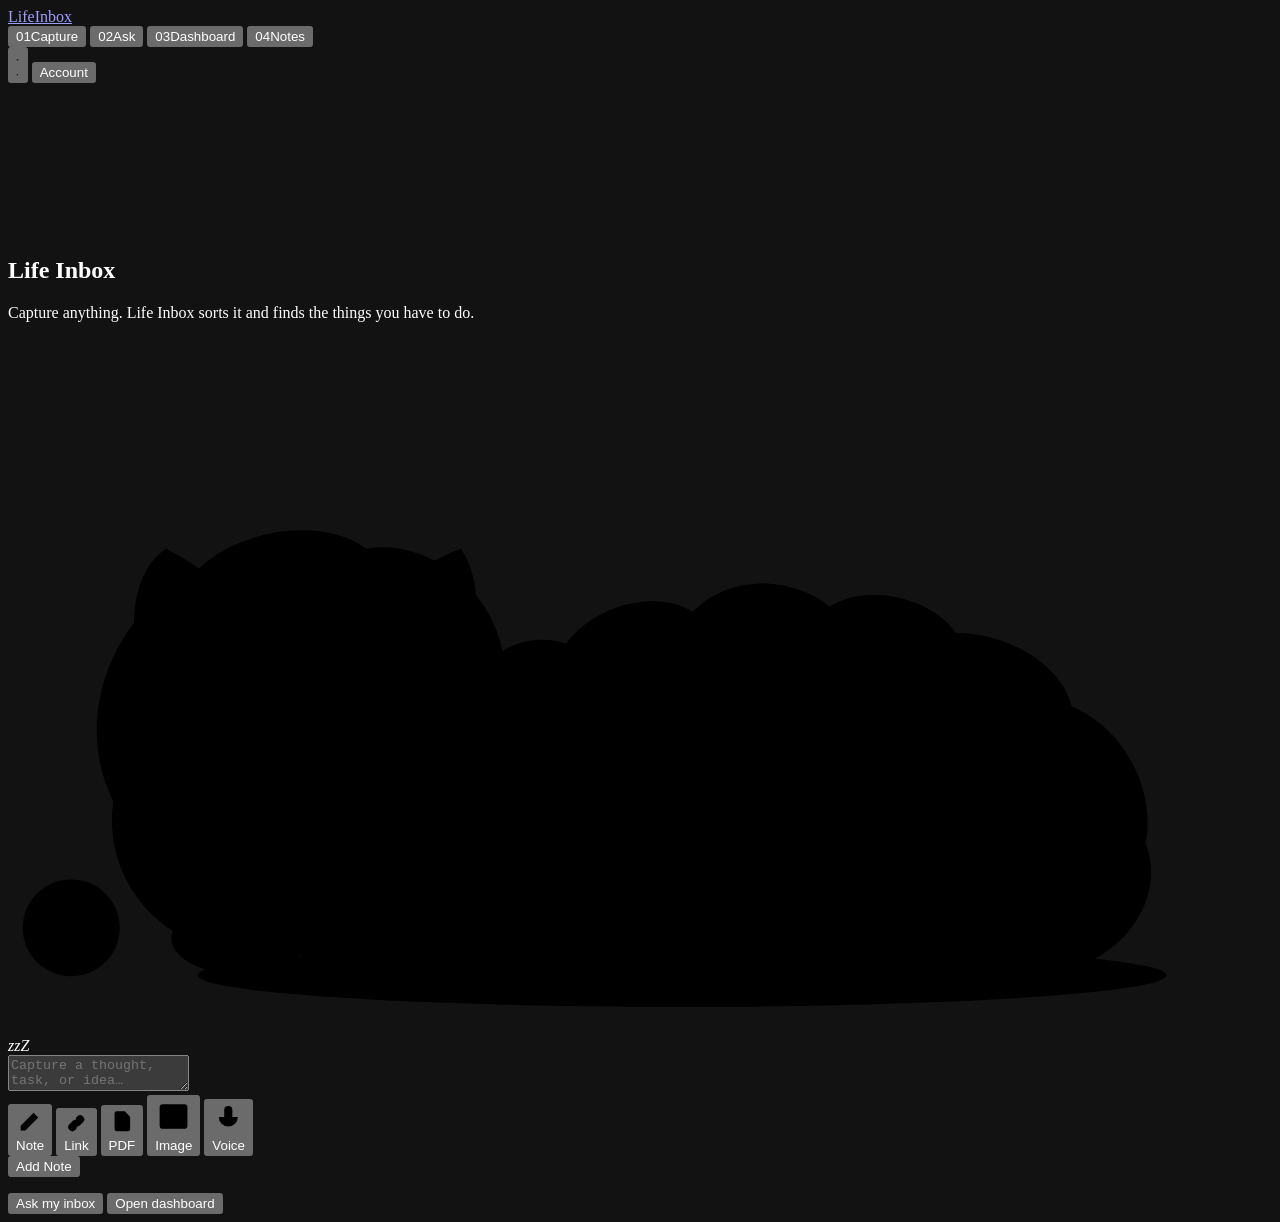
==== app/templates/index.html @ d3708e9e "Redesign Dashboard, Notes and Ask; fix notes list and dashboard bugs - Dashboard: counts, tasks grou" ====
<!doctype html>
<html lang="en">
<head>
  <meta charset="utf-8" />
  <meta name="viewport" content="width=device-width, initial-scale=1" />
  <meta name="color-scheme" content="dark" />
  <meta name="theme-color" content="#0A0A0A" />
  <title>Life Inbox</title>
  <link rel="preconnect" href="https://fonts.googleapis.com" />
  <link rel="preconnect" href="https://fonts.gstatic.com" crossorigin />
  <link rel="preconnect" href="https://api.fontshare.com" />
  <link rel="preconnect" href="https://cdn.fontshare.com" crossorigin />
  <link rel="stylesheet" href="https://fonts.googleapis.com/css2?family=Inter:wght@300;400;500&family=JetBrains+Mono:wght@300;400&display=swap" />
  <!-- Satoshi (Fontshare, ITF Free Font License): the display face for the "Life Inbox" wordmark. -->
  <link rel="stylesheet" href="https://api.fontshare.com/v2/css?f[]=satoshi@700&display=swap" />
  <link rel="stylesheet" href="/static/styles.css" />
  <script>
    // Decide before first paint whether the landing intro plays, so nothing flashes.
    (function () {
      var root = document.documentElement;
      var tab = window.location.hash.replace('#', '');
      root.classList.add('js');
      if ((tab === '' || tab === 'capture') && !window.matchMedia('(prefers-reduced-motion: reduce)').matches) {
        root.classList.add('intro-play');
      }
      // Failsafe: if ui.js never runs, drop the hidden-until-animated states.
      window.setTimeout(function () {
        if (!window.lifeInboxUiReady) root.classList.remove('js', 'intro-play', 'intro-ready');
      }, 4000);
    })();
  </script>
</head>
<body>
  <div class="rail" aria-hidden="true"></div>

  <nav class="topnav" aria-label="Primary">
    <div class="wrap nav-row">
      <a class="brand" href="#" data-goto="capture">Life<span>Inbox</span></a>

      <div class="tabs" role="tablist" aria-label="Life Inbox sections">
        <button type="button" role="tab" class="tab" id="tab-capture" data-tab="capture" aria-controls="panel-capture" aria-selected="true"><span class="tab-no">01</span>Capture<i class="tab-dot" aria-hidden="true"></i></button>
        <button type="button" role="tab" class="tab" id="tab-ask" data-tab="ask" aria-controls="panel-ask" aria-selected="false" tabindex="-1"><span class="tab-no">02</span>Ask<i class="tab-dot" aria-hidden="true"></i></button>
        <button type="button" role="tab" class="tab" id="tab-dashboard" data-tab="dashboard" aria-controls="panel-dashboard" aria-selected="false" tabindex="-1"><span class="tab-no">03</span>Dashboard<i class="tab-dot" aria-hidden="true"></i></button>
        <button type="button" role="tab" class="tab" id="tab-notes" data-tab="notes" aria-controls="panel-notes" aria-selected="false" tabindex="-1"><span class="tab-no">04</span>Notes<i class="tab-dot" aria-hidden="true"></i></button>
        <span class="tab-indicator" aria-hidden="true"></span>
      </div>

      <div class="nav-actions">
        <button type="button" id="soundToggle" class="secondary icon-btn" aria-pressed="true" aria-label="Sound" title="Sound on">
          <svg class="ico-sound-on" viewBox="0 0 24 24" aria-hidden="true"><path d="M4 9.5v5h3.5L12 18.5v-13L7.5 9.5H4z"/><path d="M15.5 9.2a4 4 0 0 1 0 5.6M18.2 6.6a7.6 7.6 0 0 1 0 10.8"/></svg>
          <svg class="ico-sound-off" viewBox="0 0 24 24" aria-hidden="true"><path d="M4 9.5v5h3.5L12 18.5v-13L7.5 9.5H4z"/><path d="M16 9.5l5 5M21 9.5l-5 5"/></svg>
        </button>
        <button type="button" id="accountToggle" class="secondary account-toggle" aria-expanded="false" aria-controls="accountPanel">
          <span class="account-dot" aria-hidden="true"></span>Account
        </button>
        <div id="accountPanel" class="account-panel" hidden>
          <div class="auth-bar">
            <div class="mono eyebrow-sm">Session</div>
            <span id="authUser" class="muted">Checking session…</span>
            <form id="devLoginForm" class="auth-form" onsubmit="devLogin(event)">
              <label>
                Dev login email
                <input id="devLoginEmail" type="email" maxlength="200" placeholder="you@example.com" required />
              </label>
              <div class="auth-actions">
                <button type="submit" class="secondary">Sign in</button>
                <button type="button" class="secondary" onclick="logoutSession()">Sign out</button>
              </div>
            </form>
            <p id="authStatus" class="status muted" role="status" aria-live="polite"></p>
          </div>
        </div>
      </div>
    </div>
  </nav>

  <main class="panels">
    <!-- 01 · Capture (landing) -->
    <section id="panel-capture" class="tab-panel" role="tabpanel" aria-labelledby="tab-capture" data-panel="capture">
      <div class="hero">
        <canvas id="ribbon" class="ribbon" aria-hidden="true"></canvas>
        <div class="hero-veil" aria-hidden="true"></div>
        <div class="wrap hero-inner">
          <h1 class="hero-title" data-split="glyph">Life Inbox</h1>
          <p class="sub hero-tagline" data-rev>Capture anything. Life Inbox sorts it and finds the things you have to do.</p>

          <div class="composer-stage" data-rev>
          <!-- Jin, a grey Persian who naps on the composer (behaviour in playful.js). -->
          <div class="cat-wrap" data-mood="content">
            <div class="cat" role="button" tabindex="0" aria-haspopup="menu" aria-controls="catMenu"
                 aria-label="Jin the cat. Right-click, or press Shift+F10, to pet, feed, play with or rename her.">
              <svg class="cat-svg" viewBox="0 0 120 66" aria-hidden="true">
                <defs>
                  <linearGradient id="jinFur" gradientUnits="userSpaceOnUse" x1="0" y1="20" x2="0" y2="62">
                    <stop offset="0" stop-color="#BCC4D3"/>
                    <stop offset="1" stop-color="#8E97AA"/>
                  </linearGradient>
                  <radialGradient id="jinIris" cx="45%" cy="35%" r="75%">
                    <stop offset="0" stop-color="#C7D2FE"/>
                    <stop offset="0.5" stop-color="#818CF8"/>
                    <stop offset="1" stop-color="#3730A3"/>
                  </radialGradient>
                </defs>
                <ellipse class="cat-shadow" cx="64" cy="60.5" rx="46" ry="3"/>
                <g class="cat-yarn">
                  <circle cx="6" cy="56" r="4.6"/>
                  <path d="M2.4 54 C4.6 56 7.4 56 9.6 54 M1.8 57.4 C4.4 59.4 7.6 59.4 10.2 57.2 M4.2 51.8 C3.2 55 3.6 58.6 6 60.6"/>
                </g>
                <g class="cat-torso">
                  <path class="jin-fur" d="M34 60 C30 52 34 40 44 33 C46 29 50 28 53 29 C56 25 62 24 65 26 C69 22 75 23 78 25.5 C82 23 88 25 90 28 C95 28 100 31 101 35 C106 37 109 43 108 48 C110 53 106 59 100 60 Z"/>
                  <path class="jin-fluff" d="M52 36 q5 -2 9 1 M66 32.5 q5 -2 9 1 M80 34.5 q5 -2 9 1 M93 41 q4 -1 7 2 M60 46 q5 -2 9 1 M76 48 q5 -2 9 1 M90 51 q4 -1 7 2"/>
                  <g class="cat-tail">
                    <path class="jin-tail-outline" d="M102 50 C108 58 96 62.5 78 62 C66 61.6 58 60 54 57"/>
                    <path class="jin-tail" d="M102 50 C108 58 96 62.5 78 62 C66 61.6 58 60 54 57"/>
                    <path class="jin-tail-fluff" d="M92 59.5 q3 -2 6 0 M80 60.5 q3 -2 6 0 M68 59.8 q3 -2 6 0"/>
                  </g>
                </g>
                <g class="cat-head">
                  <path class="jin-ruff" d="M10 44 C6 36 10 26 18 22 C22 18 30 17 34 20 C40 19 46 24 47 30 C51 34 51 42 48 47 C48 53 42 58 36 58 L20 58 C14 57 9 51 10 44 Z"/>
                  <g class="cat-ear cat-ear-l">
                    <path class="jin-fur" d="M13 33 C11 27 12 22 15 20 C19 22 22 25 23 27 Z"/>
                    <path class="cat-ear-in" d="M15 30 C14 27 14.6 24 16 23 C18 24.5 19.6 26 20.2 27.3 Z"/>
                  </g>
                  <g class="cat-ear cat-ear-r">
                    <path class="jin-fur" d="M33 27 C36 24 40 21 43 20 C45 23 45 28 43 33 Z"/>
                    <path class="cat-ear-in" d="M36 27.4 C38 25.8 40 24.5 41.6 23.6 C42.6 25.6 42.6 28 41.6 30.4 Z"/>
                  </g>
                  <path class="jin-fur" d="M28 25 C38 25 45 31 45 39 C45 48 38 54 28 54 C18 54 11 48 11 39 C11 31 18 25 28 25 Z"/>
                  <ellipse class="jin-muzzle" cx="24.6" cy="45.6" rx="5" ry="3.6"/>
                  <ellipse class="jin-muzzle" cx="32.4" cy="45.6" rx="5" ry="3.6"/>
                  <ellipse class="cat-blush" cx="17.5" cy="44.8" rx="3" ry="1.8"/>
                  <ellipse class="cat-blush" cx="39.5" cy="44.8" rx="3" ry="1.8"/>
                  <path class="cat-sleep-eye cat-sleep-eye-l" d="M18.5 39.5 q4 3.2 8 0"/>
                  <path class="cat-sleep-eye cat-sleep-eye-r" d="M30 39.5 q4 3.2 8 0"/>
                  <g class="cat-eyes">
                    <g class="cat-eye cat-eye-l">
                      <ellipse class="cat-iris" cx="22.5" cy="39.5" rx="3.9" ry="4.3"/>
                      <ellipse class="cat-pupil" cx="22.5" cy="40" rx="1.6" ry="3"/>
                      <circle class="cat-glint" cx="23.8" cy="37.9" r="1.1"/>
                    </g>
                    <g class="cat-eye cat-eye-r">
                      <ellipse class="cat-iris" cx="34" cy="39.5" rx="3.9" ry="4.3"/>
                      <ellipse class="cat-pupil" cx="34" cy="40" rx="1.6" ry="3"/>
                      <circle class="cat-glint" cx="35.3" cy="37.9" r="1.1"/>
                    </g>
                    <path class="cat-lid" d="M18.3 35 H26.7 V39.5 Q22.5 37.6 18.3 39.5 Z M29.8 35 H38.2 V39.5 Q34 37.6 29.8 39.5 Z"/>
                  </g>
                  <path class="cat-happy-eye" d="M19 41 q3.5 -4 7 0 M30.5 41 q3.5 -4 7 0"/>
                  <path class="cat-nose" d="M26.9 43.6 h3.2 q-0.4 1.4 -1.6 1.9 q-1.2 -0.5 -1.6 -1.9 Z"/>
                  <path class="cat-mouth" d="M28.5 45.5 q0 1.6 -2 1.6 M28.5 45.5 q0 1.6 2 1.6"/>
                  <ellipse class="cat-mouth-open" cx="28.5" cy="48" rx="2.3" ry="2.8"/>
                  <path class="cat-whisker" d="M21 45.5 L11 44 M21 47 L12 48.5 M36 45.5 L46 44 M36 47 L45 48.5"/>
                </g>
                <g class="cat-paws">
                  <g class="cat-paw-play">
                    <ellipse class="jin-paw" cx="22" cy="57" rx="6.5" ry="3.4"/>
                    <path class="jin-toe" d="M19.6 58.8 v-1.8 M22 59.2 v-1.8 M24.4 58.8 v-1.8"/>
                  </g>
                  <ellipse class="jin-paw" cx="34" cy="57.5" rx="6.5" ry="3.4"/>
                  <path class="jin-toe" d="M31.6 59.3 v-1.8 M34 59.7 v-1.8 M36.4 59.3 v-1.8"/>
                </g>
              </svg>
            </div>
            <span class="cat-zzz" aria-hidden="true"><i>z</i><i>z</i><i>Z</i></span>
            <span class="cat-bubble" role="status" aria-live="polite"></span>
          </div>

          <!-- One composer: the icons switch what is captured; each mode keeps its original input and button. -->
          <div class="composer" data-mode="note">
            <div class="composer-body">
              <div class="mode-pane" data-pane="note">
                <textarea id="noteText" aria-label="Note text" placeholder="Capture a thought, task, or idea…"></textarea>
              </div>
              <div class="mode-pane url-capture" data-pane="url" hidden>
                <label for="urlText" class="pane-label">Capture URL</label>
                <input id="urlText" type="url" maxlength="2000" placeholder="https://example.com/article" />
              </div>
              <div class="mode-pane pdf-capture" data-pane="pdf" hidden>
                <div class="drop">
                  <input id="pdfFile" type="file" accept="application/pdf,.pdf" />
                  <svg class="drop-icon" viewBox="0 0 24 24" aria-hidden="true"><path d="M12 15V4M7 9l5-5 5 5"/><path d="M4 15v4a1 1 0 0 0 1 1h14a1 1 0 0 0 1-1v-4"/></svg>
                  <label for="pdfFile" class="drop-title">Upload PDF</label>
                  <span class="drop-hint">Drop a PDF here, or click to browse</span>
                </div>
              </div>
              <div class="mode-pane image-capture" data-pane="image" hidden>
                <div class="drop">
                  <input id="imageFile" type="file" accept="image/png,image/jpeg,image/webp,image/gif,.png,.jpg,.jpeg,.webp,.gif" />
                  <svg class="drop-icon" viewBox="0 0 24 24" aria-hidden="true"><path d="M12 15V4M7 9l5-5 5 5"/><path d="M4 15v4a1 1 0 0 0 1 1h14a1 1 0 0 0 1-1v-4"/></svg>
                  <label for="imageFile" class="drop-title">Upload image / screenshot</label>
                  <span class="drop-hint">PNG, JPG, WebP or GIF — drop it here, or click to browse</span>
                </div>
              </div>
              <div class="mode-pane voice-capture" data-pane="voice" hidden>
                <div class="voice-row">
                  <button id="recordVoiceButton" type="button" class="secondary record" onclick="toggleVoiceRecording()">Record</button>
                  <div class="drop drop-inline">
                    <input id="voiceFile" type="file" accept="audio/*,video/webm,.webm,.wav,.mp3,.m4a,.ogg" />
                    <label for="voiceFile" class="drop-title">Voice note</label>
                    <span class="drop-hint">or drop an audio file here</span>
                  </div>
                </div>
                <p id="voiceStatus" class="status muted" role="status" aria-live="polite"></p>
              </div>
            </div>

            <div class="composer-bar">
              <div class="modes" role="group" aria-label="What to capture">
                <button type="button" class="mode" data-mode="note" aria-pressed="true" title="Text note">
                  <svg viewBox="0 0 24 24" aria-hidden="true"><path d="M4 20h4L19 9l-4-4L4 16v4z"/><path d="M13.5 6.5l4 4"/></svg><span>Note</span>
                </button>
                <button type="button" class="mode" data-mode="url" aria-pressed="false" title="Capture URL">
                  <svg viewBox="0 0 24 24" aria-hidden="true"><path d="M10 14a4 4 0 0 0 5.66 0l3-3a4 4 0 0 0-5.66-5.66l-1 1"/><path d="M14 10a4 4 0 0 0-5.66 0l-3 3a4 4 0 0 0 5.66 5.66l1-1"/></svg><span>Link</span>
                </button>
                <button type="button" class="mode" data-mode="pdf" aria-pressed="false" title="Upload PDF">
                  <svg viewBox="0 0 24 24" aria-hidden="true"><path d="M14 3H7a2 2 0 0 0-2 2v14a2 2 0 0 0 2 2h10a2 2 0 0 0 2-2V8z"/><path d="M14 3v5h5"/><path d="M9 13h6M9 17h4"/></svg><span>PDF</span>
                </button>
                <button type="button" class="mode" data-mode="image" aria-pressed="false" title="Upload image / screenshot">
                  <svg viewBox="0 0 24 24" aria-hidden="true"><rect x="3" y="4" width="18" height="16" rx="2"/><circle cx="9" cy="10" r="2"/><path d="M21 16l-5-5-9 9"/></svg><span>Image</span>
                </button>
                <button type="button" class="mode" data-mode="voice" aria-pressed="false" title="Voice note">
                  <svg viewBox="0 0 24 24" aria-hidden="true"><rect x="9" y="3" width="6" height="11" rx="3"/><path d="M5 11a7 7 0 0 0 14 0M12 18v3"/></svg><span>Voice</span>
                </button>
              </div>
              <div class="sends">
                <button id="addNoteButton" type="button" class="send magnetic" data-send="note" title="Add Note" onclick="addNote()">Add Note</button>
                <button id="addUrlButton" type="button" class="send magnetic" data-send="url" title="Save URL" onclick="addUrl()" hidden>Save URL</button>
                <button id="addPdfButton" type="button" class="send magnetic" data-send="pdf" title="Upload PDF" onclick="addPdf()" hidden>Upload PDF</button>
                <button id="addImageButton" type="button" class="send magnetic" data-send="image" title="Upload image" onclick="addImage()" hidden>Upload image</button>
                <button id="addVoiceButton" type="button" class="send magnetic" data-send="voice" title="Upload audio" onclick="addVoice()" hidden>Upload audio</button>
              </div>
            </div>
          </div>
          </div>
          <p id="noteStatus" class="status muted composer-status" role="status" aria-live="polite"></p>

          <div class="quick-actions" data-rev>
            <button type="button" class="secondary quick quick-ask" data-goto="ask">Ask my inbox</button>
            <button type="button" class="secondary quick quick-dashboard" data-goto="dashboard">Open dashboard<span id="quickBadge" class="quick-badge" hidden></span></button>
          </div>
        </div>
      </div>
    </section>

    <!-- 02 · Ask -->
    <section id="panel-ask" class="tab-panel" role="tabpanel" aria-labelledby="tab-ask" data-panel="ask" hidden>
      <div class="wrap band">
        <div class="eyebrow" data-rev><span class="mono">02 · Ask</span></div>
        <div class="head">
          <h2 data-split="words">Ask My Inbox</h2>
          <p class="sub lede" data-rev>Ask about your tasks, or anything in your saved notes, links and files.</p>
        </div>
        <form id="askForm" class="ask-form" onsubmit="askInbox(event)" data-rev>
          <label>
            Question
            <input id="askQuestion" type="search" maxlength="500" placeholder="What do I have to do today?" required />
          </label>
          <div class="ask-row">
            <div class="ask-examples" aria-label="Example questions">
              <button type="button" class="secondary chip" onclick="askExample('What do I have to do today?')">Today</button>
              <button type="button" class="secondary chip" onclick="askExample('What is overdue?')">Overdue</button>
              <button type="button" class="secondary chip" onclick="askExample('What is coming up?')">Coming up</button>
              <button type="button" class="secondary chip" onclick="askExample('List my tasks')">All tasks</button>
            </div>
            <button type="submit" id="askButton" class="magnetic">Ask</button>
          </div>
        </form>
        <p id="askStatus" class="status muted" role="status" aria-live="polite"></p>
        <div id="askOutput" class="panel ask-output" data-rev>
          <span class="muted">Answers come only from what you saved, and list the notes they used. If there is not enough to go on, Life Inbox says so instead of guessing.</span>
        </div>
      </div>
    </section>

    <!-- 03 · Dashboard -->
    <section id="panel-dashboard" class="tab-panel" role="tabpanel" aria-labelledby="tab-dashboard" data-panel="dashboard" hidden>
      <div class="wrap band">
        <div class="eyebrow" data-rev><span class="mono">03 · Dashboard</span></div>
        <div class="head">
          <h2 data-split="words">Dashboard</h2>
          <p id="dashboardSummary" class="sub lede" data-rev></p>
        </div>
        <p id="dashboardStatus" class="status muted" role="status" aria-live="polite"></p>
        <div id="dashboard" class="dashboard" data-rev>
          <span class="muted">Loading your dashboard…</span>
        </div>
      </div>

      <div class="wrap band band-follow">
        <div class="eyebrow" data-rev><span class="mono">Topics</span></div>
        <div class="head">
          <h2 data-split="words">Topics</h2>
          <form id="topicForm" class="topic-form" onsubmit="createTopic(event)" data-rev>
            <label>
              New topic
              <input id="topicName" maxlength="80" placeholder="e.g. Home projects" required />
            </label>
            <button type="submit">Add topic</button>
          </form>
        </div>
        <p id="topicStatus" class="status muted" role="status" aria-live="polite"></p>
        <div id="topics" data-rev></div>
      </div>
    </section>

    <!-- 04 · Notes -->
    <section id="panel-notes" class="tab-panel" role="tabpanel" aria-labelledby="tab-notes" data-panel="notes" hidden>
      <div class="wrap band">
        <div class="eyebrow" data-rev><span class="mono">04 · Notes</span></div>
        <div class="head">
          <h2 data-split="words">Notes</h2>
          <p id="notesSummary" class="sub lede" data-rev>Everything you have captured, newest first.</p>
        </div>
        <form id="itemSearchForm" class="search-toolbar" onsubmit="applyItemFilters(event)" data-rev>
          <label class="search-field">
            Search
            <input id="itemSearch" type="search" maxlength="200" placeholder="Search your notes" />
          </label>
          <label>
            Type
            <select id="itemTypeFilter">
              <option value="">All</option>
              <option value="text">Text</option>
              <option value="url">URL</option>
              <option value="pdf">PDF</option>
              <option value="image">Image</option>
              <option value="voice">Voice</option>
            </select>
          </label>
          <label>
            Topic
            <select id="categoryFilter">
              <option value="">All</option>
            </select>
          </label>
          <label>
            Priority
            <select id="priorityFilter">
              <option value="">All</option>
              <option value="High">High</option>
              <option value="Medium">Medium</option>
              <option value="Low">Low</option>
            </select>
          </label>
          <label>
            Status
            <select id="processingStatusFilter">
              <option value="">All</option>
              <option value="ready">Ready</option>
              <option value="processing">Processing</option>
              <option value="failed">Failed</option>
            </select>
          </label>
          <div class="search-actions" hidden>
            <button type="button" id="clearFiltersButton" class="secondary" onclick="clearItemFilters()">Clear filters</button>
          </div>
        </form>
        <p id="searchStatus" class="status muted" role="status" aria-live="polite"></p>
        <p id="notesStatus" class="status muted" role="status" aria-live="polite"></p>
        <div id="notes" class="card-list"></div>
      </div>
    </section>
  </main>

  <div id="toasts" class="toasts" role="status" aria-live="polite"></div>

  <div id="catMenu" class="cat-menu" role="menu" aria-label="Jin" hidden>
    <div class="cat-menu-main">
      <div class="cat-menu-head">
        <span class="cat-menu-name">Jin</span>
        <span class="cat-menu-mood mono" id="catMood">Content</span>
      </div>
      <div class="happy-meter">
        <div class="happy-meter-row"><span>Happiness</span><span id="catHappyValue" class="mono">60%</span></div>
        <div id="catHappyMeter" class="happy-track" role="meter" aria-label="Happiness" aria-valuemin="0" aria-valuemax="100" aria-valuenow="60">
          <span class="happy-fill"></span>
        </div>
      </div>
      <button type="button" role="menuitem" class="cat-menu-item" data-cat-action="pet">
        <svg viewBox="0 0 24 24" aria-hidden="true"><path d="M8 13V5.5a1.5 1.5 0 0 1 3 0V12M11 11.5V4a1.5 1.5 0 0 1 3 0v7.5M14 11.5V5.5a1.5 1.5 0 0 1 3 0v8M8 13l-1.6-1.8a1.6 1.6 0 0 0-2.4 2.1l3.3 4.2A6 6 0 0 0 12 20h1a5 5 0 0 0 5-5v-1.5"/></svg>
        <span data-label="Pet {name}">Pet Jin</span>
      </button>
      <button type="button" role="menuitem" class="cat-menu-item" data-cat-action="feed">
        <svg viewBox="0 0 24 24" aria-hidden="true"><path d="M3 12c3.5-5 9.5-6 14-2l4-3v10l-4-3c-4.5 4-10.5 3-14-2z"/><circle cx="8" cy="11" r="0.9"/></svg>
        <span data-label="Feed {name}">Feed Jin</span>
      </button>
      <button type="button" role="menuitem" class="cat-menu-item" data-cat-action="play">
        <svg viewBox="0 0 24 24" aria-hidden="true"><circle class="icon-outline" cx="12" cy="12" r="8"/><path d="M6 8.5c3 2 9 2 12 0M5.5 14c3.5 2.5 9.5 2.5 13 0M10 4.5c-2 4.5-1.5 10.5 1.5 15"/></svg>
        <span data-label="Play with {name}">Play with Jin</span>
      </button>
      <button type="button" role="menuitem" class="cat-menu-item" data-cat-action="rename">
        <svg viewBox="0 0 24 24" aria-hidden="true"><path d="M4 20h4L19 9l-4-4L4 16v4z"/><path d="M13.5 6.5l4 4"/></svg>
        <span data-label="Rename {name}">Rename Jin</span>
      </button>
    </div>
    <form class="cat-rename" hidden>
      <label for="catNameInput">Name your cat</label>
      <div class="cat-rename-row">
        <input id="catNameInput" type="text" maxlength="20" autocomplete="off" spellcheck="false" />
        <button type="submit">Save</button>
      </div>
    </form>
  </div>

  <script src="/static/pagination_state.js"></script>
  <script src="/static/app.js"></script>
  <script src="/static/ui.js"></script>
  <script src="/static/playful.js"></script>
</body>
</html>
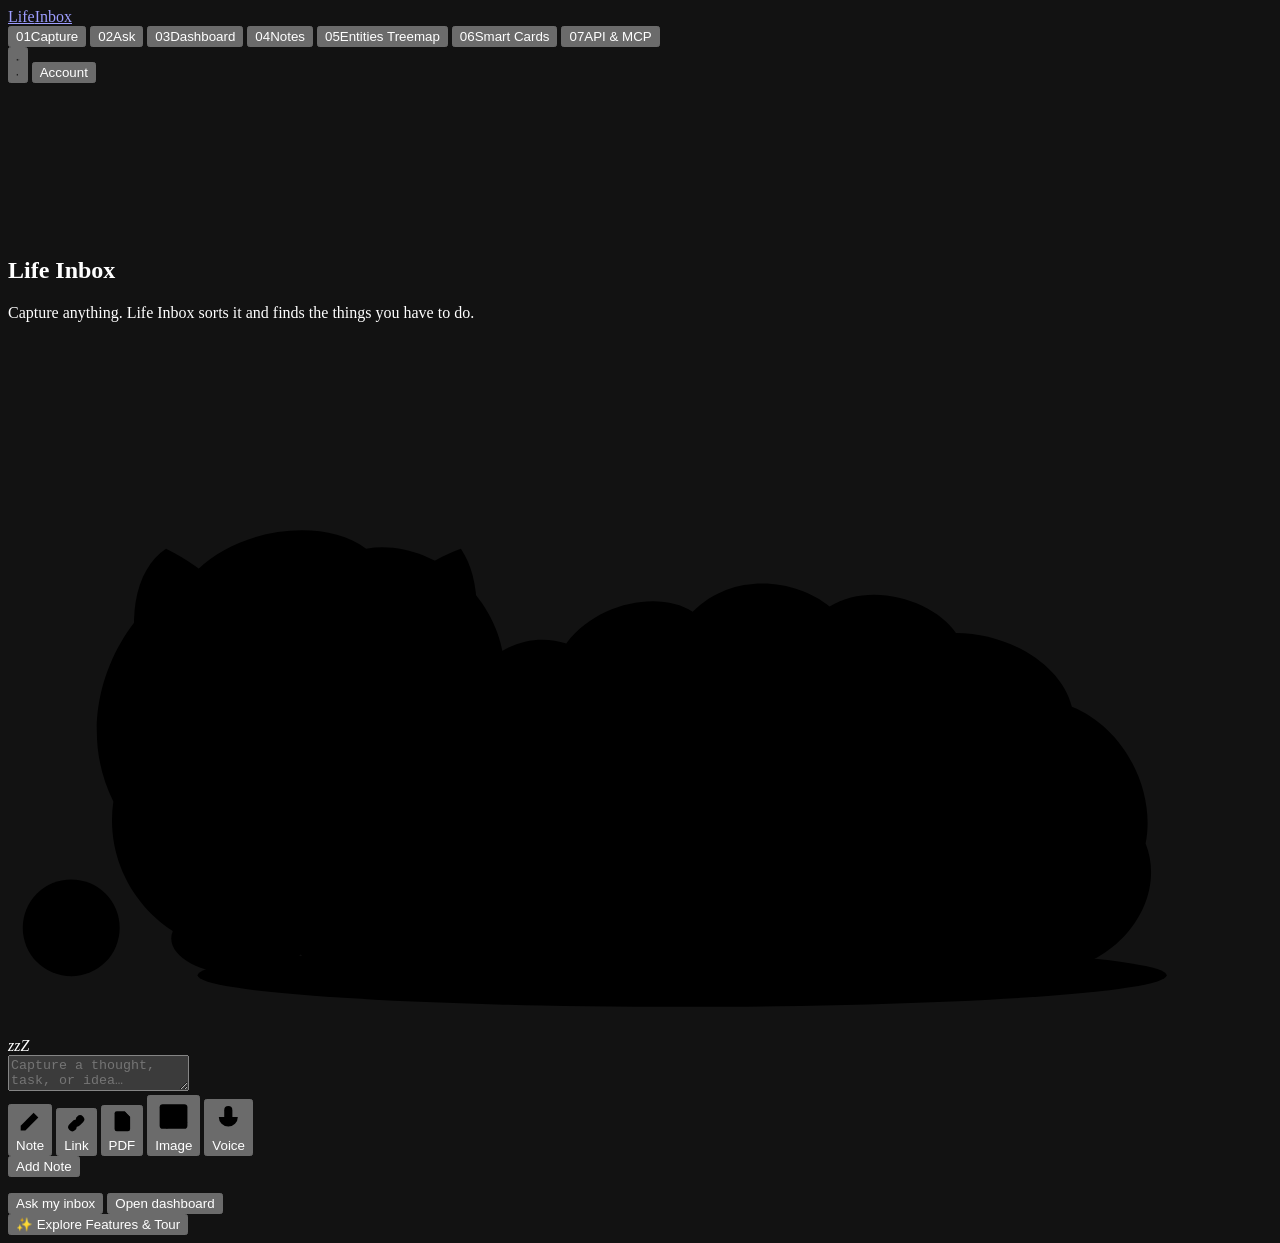
==== commit bbbec770: "Merge origin/main into feature/applied-ai-complete: resolve dashboard & notes conflicts" ====
--- a/app/templates/index.html
+++ b/app/templates/index.html
@@ -42,6 +42,9 @@
         <button type="button" role="tab" class="tab" id="tab-ask" data-tab="ask" aria-controls="panel-ask" aria-selected="false" tabindex="-1"><span class="tab-no">02</span>Ask<i class="tab-dot" aria-hidden="true"></i></button>
         <button type="button" role="tab" class="tab" id="tab-dashboard" data-tab="dashboard" aria-controls="panel-dashboard" aria-selected="false" tabindex="-1"><span class="tab-no">03</span>Dashboard<i class="tab-dot" aria-hidden="true"></i></button>
         <button type="button" role="tab" class="tab" id="tab-notes" data-tab="notes" aria-controls="panel-notes" aria-selected="false" tabindex="-1"><span class="tab-no">04</span>Notes<i class="tab-dot" aria-hidden="true"></i></button>
+        <button type="button" role="tab" class="tab" id="tab-entities" data-tab="entities" aria-controls="panel-entities" aria-selected="false" tabindex="-1"><span class="tab-no">05</span>Entities Treemap<i class="tab-dot" aria-hidden="true"></i></button>
+        <button type="button" role="tab" class="tab" id="tab-cards" data-tab="cards" aria-controls="panel-cards" aria-selected="false" tabindex="-1"><span class="tab-no">06</span>Smart Cards<i class="tab-dot" aria-hidden="true"></i></button>
+        <button type="button" role="tab" class="tab" id="tab-developer" data-tab="developer" aria-controls="panel-developer" aria-selected="false" tabindex="-1"><span class="tab-no">07</span>API & MCP<i class="tab-dot" aria-hidden="true"></i></button>
         <span class="tab-indicator" aria-hidden="true"></span>
       </div>
 
@@ -274,33 +277,199 @@
 
     <!-- 03 · Dashboard -->
     <section id="panel-dashboard" class="tab-panel" role="tabpanel" aria-labelledby="tab-dashboard" data-panel="dashboard" hidden>
-      <div class="wrap band">
-        <div class="eyebrow" data-rev><span class="mono">03 · Dashboard</span></div>
-        <div class="head">
-          <h2 data-split="words">Dashboard</h2>
-          <p id="dashboardSummary" class="sub lede" data-rev></p>
-        </div>
-        <p id="dashboardStatus" class="status muted" role="status" aria-live="polite"></p>
-        <div id="dashboard" class="dashboard" data-rev>
-          <span class="muted">Loading your dashboard…</span>
-        </div>
-      </div>
-
-      <div class="wrap band band-follow">
-        <div class="eyebrow" data-rev><span class="mono">Topics</span></div>
-        <div class="head">
-          <h2 data-split="words">Topics</h2>
-          <form id="topicForm" class="topic-form" onsubmit="createTopic(event)" data-rev>
-            <label>
-              New topic
-              <input id="topicName" maxlength="80" placeholder="e.g. Home projects" required />
-            </label>
-            <button type="submit">Add topic</button>
-          </form>
-        </div>
-        <p id="topicStatus" class="status muted" role="status" aria-live="polite"></p>
-        <div id="topics" data-rev></div>
-      </div>
+      <div class="wrap band cal-dash-wrap">
+        <div class="eyebrow" data-rev><span class="mono">03 · Operations Hub</span></div>
+
+        <!-- Two Column Main Layout: Left Main Area + Right Calendar Sidebar -->
+        <div class="cal-dash-shell" data-rev>
+          
+          <!-- Left Main Area (70%) -->
+          <div class="cal-dash-main">
+            <!-- Header & Composer Zone -->
+            <div class="cal-dash-header-zone">
+              <div class="cal-brand-row">
+                <h2 class="cal-brand-title">Life Inbox</h2>
+                <span class="cal-sync-pill mono"><span class="cal-sync-dot"></span> AI Active</span>
+              </div>
+              
+              <!-- Write a note form -->
+              <form class="cal-note-composer" onsubmit="dashAddNote(event)">
+                <div class="cal-input-wrap">
+                  <span class="cal-input-icon">✍️</span>
+                  <input id="calNoteInput" type="text" placeholder="Write a note..." maxlength="1000" autocomplete="off" required />
+                </div>
+                <button id="calNoteAddBtn" type="submit" class="cal-add-btn">Add</button>
+              </form>
+
+              <!-- Search or ask bar -->
+              <form class="cal-search-composer" onsubmit="dashSearchAsk(event)">
+                <div class="cal-input-wrap">
+                  <span class="cal-input-icon">🔍</span>
+                  <input id="calSearchInput" type="search" placeholder="Search or ask your notes..." maxlength="500" autocomplete="off" required />
+                </div>
+                <button id="calSearchBtn" type="submit" class="cal-search-btn">Ask ↵</button>
+              </form>
+
+              <!-- Search/Ask Result Drawer -->
+              <div id="calAskDrawer" class="cal-ask-drawer" hidden>
+                <div class="cal-ask-head">
+                  <span class="mono">Grounded Answer</span>
+                  <button type="button" class="cal-close-btn" onclick="closeCalAskDrawer()">×</button>
+                </div>
+                <div id="calAskContent" class="cal-ask-body"></div>
+              </div>
+            </div>
+
+            <!-- Status message -->
+            <p id="dashboardStatus" class="status muted" role="status" aria-live="polite"></p>
+
+            <!-- 2x2 Core Cards Grid: Due Today, Overdue, Coming Up, Pinned -->
+            <div class="cal-cards-grid-2x2">
+              
+              <!-- 1. Due Today -->
+              <div class="cal-box cal-box-today">
+                <div class="cal-box-header">
+                  <div class="cal-box-title-group">
+                    <span class="cal-indicator-dot indigo"></span>
+                    <h3>Due today <span id="todayCountBadge" class="cal-count-pill mono">(3)</span></h3>
+                  </div>
+                </div>
+                <div class="cal-box-body">
+                  <ul id="dueTodayList" class="cal-task-checklist">
+                    <!-- Populated dynamically -->
+                  </ul>
+                </div>
+              </div>
+
+              <!-- 2. Overdue -->
+              <div class="cal-box cal-box-overdue">
+                <div class="cal-box-header">
+                  <div class="cal-box-title-group">
+                    <span class="cal-indicator-dot rose"></span>
+                    <h3>Overdue <span id="overdueCountBadge" class="cal-count-pill rose mono">(2)</span></h3>
+                  </div>
+                </div>
+                <div class="cal-box-body">
+                  <ul id="overdueList" class="cal-task-checklist">
+                    <!-- Populated dynamically -->
+                  </ul>
+                </div>
+              </div>
+
+              <!-- 3. Coming up -->
+              <div class="cal-box cal-box-upcoming">
+                <div class="cal-box-header">
+                  <div class="cal-box-title-group">
+                    <span class="cal-indicator-dot violet"></span>
+                    <h3>Coming up</h3>
+                  </div>
+                </div>
+                <div class="cal-box-body">
+                  <ul id="upcomingList" class="cal-upcoming-list">
+                    <!-- Populated dynamically -->
+                  </ul>
+                </div>
+              </div>
+
+              <!-- 4. Pinned -->
+              <div class="cal-box cal-box-pinned">
+                <div class="cal-box-header">
+                  <div class="cal-box-title-group">
+                    <span class="cal-star-icon">★</span>
+                    <h3>Pinned</h3>
+                  </div>
+                  <button type="button" class="cal-pin-add-btn" onclick="promptAddPin()" title="Pin a thought">+</button>
+                </div>
+                <div class="cal-box-body">
+                  <ul id="pinnedList" class="cal-pinned-list">
+                    <!-- Populated dynamically -->
+                  </ul>
+                </div>
+              </div>
+
+            </div>
+
+            <!-- Full-Width Bottom Section: Latest notes -->
+            <div class="cal-latest-notes-box">
+              <div class="cal-latest-head">
+                <div class="cal-latest-title">
+                  <span class="cal-bullet-main">•</span>
+                  <h3>Latest notes</h3>
+                </div>
+                <button type="button" class="cal-see-all-btn mono" data-goto="notes">[See all]</button>
+              </div>
+              <ul id="latestNotesList" class="cal-notes-stream">
+                <!-- Populated dynamically -->
+              </ul>
+            </div>
+
+            <!-- Hidden container for loadDashboard compatibility if needed -->
+            <div id="dashboard" hidden></div>
+          </div>
+
+          <!-- Right Calendar Sidebar (30%) -->
+          <aside class="cal-sidebar" aria-label="Calendar and Day Agenda">
+            <!-- Top calendar bar (Home removed) -->
+            <div class="cal-top-bar">
+              <div class="cal-title-pill">
+                <span class="cal-title-dot" aria-hidden="true"></span>
+                <span class="mono">Calendar</span>
+              </div>
+              <button type="button" class="cal-today-pill mono" onclick="jumpToToday()" title="Jump to today">
+                <span class="cal-today-pill-dot"></span>Today
+              </button>
+            </div>
+
+            <!-- Month Header with navigation -->
+            <div class="cal-month-nav">
+              <button type="button" class="cal-month-arrow" onclick="navMonth(-1)" aria-label="Previous month" title="Previous month">
+                <svg viewBox="0 0 24 24" width="14" height="14" fill="none" stroke="currentColor" stroke-width="2.5" stroke-linecap="round" stroke-linejoin="round"><polyline points="15 18 9 12 15 6"></polyline></svg>
+              </button>
+              <h3 id="calMonthTitle" class="cal-month-name">November 2026</h3>
+              <button type="button" class="cal-month-arrow" onclick="navMonth(1)" aria-label="Next month" title="Next month">
+                <svg viewBox="0 0 24 24" width="14" height="14" fill="none" stroke="currentColor" stroke-width="2.5" stroke-linecap="round" stroke-linejoin="round"><polyline points="9 18 15 12 9 6"></polyline></svg>
+              </button>
+            </div>
+
+            <!-- Weekday Row: M T W T F S S -->
+            <div class="cal-weekdays-row mono">
+              <span>M</span><span>T</span><span>W</span><span>T</span><span>F</span><span>S</span><span>S</span>
+            </div>
+
+            <!-- Month Days Grid -->
+            <div id="calDaysGrid" class="cal-days-grid mono">
+              <!-- Dynamically populated days with sleek interactive cells and count badges -->
+            </div>
+
+            <!-- Divider Line -->
+            <div class="cal-sidebar-divider"></div>
+
+            <!-- Selected Day Agenda / Focus -->
+            <div class="cal-day-agenda">
+              <div class="cal-agenda-head">
+                <div class="cal-day-heading-wrap">
+                  <span id="calSelectedDayTitle" class="cal-day-heading">Thu 12</span>
+                  <span id="calTodayTag" class="cal-today-tag mono">TODAY</span>
+                </div>
+                <span id="calSelectedDayPending" class="cal-day-pending mono">3 pending</span>
+              </div>
+              <ul id="calSelectedDayList" class="cal-agenda-checklist">
+                <!-- Checkable tasks for selected day -->
+              </ul>
+              <form class="cal-agenda-quick-add" onsubmit="addAgendaItem(event)">
+                <input id="calAgendaInput" type="text" placeholder="+ Add task for this date..." maxlength="200" autocomplete="off" />
+              </form>
+            </div>
+          </aside>
+
+        </div>
+      </div>
+
+      <!-- Hidden compatibility stubs for background topic/dashboard sync -->
+      <p id="dashboardSummary" hidden></p>
+      <div id="dashboard" hidden></div>
+      <div id="topics" hidden></div>
+      <form id="topicForm" hidden><input id="topicName" /><p id="topicStatus"></p></form>
     </section>
 
     <!-- 04 · Notes -->
@@ -360,7 +529,405 @@
         <div id="notes" class="card-list"></div>
       </div>
     </section>
+
+    <!-- 05 · Entities Treemap -->
+    <section id="panel-entities" class="tab-panel" role="tabpanel" aria-labelledby="tab-entities" data-panel="entities" hidden>
+      <div class="wrap band">
+        <div class="eyebrow" data-rev><span class="mono">05 · Knowledge Treemap</span></div>
+        <div class="head">
+          <h2 data-split="words">People, Places & Organizations Treemap</h2>
+          <p class="sub lede" data-rev>Interactive proportional treemap scaling entities by note frequency. Click any block to view its connected notes & dossier.</p>
+        </div>
+        <!-- Interactive Controls Bar: Type Filters & Extract Action -->
+        <div class="feature-bar" style="display:flex; flex-wrap:wrap; gap:12px; align-items:center; margin-bottom:12px;">
+          <div style="display:flex; align-items:center; gap:6px;">
+            <span class="mono eyebrow-sm" style="color:var(--text-3)">Type:</span>
+            <button type="button" class="chip active entity-type-chip" onclick="filterEntitiesByType('')">All</button>
+            <button type="button" class="chip entity-type-chip" onclick="filterEntitiesByType('person')">👤 People</button>
+            <button type="button" class="chip entity-type-chip" onclick="filterEntitiesByType('place')">📍 Places</button>
+            <button type="button" class="chip entity-type-chip" onclick="filterEntitiesByType('organization')">🏢 Organizations</button>
+          </div>
+          <button type="button" class="secondary" style="margin-left:auto" onclick="scanAllNotesForEntities()">⚡ Extract Entities</button>
+        </div>
+
+        <!-- Interactive Timeline Scrubber & Dual Range Bar -->
+        <div class="timeline-scrubber-card">
+          <div class="timeline-header">
+            <div class="timeline-label-group">
+              <span class="mono eyebrow-sm" style="color:var(--text-3); display:inline-flex; align-items:center; gap:6px;">
+                <svg width="14" height="14" viewBox="0 0 24 24" fill="none" stroke="currentColor" stroke-width="2"><circle cx="12" cy="12" r="10"/><polyline points="12 6 12 12 16 14"/></svg>
+                Timeline Window:
+              </span>
+              <span id="timelineRangeDisplay" class="timeline-range-badge mono">All Time (Nov 2025 – Nov 2026)</span>
+            </div>
+            <div class="timeline-quick-pills">
+              <button type="button" class="chip active entity-time-chip" onclick="setTimelinePreset('all')">All Time</button>
+              <button type="button" class="chip entity-time-chip" onclick="setTimelinePreset('sep2026')">Sep 2026 (Jaipur Trip)</button>
+              <button type="button" class="chip entity-time-chip" onclick="setTimelinePreset('30d')">Past 30 Days</button>
+              <button type="button" class="chip entity-time-chip" onclick="setTimelinePreset('90d')">Past 90 Days</button>
+              <button type="button" class="chip entity-time-chip" onclick="setTimelinePreset('thisyear')">Year 2026</button>
+            </div>
+          </div>
+
+          <!-- Dual Date Range Slider and Direct Date Selectors -->
+          <div class="timeline-controls-row">
+            <div class="timeline-slider-wrap">
+              <div class="timeline-slider-track">
+                <div class="timeline-track-bg"></div>
+                <div id="timelineSliderHighlight" class="timeline-slider-highlight"></div>
+                <input type="range" id="timelineSliderStart" min="0" max="12" value="0" step="1" aria-label="Start Month" oninput="onTimelineSliderChange()">
+                <input type="range" id="timelineSliderEnd" min="0" max="12" value="12" step="1" aria-label="End Month" oninput="onTimelineSliderChange()">
+              </div>
+              <div class="timeline-ticks">
+                <span>Nov '25</span>
+                <span>Jan '26</span>
+                <span>Mar '26</span>
+                <span>May '26</span>
+                <span>Jul '26</span>
+                <span>Sep '26</span>
+                <span>Nov '26</span>
+              </div>
+            </div>
+
+            <div class="timeline-dates-wrap">
+              <label class="timeline-date-field">
+                <span class="mono eyebrow-xs">Start Date</span>
+                <input type="date" id="timelineDateFrom" value="2025-11-01" min="2025-11-01" max="2026-11-12" onchange="onTimelineDateInputChange()">
+              </label>
+              <span class="timeline-sep">&rarr;</span>
+              <label class="timeline-date-field">
+                <span class="mono eyebrow-xs">End Date</span>
+                <input type="date" id="timelineDateTo" value="2026-11-12" min="2025-11-01" max="2026-11-12" onchange="onTimelineDateInputChange()">
+              </label>
+              <button type="button" class="secondary icon-btn" onclick="setTimelinePreset('all')" title="Reset to All Time">&times;</button>
+            </div>
+          </div>
+        </div>
+        <p id="entitiesStatus" class="status muted" role="status" aria-live="polite"></p>
+
+        <!-- Interactive Entity Treemap -->
+        <div class="treemap-wrapper">
+          <div class="treemap-legend">
+            <span class="legend-pill person">👤 People</span>
+            <span class="legend-pill place">📍 Places</span>
+            <span class="legend-pill organization">🏢 Organizations</span>
+            <span class="legend-hint">Block area proportional to note mentions in selected window · Click any tile to inspect</span>
+          </div>
+          <div id="entityTreemap" class="entity-treemap-container" role="region" aria-label="Entities Treemap"></div>
+        </div>
+
+        <!-- Entity Dossier Modal / View -->
+        <div id="entityDossier" class="dossier-panel" hidden>
+          <div style="display:flex; justify-content:space-between; align-items:flex-start;">
+            <div>
+              <h3 id="dossierTitle" style="font-size:1.35rem; font-weight:600; color:var(--text);"></h3>
+              <div style="display:flex; align-items:center; gap:8px; margin-top:4px;">
+                <div id="dossierType"></div>
+                <div id="dossierTimelineNotice" class="dossier-timeline-notice mono"></div>
+              </div>
+            </div>
+            <button type="button" class="secondary icon-btn" onclick="closeDossier()" title="Close">&times;</button>
+          </div>
+
+          <!-- AI Profile & Timeline Summary Card -->
+          <div class="dossier-ai-card">
+            <div class="dossier-ai-head">
+              <span class="mono eyebrow-sm" style="color:var(--indigo-text); display:flex; align-items:center; gap:6px;">
+                <svg width="14" height="14" viewBox="0 0 24 24" fill="none" stroke="currentColor" stroke-width="2"><path d="M12 2v20M17 5H9.5a3.5 3.5 0 0 0 0 7h5a3.5 3.5 0 0 1 0 7H6"/></svg>
+                AI Profile & Timeline Synthesis
+              </span>
+              <button type="button" class="secondary" id="refreshSummaryBtn" onclick="refreshDossierSummary()" style="font-size:11px; padding:2px 8px;">✨ Refresh Summary</button>
+            </div>
+            <div id="dossierSummaryText" class="dossier-summary-body">
+              Synthesizing profile summary from connected notes…
+            </div>
+          </div>
+
+          <div class="mono" style="font-size:12px; color:var(--muted); margin-top:16px;">Connected Notes in Selected Timeframe:</div>
+          <div id="dossierItems" class="dossier-items-list"></div>
+        </div>
+
+        <!-- Entity Cards Grid -->
+        <div id="entitiesList" class="entity-grid" style="margin-top:24px;"></div>
+      </div>
+    </section>
+
+    <!-- 06 · Smart Cards & Expense Tracker -->
+    <section id="panel-cards" class="tab-panel" role="tabpanel" aria-labelledby="tab-cards" data-panel="cards" hidden>
+      <div class="wrap band">
+        <div class="eyebrow" data-rev><span class="mono">06 · Smart Templates</span></div>
+        <div class="head">
+          <h2 data-split="words">Structured Cards & Expenses</h2>
+          <p class="sub lede" data-rev>Typed cards for recipes, books, contacts, and an automated expense tracker for receipts.</p>
+        </div>
+
+        <!-- Expense Tracker Hero Summary -->
+        <div class="expense-hero-card">
+          <div class="expense-metric">
+            <span class="mono eyebrow-sm" style="color:var(--text-3)">Total Tracked Expenses</span>
+            <div id="expenseTotalAmount" class="expense-amount">₹0.00</div>
+            <div id="expenseMonthLabel" class="muted" style="font-size:13px; margin-top:2px;">All-time receipts</div>
+            <button type="button" class="secondary" style="font-size:12px; padding:4px 10px; margin-top:8px; display:inline-flex; align-items:center; gap:6px;" onclick="exportExpensesToCsv()">
+              <span>📥</span> Export Expense CSV
+            </button>
+          </div>
+          <div style="flex:2 1 300px;">
+            <div class="mono" style="font-size:11px; color:var(--muted); margin-bottom:6px; text-transform:uppercase;">Click a category to filter receipts:</div>
+            <div id="expenseCategoryBreakdown" style="display:flex; flex-wrap:wrap; gap:8px; align-items:center;"></div>
+          </div>
+        </div>
+
+        <!-- Smart Cards Toolbar -->
+        <div class="cards-toolbar">
+          <div class="cards-search-wrap">
+            <input type="search" id="cardsSearchInput" class="cards-search-input" placeholder="🔍 Search cards by vendor, ingredient, book, contact, title…" oninput="onCardsSearchInput(this.value)">
+          </div>
+          <div class="cards-sort-wrap">
+            <label for="cardsSortSelect" class="cards-sort-label">Sort:</label>
+            <select id="cardsSortSelect" class="cards-sort-select" onchange="onCardsSortChange(this.value)">
+              <option value="newest">Newest First</option>
+              <option value="oldest">Oldest First</option>
+              <option value="amount-high">Amount: High → Low</option>
+              <option value="amount-low">Amount: Low → High</option>
+              <option value="alpha">Alphabetical (A–Z)</option>
+            </select>
+          </div>
+          <button type="button" class="secondary" onclick="openNewCardModal()">+ New Smart Card</button>
+        </div>
+
+        <div class="feature-bar">
+          <button type="button" class="chip active" id="chip-cards-all" onclick="filterCardsByKind('')">All <span id="count-cards-all" class="mono" style="font-size:11px; opacity:0.8;"></span></button>
+          <button type="button" class="chip" id="chip-cards-receipt" onclick="filterCardsByKind('receipt')">🧾 Receipts & Bills <span id="count-cards-receipt" class="mono" style="font-size:11px; opacity:0.8;"></span></button>
+          <button type="button" class="chip" id="chip-cards-recipe" onclick="filterCardsByKind('recipe')">🍳 Recipes <span id="count-cards-recipe" class="mono" style="font-size:11px; opacity:0.8;"></span></button>
+          <button type="button" class="chip" id="chip-cards-book" onclick="filterCardsByKind('book')">📚 Books <span id="count-cards-book" class="mono" style="font-size:11px; opacity:0.8;"></span></button>
+          <button type="button" class="chip" id="chip-cards-contact" onclick="filterCardsByKind('contact')">📇 Contacts <span id="count-cards-contact" class="mono" style="font-size:11px; opacity:0.8;"></span></button>
+          <button type="button" class="chip" id="chip-cards-event" onclick="filterCardsByKind('event')">📅 Events <span id="count-cards-event" class="mono" style="font-size:11px; opacity:0.8;"></span></button>
+          <button type="button" class="secondary" style="margin-left:auto" onclick="convertAllNotesToCards()">✨ Auto-Format Notes into Cards</button>
+        </div>
+        <p id="cardsStatus" class="status muted" role="status" aria-live="polite"></p>
+
+        <div id="cardsList" class="smart-cards-grid"></div>
+      </div>
+    </section>
+
+    <!-- 07 · API & MCP Connector -->
+    <section id="panel-developer" class="tab-panel" role="tabpanel" aria-labelledby="tab-developer" data-panel="developer" hidden>
+      <div class="wrap band">
+        <div class="eyebrow" data-rev><span class="mono">07 · Developer & Integrations</span></div>
+        <div class="head">
+          <h2 data-split="words">Public API, Webhooks & MCP Server</h2>
+          <p class="sub lede" data-rev>Connect external AI agents (Claude Desktop, Cursor, Gemini) and automate inbox workflows.</p>
+        </div>
+
+        <div class="dev-grid">
+          <!-- API Tokens Card -->
+          <div class="dev-card">
+            <h3 style="font-size:1.1rem; color:var(--text); margin-bottom:8px;">🔑 API Bearer Tokens</h3>
+            <p class="muted" style="font-size:13.5px; margin-bottom:16px;">Generate scoped Bearer tokens (<code>li_...</code>) for scripts and external apps.</p>
+            <form onsubmit="createApiToken(event)" style="display:flex; gap:8px; margin-bottom:14px;">
+              <input id="tokenNameInput" placeholder="Token name (e.g. My Script)" required style="flex:1" />
+              <button type="submit">Generate</button>
+            </form>
+            <div id="newTokenDisplay" class="code-block" hidden></div>
+            <div id="tokensList" style="display:flex; flex-direction:column; gap:8px; margin-top:12px;"></div>
+          </div>
+
+          <!-- MCP Server Connector Card -->
+          <div class="dev-card">
+            <h3 style="font-size:1.1rem; color:var(--text); margin-bottom:8px;">🤖 Model Context Protocol (MCP)</h3>
+            <p class="muted" style="font-size:13.5px;">Add this configuration to Claude Desktop (<code>claude_desktop_config.json</code>) or Cursor to let AI agents query your inbox directly.</p>
+            <div class="code-block" style="position:relative;">
+              <button type="button" class="secondary copy-pill" onclick="copyMcpConfig()">Copy</button>
+              <pre id="mcpConfigSnippet" style="margin:0; font-family:var(--mono);">{
+  "mcpServers": {
+    "life-inbox": {
+      "command": "python",
+      "args": ["-m", "mcp_server.server"],
+      "env": {
+        "DATABASE_URL": "sqlite:////Users/ishaanwadhwa/Projects/Life-Inbox/data/life_inbox.db",
+        "LIFE_INBOX_API_TOKEN": "li_YOUR_TOKEN_HERE"
+      }
+    }
+  }
+}</pre>
+            </div>
+            <div class="muted" style="font-size:12px;">Supports: <code>search_inbox</code>, <code>add_inbox_item</code>, <code>list_inbox_items</code>.</div>
+          </div>
+
+          <!-- Webhooks Card -->
+          <div class="dev-card">
+            <h3 style="font-size:1.1rem; color:var(--text); margin-bottom:8px;">⚡ Outbound Webhooks</h3>
+            <p class="muted" style="font-size:13.5px; margin-bottom:14px;">Receive real-time HTTP POST notifications when new notes or media are captured.</p>
+            <form onsubmit="createWebhook(event)" style="display:flex; gap:8px; margin-bottom:14px;">
+              <input id="webhookUrlInput" type="url" placeholder="https://example.com/webhook" required style="flex:1" />
+              <button type="submit">Add Webhook</button>
+            </form>
+            <div id="webhooksList" style="display:flex; flex-direction:column; gap:8px;"></div>
+          </div>
+
+          <!-- Privacy & AI Call Audit Log -->
+          <div class="dev-card">
+            <h3 style="font-size:1.1rem; color:var(--text); margin-bottom:8px;">🔒 Privacy & AI Call Audit Log</h3>
+            <p class="muted" style="font-size:13.5px; margin-bottom:12px;">All outgoing prompts have PII (phones, cards, emails, Aadhaar/PAN) masked. Verify recent calls below:</p>
+            <div id="aiCallLogList" style="display:flex; flex-direction:column; gap:8px; max-height:260px; overflow-y:auto;"></div>
+          </div>
+        </div>
+      </div>
+    </section>
   </main>
+
+  <!-- Modal: Create New Smart Card -->
+  <div id="newCardModal" class="tour-modal-backdrop" hidden>
+    <div class="tour-modal app-form-modal">
+      <div style="display:flex; justify-content:space-between; align-items:center; margin-bottom:16px;">
+        <div>
+          <h3 style="font-size:1.3rem; color:var(--text);">✨ Create Smart Card</h3>
+          <p class="muted" style="font-size:13px; margin-top:2px;">Add a new typed card with structured fields.</p>
+        </div>
+        <button type="button" class="secondary icon-btn" onclick="closeNewCardModal()" title="Close">&times;</button>
+      </div>
+
+      <form id="newCardForm" onsubmit="submitNewSmartCard(event)" style="display:flex; flex-direction:column; gap:14px;">
+        <div style="display:flex; gap:12px; flex-wrap:wrap;">
+          <label style="flex:1 1 180px;">
+            Card Type
+            <select id="newCardKindSelect" onchange="onNewCardKindChange(this.value)" style="width:100%; margin-top:4px;">
+              <option value="receipt">🧾 Receipt / Bill</option>
+              <option value="recipe">🍳 Recipe</option>
+              <option value="contact">📇 Contact</option>
+              <option value="book">📚 Book</option>
+              <option value="event">📅 Event</option>
+            </select>
+          </label>
+          <label style="flex:2 1 240px;">
+            Title / Name
+            <input type="text" id="newCardTitleInput" required placeholder="e.g. Apollo Pharmacy, Paneer Tikka, Dr. Mehta..." style="width:100%; margin-top:4px;">
+          </label>
+        </div>
+
+        <!-- Dynamic Fields Container -->
+        <div id="newCardDynamicFields" style="display:flex; flex-direction:column; gap:12px;"></div>
+
+        <div style="display:flex; justify-content:flex-end; gap:10px; margin-top:12px;">
+          <button type="button" class="secondary" onclick="closeNewCardModal()">Cancel</button>
+          <button type="submit" class="primary">Save Smart Card</button>
+        </div>
+      </form>
+    </div>
+  </div>
+
+  <!-- Modal: Recipe Cook Mode -->
+  <div id="recipeCookModal" class="tour-modal-backdrop" hidden>
+    <div class="tour-modal recipe-cook-modal">
+      <div style="display:flex; justify-content:space-between; align-items:center; border-bottom:1px solid var(--line); padding-bottom:14px; margin-bottom:16px;">
+        <div>
+          <div class="feature-badge recipe" style="display:inline-block; margin-bottom:4px;">🍳 COOK MODE</div>
+          <h2 id="cookRecipeTitle" style="font-size:1.45rem; color:var(--text); margin:0;">Recipe Title</h2>
+          <div id="cookRecipeMeta" class="muted mono" style="font-size:12.5px; margin-top:4px;">Prep: 30 mins · 4 servings</div>
+        </div>
+        <button type="button" class="secondary icon-btn" onclick="closeRecipeCookMode()" title="Exit Cook Mode">&times;</button>
+      </div>
+
+      <!-- Kitchen Timer Widget -->
+      <div class="cook-timer-widget">
+        <div style="display:flex; align-items:center; gap:10px;">
+          <span style="font-size:1.4rem;">⏱️</span>
+          <div>
+            <div class="mono" style="font-size:11px; color:var(--indigo-text); text-transform:uppercase;">Kitchen Timer</div>
+            <div id="cookTimerDisplay" class="mono" style="font-size:1.8rem; font-weight:700; color:var(--text);">00:00</div>
+          </div>
+        </div>
+        <div style="display:flex; gap:6px; align-items:center; flex-wrap:wrap;">
+          <button type="button" class="chip" onclick="setCookTimer(180)">3 min</button>
+          <button type="button" class="chip" onclick="setCookTimer(300)">5 min</button>
+          <button type="button" class="chip" onclick="setCookTimer(900)">15 min</button>
+          <button type="button" class="chip" onclick="setCookTimer(1800)">30 min</button>
+          <button type="button" id="cookTimerToggleBtn" class="secondary" onclick="toggleCookTimer()">Start</button>
+          <button type="button" class="secondary" onclick="resetCookTimer()">Reset</button>
+        </div>
+      </div>
+
+      <div class="cook-grid">
+        <!-- Ingredients Checklist -->
+        <div class="cook-col">
+          <h4 style="font-size:13px; text-transform:uppercase; color:var(--muted); margin-bottom:10px;">Ingredients Checklist</h4>
+          <div id="cookIngredientsList" class="cook-checklist"></div>
+        </div>
+        <!-- Steps / Method -->
+        <div class="cook-col">
+          <h4 style="font-size:13px; text-transform:uppercase; color:var(--muted); margin-bottom:10px;">Cooking Instructions</h4>
+          <div id="cookStepsList" class="cook-steps"></div>
+        </div>
+      </div>
+
+      <div style="text-align:right; margin-top:20px;">
+        <button type="button" class="magnetic" onclick="closeRecipeCookMode()">Done Cooking</button>
+      </div>
+    </div>
+  </div>
+
+  <!-- Floating Onboarding Tour & Feature Discovery -->
+  <button type="button" id="tourFab" class="tour-floater-btn" onclick="openOnboardingTour()">
+    <span>✨</span> Explore Features & Tour
+  </button>
+
+  <div id="tourModal" class="tour-modal-backdrop" hidden>
+    <div class="tour-modal">
+      <div style="display:flex; justify-content:space-between; align-items:center;">
+        <div>
+          <h3 style="font-size:1.35rem; color:var(--text);">✨ Life Inbox Feature Guide</h3>
+          <p class="muted" style="font-size:13.5px; margin-top:2px;">Discover what your intelligent second-brain copilot can do:</p>
+        </div>
+        <button type="button" class="secondary icon-btn" onclick="closeOnboardingTour()" title="Close">&times;</button>
+      </div>
+
+      <div class="tour-card-list">
+        <div class="tour-item">
+          <div class="tour-item-info">
+            <strong>🍳 Smart Cards & Receipts</strong>
+            <span>Turns unstructured notes into typed recipe, book, contact cards, and tracks monthly expenses from bills.</span>
+          </div>
+          <button type="button" class="secondary" onclick="closeOnboardingTour(); document.getElementById('tab-cards').click()">View Cards</button>
+        </div>
+
+        <div class="tour-item">
+          <div class="tour-item-info">
+            <strong>👤 People & Entities Treemap</strong>
+            <span>Visual treemap scaling entities by note frequency. Click any block to view its connected notes & dossier.</span>
+          </div>
+          <button type="button" class="secondary" onclick="closeOnboardingTour(); document.getElementById('tab-entities').click()">View Treemap</button>
+        </div>
+
+        <div class="tour-item">
+          <div class="tour-item-info">
+            <strong>🧠 Meaning-Based Semantic Search</strong>
+            <span>Search with completely different words (e.g. "teeth checkup" finds dentist notes) via local embeddings.</span>
+          </div>
+          <button type="button" class="secondary" onclick="closeOnboardingTour(); document.getElementById('tab-ask').click()">Try Ask</button>
+        </div>
+
+        <div class="tour-item">
+          <div class="tour-item-info">
+            <strong>🔒 Privacy Shield & Redaction</strong>
+            <span>Automatically redacts phone numbers, card numbers, and PII before sending prompts to external AI.</span>
+          </div>
+          <button type="button" class="secondary" onclick="closeOnboardingTour(); document.getElementById('tab-developer').click()">Audit Log</button>
+        </div>
+
+        <div class="tour-item">
+          <div class="tour-item-info">
+            <strong>🤖 MCP Server & Public API</strong>
+            <span>Connect Claude Desktop, Cursor, or custom automations directly into your personal inbox.</span>
+          </div>
+          <button type="button" class="secondary" onclick="closeOnboardingTour(); document.getElementById('tab-developer').click()">Get MCP Config</button>
+        </div>
+      </div>
+
+      <div style="text-align:right;">
+        <button type="button" class="magnetic" onclick="closeOnboardingTour()">Got it, let's explore!</button>
+      </div>
+    </div>
+  </div>
 
   <div id="toasts" class="toasts" role="status" aria-live="polite"></div>
 
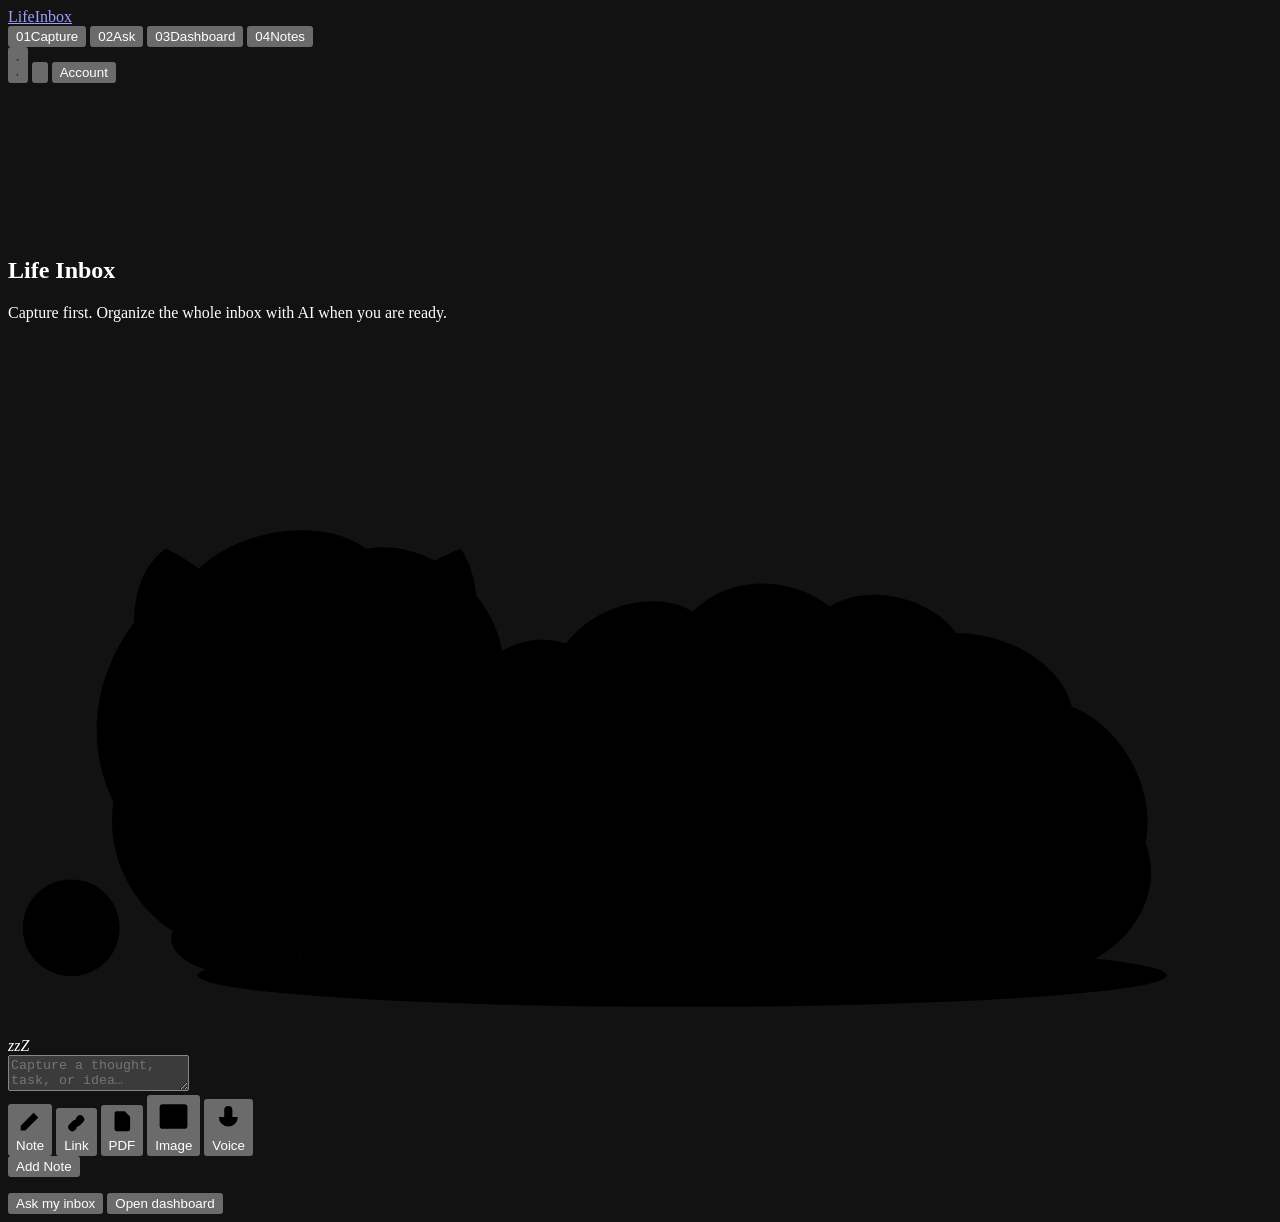
==== commit ffdc2eec: "Add profile, settings, notification bell, Google Calendar sync and IST deadlines Builds on the Googl" ====
--- a/app/templates/index.html
+++ b/app/templates/index.html
@@ -5,6 +5,7 @@
   <meta name="viewport" content="width=device-width, initial-scale=1" />
   <meta name="color-scheme" content="dark" />
   <meta name="theme-color" content="#0A0A0A" />
+  <script src="/static/theme.js"></script>
   <title>Life Inbox</title>
   <link rel="preconnect" href="https://fonts.googleapis.com" />
   <link rel="preconnect" href="https://fonts.gstatic.com" crossorigin />
@@ -42,9 +43,6 @@
         <button type="button" role="tab" class="tab" id="tab-ask" data-tab="ask" aria-controls="panel-ask" aria-selected="false" tabindex="-1"><span class="tab-no">02</span>Ask<i class="tab-dot" aria-hidden="true"></i></button>
         <button type="button" role="tab" class="tab" id="tab-dashboard" data-tab="dashboard" aria-controls="panel-dashboard" aria-selected="false" tabindex="-1"><span class="tab-no">03</span>Dashboard<i class="tab-dot" aria-hidden="true"></i></button>
         <button type="button" role="tab" class="tab" id="tab-notes" data-tab="notes" aria-controls="panel-notes" aria-selected="false" tabindex="-1"><span class="tab-no">04</span>Notes<i class="tab-dot" aria-hidden="true"></i></button>
-        <button type="button" role="tab" class="tab" id="tab-entities" data-tab="entities" aria-controls="panel-entities" aria-selected="false" tabindex="-1"><span class="tab-no">05</span>Entities Treemap<i class="tab-dot" aria-hidden="true"></i></button>
-        <button type="button" role="tab" class="tab" id="tab-cards" data-tab="cards" aria-controls="panel-cards" aria-selected="false" tabindex="-1"><span class="tab-no">06</span>Smart Cards<i class="tab-dot" aria-hidden="true"></i></button>
-        <button type="button" role="tab" class="tab" id="tab-developer" data-tab="developer" aria-controls="panel-developer" aria-selected="false" tabindex="-1"><span class="tab-no">07</span>API & MCP<i class="tab-dot" aria-hidden="true"></i></button>
         <span class="tab-indicator" aria-hidden="true"></span>
       </div>
 
@@ -53,21 +51,49 @@
           <svg class="ico-sound-on" viewBox="0 0 24 24" aria-hidden="true"><path d="M4 9.5v5h3.5L12 18.5v-13L7.5 9.5H4z"/><path d="M15.5 9.2a4 4 0 0 1 0 5.6M18.2 6.6a7.6 7.6 0 0 1 0 10.8"/></svg>
           <svg class="ico-sound-off" viewBox="0 0 24 24" aria-hidden="true"><path d="M4 9.5v5h3.5L12 18.5v-13L7.5 9.5H4z"/><path d="M16 9.5l5 5M21 9.5l-5 5"/></svg>
         </button>
+        <button type="button" id="bellToggle" class="secondary icon-btn bell-toggle" aria-expanded="false" aria-controls="bellPanel" aria-label="Pending tasks" title="Pending tasks">
+          <svg viewBox="0 0 24 24" aria-hidden="true"><path d="M6 16.5V11a6 6 0 0 1 12 0v5.5l1.6 2.1H4.4z"/><path d="M10 20.6a2.1 2.1 0 0 0 4 0"/></svg>
+          <span id="bellCount" class="bell-count" aria-hidden="true" hidden></span>
+        </button>
+        <div id="bellPanel" class="account-panel bell-panel" hidden>
+          <div class="bell-head">
+            <div class="mono eyebrow-sm">Pending tasks</div>
+            <span id="bellSummary" class="bell-summary"></span>
+          </div>
+          <div id="bellList" class="bell-list"></div>
+          <p id="bellEmpty" class="bell-empty" hidden>You're all caught up. No pending tasks.</p>
+          <p id="bellStatus" class="status" role="status" aria-live="polite"></p>
+        </div>
         <button type="button" id="accountToggle" class="secondary account-toggle" aria-expanded="false" aria-controls="accountPanel">
-          <span class="account-dot" aria-hidden="true"></span>Account
+          <span id="accountAvatarWrap" class="account-avatar-wrap" aria-hidden="true"><img id="accountAvatar" class="account-avatar" alt="" referrerpolicy="no-referrer" hidden><span class="account-dot"></span></span><span id="accountName" class="account-name">Account</span>
         </button>
         <div id="accountPanel" class="account-panel" hidden>
           <div class="auth-bar">
             <div class="mono eyebrow-sm">Session</div>
-            <span id="authUser" class="muted">Checking session…</span>
-            <form id="devLoginForm" class="auth-form" onsubmit="devLogin(event)">
+            <div class="profile-row">
+              <div class="profile-photo" aria-hidden="true">
+                <img id="profileAvatar" alt="" referrerpolicy="no-referrer" hidden>
+                <span id="profileInitials" class="profile-initials"></span>
+              </div>
+              <div class="profile-text">
+                <span id="authUser" class="muted">Checking session…</span>
+                <div id="photoActions" class="photo-actions" hidden>
+                  <button type="button" class="secondary photo-btn" onclick="window.location.assign('/profile')">Edit profile</button>
+                  <button type="button" class="secondary photo-btn" onclick="window.location.assign('/settings')">Settings</button>
+                </div>
+              </div>
+            </div>
+            <div id="authActions" class="auth-actions" hidden>
+              <button type="button" class="secondary" onclick="logoutSession()">Sign out</button>
+              <button type="button" class="secondary" onclick="switchAccount()">Sign in from another account</button>
+            </div>
+            <form id="devLoginForm" class="auth-form" onsubmit="devLogin(event)" hidden>
               <label>
-                Dev login email
+                Dev login email (local only)
                 <input id="devLoginEmail" type="email" maxlength="200" placeholder="you@example.com" required />
               </label>
               <div class="auth-actions">
                 <button type="submit" class="secondary">Sign in</button>
-                <button type="button" class="secondary" onclick="logoutSession()">Sign out</button>
               </div>
             </form>
             <p id="authStatus" class="status muted" role="status" aria-live="polite"></p>
@@ -85,7 +111,7 @@
         <div class="hero-veil" aria-hidden="true"></div>
         <div class="wrap hero-inner">
           <h1 class="hero-title" data-split="glyph">Life Inbox</h1>
-          <p class="sub hero-tagline" data-rev>Capture anything. Life Inbox sorts it and finds the things you have to do.</p>
+          <p class="sub hero-tagline" data-rev>Capture first. Organize the whole inbox with AI when you are ready.</p>
 
           <div class="composer-stage" data-rev>
           <!-- Jin, a grey Persian who naps on the composer (behaviour in playful.js). -->
@@ -239,7 +265,7 @@
 
           <div class="quick-actions" data-rev>
             <button type="button" class="secondary quick quick-ask" data-goto="ask">Ask my inbox</button>
-            <button type="button" class="secondary quick quick-dashboard" data-goto="dashboard">Open dashboard<span id="quickBadge" class="quick-badge" hidden></span></button>
+            <button type="button" class="secondary quick quick-dashboard" data-goto="dashboard">Open dashboard</button>
           </div>
         </div>
       </div>
@@ -251,225 +277,57 @@
         <div class="eyebrow" data-rev><span class="mono">02 · Ask</span></div>
         <div class="head">
           <h2 data-split="words">Ask My Inbox</h2>
-          <p class="sub lede" data-rev>Ask about your tasks, or anything in your saved notes, links and files.</p>
+          <p class="sub lede" data-rev>Search and ask questions grounded in your saved notes, URLs, and PDFs.</p>
         </div>
         <form id="askForm" class="ask-form" onsubmit="askInbox(event)" data-rev>
           <label>
             Question
-            <input id="askQuestion" type="search" maxlength="500" placeholder="What do I have to do today?" required />
+            <input id="askQuestion" type="search" maxlength="500" placeholder="What did I plan about car insurance?" required />
           </label>
           <div class="ask-row">
-            <div class="ask-examples" aria-label="Example questions">
-              <button type="button" class="secondary chip" onclick="askExample('What do I have to do today?')">Today</button>
-              <button type="button" class="secondary chip" onclick="askExample('What is overdue?')">Overdue</button>
-              <button type="button" class="secondary chip" onclick="askExample('What is coming up?')">Coming up</button>
-              <button type="button" class="secondary chip" onclick="askExample('List my tasks')">All tasks</button>
+            <div class="ask-examples">
+              <button type="button" class="secondary chip" onclick="fillAskExample('What deadlines or renewals did I mention?')">Renewals</button>
+              <button type="button" class="secondary chip" onclick="fillAskExample('What books or articles should I read?')">Reading list</button>
+              <button type="button" class="secondary chip" onclick="fillAskExample('What restaurant recommendations do I have?')">Restaurants</button>
             </div>
             <button type="submit" id="askButton" class="magnetic">Ask</button>
           </div>
         </form>
         <p id="askStatus" class="status muted" role="status" aria-live="polite"></p>
         <div id="askOutput" class="panel ask-output" data-rev>
-          <span class="muted">Answers come only from what you saved, and list the notes they used. If there is not enough to go on, Life Inbox says so instead of guessing.</span>
+          <span class="muted">Answers cite inbox items. If evidence is weak, Life Inbox says so instead of guessing.</span>
         </div>
       </div>
     </section>
 
     <!-- 03 · Dashboard -->
     <section id="panel-dashboard" class="tab-panel" role="tabpanel" aria-labelledby="tab-dashboard" data-panel="dashboard" hidden>
-      <div class="wrap band cal-dash-wrap">
-        <div class="eyebrow" data-rev><span class="mono">03 · Operations Hub</span></div>
-
-        <!-- Two Column Main Layout: Left Main Area + Right Calendar Sidebar -->
-        <div class="cal-dash-shell" data-rev>
-          
-          <!-- Left Main Area (70%) -->
-          <div class="cal-dash-main">
-            <!-- Header & Composer Zone -->
-            <div class="cal-dash-header-zone">
-              <div class="cal-brand-row">
-                <h2 class="cal-brand-title">Life Inbox</h2>
-                <span class="cal-sync-pill mono"><span class="cal-sync-dot"></span> AI Active</span>
-              </div>
-              
-              <!-- Write a note form -->
-              <form class="cal-note-composer" onsubmit="dashAddNote(event)">
-                <div class="cal-input-wrap">
-                  <span class="cal-input-icon">✍️</span>
-                  <input id="calNoteInput" type="text" placeholder="Write a note..." maxlength="1000" autocomplete="off" required />
-                </div>
-                <button id="calNoteAddBtn" type="submit" class="cal-add-btn">Add</button>
-              </form>
-
-              <!-- Search or ask bar -->
-              <form class="cal-search-composer" onsubmit="dashSearchAsk(event)">
-                <div class="cal-input-wrap">
-                  <span class="cal-input-icon">🔍</span>
-                  <input id="calSearchInput" type="search" placeholder="Search or ask your notes..." maxlength="500" autocomplete="off" required />
-                </div>
-                <button id="calSearchBtn" type="submit" class="cal-search-btn">Ask ↵</button>
-              </form>
-
-              <!-- Search/Ask Result Drawer -->
-              <div id="calAskDrawer" class="cal-ask-drawer" hidden>
-                <div class="cal-ask-head">
-                  <span class="mono">Grounded Answer</span>
-                  <button type="button" class="cal-close-btn" onclick="closeCalAskDrawer()">×</button>
-                </div>
-                <div id="calAskContent" class="cal-ask-body"></div>
-              </div>
-            </div>
-
-            <!-- Status message -->
-            <p id="dashboardStatus" class="status muted" role="status" aria-live="polite"></p>
-
-            <!-- 2x2 Core Cards Grid: Due Today, Overdue, Coming Up, Pinned -->
-            <div class="cal-cards-grid-2x2">
-              
-              <!-- 1. Due Today -->
-              <div class="cal-box cal-box-today">
-                <div class="cal-box-header">
-                  <div class="cal-box-title-group">
-                    <span class="cal-indicator-dot indigo"></span>
-                    <h3>Due today <span id="todayCountBadge" class="cal-count-pill mono">(3)</span></h3>
-                  </div>
-                </div>
-                <div class="cal-box-body">
-                  <ul id="dueTodayList" class="cal-task-checklist">
-                    <!-- Populated dynamically -->
-                  </ul>
-                </div>
-              </div>
-
-              <!-- 2. Overdue -->
-              <div class="cal-box cal-box-overdue">
-                <div class="cal-box-header">
-                  <div class="cal-box-title-group">
-                    <span class="cal-indicator-dot rose"></span>
-                    <h3>Overdue <span id="overdueCountBadge" class="cal-count-pill rose mono">(2)</span></h3>
-                  </div>
-                </div>
-                <div class="cal-box-body">
-                  <ul id="overdueList" class="cal-task-checklist">
-                    <!-- Populated dynamically -->
-                  </ul>
-                </div>
-              </div>
-
-              <!-- 3. Coming up -->
-              <div class="cal-box cal-box-upcoming">
-                <div class="cal-box-header">
-                  <div class="cal-box-title-group">
-                    <span class="cal-indicator-dot violet"></span>
-                    <h3>Coming up</h3>
-                  </div>
-                </div>
-                <div class="cal-box-body">
-                  <ul id="upcomingList" class="cal-upcoming-list">
-                    <!-- Populated dynamically -->
-                  </ul>
-                </div>
-              </div>
-
-              <!-- 4. Pinned -->
-              <div class="cal-box cal-box-pinned">
-                <div class="cal-box-header">
-                  <div class="cal-box-title-group">
-                    <span class="cal-star-icon">★</span>
-                    <h3>Pinned</h3>
-                  </div>
-                  <button type="button" class="cal-pin-add-btn" onclick="promptAddPin()" title="Pin a thought">+</button>
-                </div>
-                <div class="cal-box-body">
-                  <ul id="pinnedList" class="cal-pinned-list">
-                    <!-- Populated dynamically -->
-                  </ul>
-                </div>
-              </div>
-
-            </div>
-
-            <!-- Full-Width Bottom Section: Latest notes -->
-            <div class="cal-latest-notes-box">
-              <div class="cal-latest-head">
-                <div class="cal-latest-title">
-                  <span class="cal-bullet-main">•</span>
-                  <h3>Latest notes</h3>
-                </div>
-                <button type="button" class="cal-see-all-btn mono" data-goto="notes">[See all]</button>
-              </div>
-              <ul id="latestNotesList" class="cal-notes-stream">
-                <!-- Populated dynamically -->
-              </ul>
-            </div>
-
-            <!-- Hidden container for loadDashboard compatibility if needed -->
-            <div id="dashboard" hidden></div>
-          </div>
-
-          <!-- Right Calendar Sidebar (30%) -->
-          <aside class="cal-sidebar" aria-label="Calendar and Day Agenda">
-            <!-- Top calendar bar (Home removed) -->
-            <div class="cal-top-bar">
-              <div class="cal-title-pill">
-                <span class="cal-title-dot" aria-hidden="true"></span>
-                <span class="mono">Calendar</span>
-              </div>
-              <button type="button" class="cal-today-pill mono" onclick="jumpToToday()" title="Jump to today">
-                <span class="cal-today-pill-dot"></span>Today
-              </button>
-            </div>
-
-            <!-- Month Header with navigation -->
-            <div class="cal-month-nav">
-              <button type="button" class="cal-month-arrow" onclick="navMonth(-1)" aria-label="Previous month" title="Previous month">
-                <svg viewBox="0 0 24 24" width="14" height="14" fill="none" stroke="currentColor" stroke-width="2.5" stroke-linecap="round" stroke-linejoin="round"><polyline points="15 18 9 12 15 6"></polyline></svg>
-              </button>
-              <h3 id="calMonthTitle" class="cal-month-name">November 2026</h3>
-              <button type="button" class="cal-month-arrow" onclick="navMonth(1)" aria-label="Next month" title="Next month">
-                <svg viewBox="0 0 24 24" width="14" height="14" fill="none" stroke="currentColor" stroke-width="2.5" stroke-linecap="round" stroke-linejoin="round"><polyline points="9 18 15 12 9 6"></polyline></svg>
-              </button>
-            </div>
-
-            <!-- Weekday Row: M T W T F S S -->
-            <div class="cal-weekdays-row mono">
-              <span>M</span><span>T</span><span>W</span><span>T</span><span>F</span><span>S</span><span>S</span>
-            </div>
-
-            <!-- Month Days Grid -->
-            <div id="calDaysGrid" class="cal-days-grid mono">
-              <!-- Dynamically populated days with sleek interactive cells and count badges -->
-            </div>
-
-            <!-- Divider Line -->
-            <div class="cal-sidebar-divider"></div>
-
-            <!-- Selected Day Agenda / Focus -->
-            <div class="cal-day-agenda">
-              <div class="cal-agenda-head">
-                <div class="cal-day-heading-wrap">
-                  <span id="calSelectedDayTitle" class="cal-day-heading">Thu 12</span>
-                  <span id="calTodayTag" class="cal-today-tag mono">TODAY</span>
-                </div>
-                <span id="calSelectedDayPending" class="cal-day-pending mono">3 pending</span>
-              </div>
-              <ul id="calSelectedDayList" class="cal-agenda-checklist">
-                <!-- Checkable tasks for selected day -->
-              </ul>
-              <form class="cal-agenda-quick-add" onsubmit="addAgendaItem(event)">
-                <input id="calAgendaInput" type="text" placeholder="+ Add task for this date..." maxlength="200" autocomplete="off" />
-              </form>
-            </div>
-          </aside>
-
-        </div>
-      </div>
-
-      <!-- Hidden compatibility stubs for background topic/dashboard sync -->
-      <p id="dashboardSummary" hidden></p>
-      <div id="dashboard" hidden></div>
-      <div id="topics" hidden></div>
-      <form id="topicForm" hidden><input id="topicName" /><p id="topicStatus"></p></form>
+      <div class="wrap band">
+        <div class="eyebrow" data-rev><span class="mono">03 · Dashboard</span></div>
+        <div class="head">
+          <h2 data-split="words">Organized dashboard</h2>
+          <p id="dashboardStatus" class="status muted lede" role="status" aria-live="polite"></p>
+        </div>
+        <div id="dashboard" class="dashboard" data-rev>
+          <span class="muted">Analyze your inbox to populate topics, priorities, and related items.</span>
+        </div>
+      </div>
+
+      <div class="wrap band band-follow">
+        <div class="eyebrow" data-rev><span class="mono">Spaces</span></div>
+        <div class="head">
+          <h2 data-split="words">Topics / spaces</h2>
+          <form id="topicForm" class="topic-form" onsubmit="createTopic(event)" data-rev>
+            <label>
+              New topic
+              <input id="topicName" maxlength="80" placeholder="e.g. Home projects" required />
+            </label>
+            <button type="submit">Add topic</button>
+          </form>
+        </div>
+        <p id="topicStatus" class="status muted" role="status" aria-live="polite"></p>
+        <div id="topics" data-rev></div>
+      </div>
     </section>
 
     <!-- 04 · Notes -->
@@ -477,13 +335,12 @@
       <div class="wrap band">
         <div class="eyebrow" data-rev><span class="mono">04 · Notes</span></div>
         <div class="head">
-          <h2 data-split="words">Notes</h2>
-          <p id="notesSummary" class="sub lede" data-rev>Everything you have captured, newest first.</p>
+          <h2 data-split="words">Raw saved notes</h2>
         </div>
         <form id="itemSearchForm" class="search-toolbar" onsubmit="applyItemFilters(event)" data-rev>
           <label class="search-field">
             Search
-            <input id="itemSearch" type="search" maxlength="200" placeholder="Search your notes" />
+            <input id="itemSearch" type="search" maxlength="200" placeholder="Text or title" />
           </label>
           <label>
             Type
@@ -497,7 +354,7 @@
             </select>
           </label>
           <label>
-            Topic
+            Category
             <select id="categoryFilter">
               <option value="">All</option>
             </select>
@@ -512,7 +369,7 @@
             </select>
           </label>
           <label>
-            Status
+            Processing
             <select id="processingStatusFilter">
               <option value="">All</option>
               <option value="ready">Ready</option>
@@ -520,414 +377,16 @@
               <option value="failed">Failed</option>
             </select>
           </label>
-          <div class="search-actions" hidden>
-            <button type="button" id="clearFiltersButton" class="secondary" onclick="clearItemFilters()">Clear filters</button>
+          <div class="search-actions">
+            <button type="submit">Search</button>
+            <button type="button" class="secondary" onclick="clearItemFilters()">Clear</button>
           </div>
         </form>
         <p id="searchStatus" class="status muted" role="status" aria-live="polite"></p>
-        <p id="notesStatus" class="status muted" role="status" aria-live="polite"></p>
         <div id="notes" class="card-list"></div>
-      </div>
-    </section>
-
-    <!-- 05 · Entities Treemap -->
-    <section id="panel-entities" class="tab-panel" role="tabpanel" aria-labelledby="tab-entities" data-panel="entities" hidden>
-      <div class="wrap band">
-        <div class="eyebrow" data-rev><span class="mono">05 · Knowledge Treemap</span></div>
-        <div class="head">
-          <h2 data-split="words">People, Places & Organizations Treemap</h2>
-          <p class="sub lede" data-rev>Interactive proportional treemap scaling entities by note frequency. Click any block to view its connected notes & dossier.</p>
-        </div>
-        <!-- Interactive Controls Bar: Type Filters & Extract Action -->
-        <div class="feature-bar" style="display:flex; flex-wrap:wrap; gap:12px; align-items:center; margin-bottom:12px;">
-          <div style="display:flex; align-items:center; gap:6px;">
-            <span class="mono eyebrow-sm" style="color:var(--text-3)">Type:</span>
-            <button type="button" class="chip active entity-type-chip" onclick="filterEntitiesByType('')">All</button>
-            <button type="button" class="chip entity-type-chip" onclick="filterEntitiesByType('person')">👤 People</button>
-            <button type="button" class="chip entity-type-chip" onclick="filterEntitiesByType('place')">📍 Places</button>
-            <button type="button" class="chip entity-type-chip" onclick="filterEntitiesByType('organization')">🏢 Organizations</button>
-          </div>
-          <button type="button" class="secondary" style="margin-left:auto" onclick="scanAllNotesForEntities()">⚡ Extract Entities</button>
-        </div>
-
-        <!-- Interactive Timeline Scrubber & Dual Range Bar -->
-        <div class="timeline-scrubber-card">
-          <div class="timeline-header">
-            <div class="timeline-label-group">
-              <span class="mono eyebrow-sm" style="color:var(--text-3); display:inline-flex; align-items:center; gap:6px;">
-                <svg width="14" height="14" viewBox="0 0 24 24" fill="none" stroke="currentColor" stroke-width="2"><circle cx="12" cy="12" r="10"/><polyline points="12 6 12 12 16 14"/></svg>
-                Timeline Window:
-              </span>
-              <span id="timelineRangeDisplay" class="timeline-range-badge mono">All Time (Nov 2025 – Nov 2026)</span>
-            </div>
-            <div class="timeline-quick-pills">
-              <button type="button" class="chip active entity-time-chip" onclick="setTimelinePreset('all')">All Time</button>
-              <button type="button" class="chip entity-time-chip" onclick="setTimelinePreset('sep2026')">Sep 2026 (Jaipur Trip)</button>
-              <button type="button" class="chip entity-time-chip" onclick="setTimelinePreset('30d')">Past 30 Days</button>
-              <button type="button" class="chip entity-time-chip" onclick="setTimelinePreset('90d')">Past 90 Days</button>
-              <button type="button" class="chip entity-time-chip" onclick="setTimelinePreset('thisyear')">Year 2026</button>
-            </div>
-          </div>
-
-          <!-- Dual Date Range Slider and Direct Date Selectors -->
-          <div class="timeline-controls-row">
-            <div class="timeline-slider-wrap">
-              <div class="timeline-slider-track">
-                <div class="timeline-track-bg"></div>
-                <div id="timelineSliderHighlight" class="timeline-slider-highlight"></div>
-                <input type="range" id="timelineSliderStart" min="0" max="12" value="0" step="1" aria-label="Start Month" oninput="onTimelineSliderChange()">
-                <input type="range" id="timelineSliderEnd" min="0" max="12" value="12" step="1" aria-label="End Month" oninput="onTimelineSliderChange()">
-              </div>
-              <div class="timeline-ticks">
-                <span>Nov '25</span>
-                <span>Jan '26</span>
-                <span>Mar '26</span>
-                <span>May '26</span>
-                <span>Jul '26</span>
-                <span>Sep '26</span>
-                <span>Nov '26</span>
-              </div>
-            </div>
-
-            <div class="timeline-dates-wrap">
-              <label class="timeline-date-field">
-                <span class="mono eyebrow-xs">Start Date</span>
-                <input type="date" id="timelineDateFrom" value="2025-11-01" min="2025-11-01" max="2026-11-12" onchange="onTimelineDateInputChange()">
-              </label>
-              <span class="timeline-sep">&rarr;</span>
-              <label class="timeline-date-field">
-                <span class="mono eyebrow-xs">End Date</span>
-                <input type="date" id="timelineDateTo" value="2026-11-12" min="2025-11-01" max="2026-11-12" onchange="onTimelineDateInputChange()">
-              </label>
-              <button type="button" class="secondary icon-btn" onclick="setTimelinePreset('all')" title="Reset to All Time">&times;</button>
-            </div>
-          </div>
-        </div>
-        <p id="entitiesStatus" class="status muted" role="status" aria-live="polite"></p>
-
-        <!-- Interactive Entity Treemap -->
-        <div class="treemap-wrapper">
-          <div class="treemap-legend">
-            <span class="legend-pill person">👤 People</span>
-            <span class="legend-pill place">📍 Places</span>
-            <span class="legend-pill organization">🏢 Organizations</span>
-            <span class="legend-hint">Block area proportional to note mentions in selected window · Click any tile to inspect</span>
-          </div>
-          <div id="entityTreemap" class="entity-treemap-container" role="region" aria-label="Entities Treemap"></div>
-        </div>
-
-        <!-- Entity Dossier Modal / View -->
-        <div id="entityDossier" class="dossier-panel" hidden>
-          <div style="display:flex; justify-content:space-between; align-items:flex-start;">
-            <div>
-              <h3 id="dossierTitle" style="font-size:1.35rem; font-weight:600; color:var(--text);"></h3>
-              <div style="display:flex; align-items:center; gap:8px; margin-top:4px;">
-                <div id="dossierType"></div>
-                <div id="dossierTimelineNotice" class="dossier-timeline-notice mono"></div>
-              </div>
-            </div>
-            <button type="button" class="secondary icon-btn" onclick="closeDossier()" title="Close">&times;</button>
-          </div>
-
-          <!-- AI Profile & Timeline Summary Card -->
-          <div class="dossier-ai-card">
-            <div class="dossier-ai-head">
-              <span class="mono eyebrow-sm" style="color:var(--indigo-text); display:flex; align-items:center; gap:6px;">
-                <svg width="14" height="14" viewBox="0 0 24 24" fill="none" stroke="currentColor" stroke-width="2"><path d="M12 2v20M17 5H9.5a3.5 3.5 0 0 0 0 7h5a3.5 3.5 0 0 1 0 7H6"/></svg>
-                AI Profile & Timeline Synthesis
-              </span>
-              <button type="button" class="secondary" id="refreshSummaryBtn" onclick="refreshDossierSummary()" style="font-size:11px; padding:2px 8px;">✨ Refresh Summary</button>
-            </div>
-            <div id="dossierSummaryText" class="dossier-summary-body">
-              Synthesizing profile summary from connected notes…
-            </div>
-          </div>
-
-          <div class="mono" style="font-size:12px; color:var(--muted); margin-top:16px;">Connected Notes in Selected Timeframe:</div>
-          <div id="dossierItems" class="dossier-items-list"></div>
-        </div>
-
-        <!-- Entity Cards Grid -->
-        <div id="entitiesList" class="entity-grid" style="margin-top:24px;"></div>
-      </div>
-    </section>
-
-    <!-- 06 · Smart Cards & Expense Tracker -->
-    <section id="panel-cards" class="tab-panel" role="tabpanel" aria-labelledby="tab-cards" data-panel="cards" hidden>
-      <div class="wrap band">
-        <div class="eyebrow" data-rev><span class="mono">06 · Smart Templates</span></div>
-        <div class="head">
-          <h2 data-split="words">Structured Cards & Expenses</h2>
-          <p class="sub lede" data-rev>Typed cards for recipes, books, contacts, and an automated expense tracker for receipts.</p>
-        </div>
-
-        <!-- Expense Tracker Hero Summary -->
-        <div class="expense-hero-card">
-          <div class="expense-metric">
-            <span class="mono eyebrow-sm" style="color:var(--text-3)">Total Tracked Expenses</span>
-            <div id="expenseTotalAmount" class="expense-amount">₹0.00</div>
-            <div id="expenseMonthLabel" class="muted" style="font-size:13px; margin-top:2px;">All-time receipts</div>
-            <button type="button" class="secondary" style="font-size:12px; padding:4px 10px; margin-top:8px; display:inline-flex; align-items:center; gap:6px;" onclick="exportExpensesToCsv()">
-              <span>📥</span> Export Expense CSV
-            </button>
-          </div>
-          <div style="flex:2 1 300px;">
-            <div class="mono" style="font-size:11px; color:var(--muted); margin-bottom:6px; text-transform:uppercase;">Click a category to filter receipts:</div>
-            <div id="expenseCategoryBreakdown" style="display:flex; flex-wrap:wrap; gap:8px; align-items:center;"></div>
-          </div>
-        </div>
-
-        <!-- Smart Cards Toolbar -->
-        <div class="cards-toolbar">
-          <div class="cards-search-wrap">
-            <input type="search" id="cardsSearchInput" class="cards-search-input" placeholder="🔍 Search cards by vendor, ingredient, book, contact, title…" oninput="onCardsSearchInput(this.value)">
-          </div>
-          <div class="cards-sort-wrap">
-            <label for="cardsSortSelect" class="cards-sort-label">Sort:</label>
-            <select id="cardsSortSelect" class="cards-sort-select" onchange="onCardsSortChange(this.value)">
-              <option value="newest">Newest First</option>
-              <option value="oldest">Oldest First</option>
-              <option value="amount-high">Amount: High → Low</option>
-              <option value="amount-low">Amount: Low → High</option>
-              <option value="alpha">Alphabetical (A–Z)</option>
-            </select>
-          </div>
-          <button type="button" class="secondary" onclick="openNewCardModal()">+ New Smart Card</button>
-        </div>
-
-        <div class="feature-bar">
-          <button type="button" class="chip active" id="chip-cards-all" onclick="filterCardsByKind('')">All <span id="count-cards-all" class="mono" style="font-size:11px; opacity:0.8;"></span></button>
-          <button type="button" class="chip" id="chip-cards-receipt" onclick="filterCardsByKind('receipt')">🧾 Receipts & Bills <span id="count-cards-receipt" class="mono" style="font-size:11px; opacity:0.8;"></span></button>
-          <button type="button" class="chip" id="chip-cards-recipe" onclick="filterCardsByKind('recipe')">🍳 Recipes <span id="count-cards-recipe" class="mono" style="font-size:11px; opacity:0.8;"></span></button>
-          <button type="button" class="chip" id="chip-cards-book" onclick="filterCardsByKind('book')">📚 Books <span id="count-cards-book" class="mono" style="font-size:11px; opacity:0.8;"></span></button>
-          <button type="button" class="chip" id="chip-cards-contact" onclick="filterCardsByKind('contact')">📇 Contacts <span id="count-cards-contact" class="mono" style="font-size:11px; opacity:0.8;"></span></button>
-          <button type="button" class="chip" id="chip-cards-event" onclick="filterCardsByKind('event')">📅 Events <span id="count-cards-event" class="mono" style="font-size:11px; opacity:0.8;"></span></button>
-          <button type="button" class="secondary" style="margin-left:auto" onclick="convertAllNotesToCards()">✨ Auto-Format Notes into Cards</button>
-        </div>
-        <p id="cardsStatus" class="status muted" role="status" aria-live="polite"></p>
-
-        <div id="cardsList" class="smart-cards-grid"></div>
-      </div>
-    </section>
-
-    <!-- 07 · API & MCP Connector -->
-    <section id="panel-developer" class="tab-panel" role="tabpanel" aria-labelledby="tab-developer" data-panel="developer" hidden>
-      <div class="wrap band">
-        <div class="eyebrow" data-rev><span class="mono">07 · Developer & Integrations</span></div>
-        <div class="head">
-          <h2 data-split="words">Public API, Webhooks & MCP Server</h2>
-          <p class="sub lede" data-rev>Connect external AI agents (Claude Desktop, Cursor, Gemini) and automate inbox workflows.</p>
-        </div>
-
-        <div class="dev-grid">
-          <!-- API Tokens Card -->
-          <div class="dev-card">
-            <h3 style="font-size:1.1rem; color:var(--text); margin-bottom:8px;">🔑 API Bearer Tokens</h3>
-            <p class="muted" style="font-size:13.5px; margin-bottom:16px;">Generate scoped Bearer tokens (<code>li_...</code>) for scripts and external apps.</p>
-            <form onsubmit="createApiToken(event)" style="display:flex; gap:8px; margin-bottom:14px;">
-              <input id="tokenNameInput" placeholder="Token name (e.g. My Script)" required style="flex:1" />
-              <button type="submit">Generate</button>
-            </form>
-            <div id="newTokenDisplay" class="code-block" hidden></div>
-            <div id="tokensList" style="display:flex; flex-direction:column; gap:8px; margin-top:12px;"></div>
-          </div>
-
-          <!-- MCP Server Connector Card -->
-          <div class="dev-card">
-            <h3 style="font-size:1.1rem; color:var(--text); margin-bottom:8px;">🤖 Model Context Protocol (MCP)</h3>
-            <p class="muted" style="font-size:13.5px;">Add this configuration to Claude Desktop (<code>claude_desktop_config.json</code>) or Cursor to let AI agents query your inbox directly.</p>
-            <div class="code-block" style="position:relative;">
-              <button type="button" class="secondary copy-pill" onclick="copyMcpConfig()">Copy</button>
-              <pre id="mcpConfigSnippet" style="margin:0; font-family:var(--mono);">{
-  "mcpServers": {
-    "life-inbox": {
-      "command": "python",
-      "args": ["-m", "mcp_server.server"],
-      "env": {
-        "DATABASE_URL": "sqlite:////Users/ishaanwadhwa/Projects/Life-Inbox/data/life_inbox.db",
-        "LIFE_INBOX_API_TOKEN": "li_YOUR_TOKEN_HERE"
-      }
-    }
-  }
-}</pre>
-            </div>
-            <div class="muted" style="font-size:12px;">Supports: <code>search_inbox</code>, <code>add_inbox_item</code>, <code>list_inbox_items</code>.</div>
-          </div>
-
-          <!-- Webhooks Card -->
-          <div class="dev-card">
-            <h3 style="font-size:1.1rem; color:var(--text); margin-bottom:8px;">⚡ Outbound Webhooks</h3>
-            <p class="muted" style="font-size:13.5px; margin-bottom:14px;">Receive real-time HTTP POST notifications when new notes or media are captured.</p>
-            <form onsubmit="createWebhook(event)" style="display:flex; gap:8px; margin-bottom:14px;">
-              <input id="webhookUrlInput" type="url" placeholder="https://example.com/webhook" required style="flex:1" />
-              <button type="submit">Add Webhook</button>
-            </form>
-            <div id="webhooksList" style="display:flex; flex-direction:column; gap:8px;"></div>
-          </div>
-
-          <!-- Privacy & AI Call Audit Log -->
-          <div class="dev-card">
-            <h3 style="font-size:1.1rem; color:var(--text); margin-bottom:8px;">🔒 Privacy & AI Call Audit Log</h3>
-            <p class="muted" style="font-size:13.5px; margin-bottom:12px;">All outgoing prompts have PII (phones, cards, emails, Aadhaar/PAN) masked. Verify recent calls below:</p>
-            <div id="aiCallLogList" style="display:flex; flex-direction:column; gap:8px; max-height:260px; overflow-y:auto;"></div>
-          </div>
-        </div>
       </div>
     </section>
   </main>
-
-  <!-- Modal: Create New Smart Card -->
-  <div id="newCardModal" class="tour-modal-backdrop" hidden>
-    <div class="tour-modal app-form-modal">
-      <div style="display:flex; justify-content:space-between; align-items:center; margin-bottom:16px;">
-        <div>
-          <h3 style="font-size:1.3rem; color:var(--text);">✨ Create Smart Card</h3>
-          <p class="muted" style="font-size:13px; margin-top:2px;">Add a new typed card with structured fields.</p>
-        </div>
-        <button type="button" class="secondary icon-btn" onclick="closeNewCardModal()" title="Close">&times;</button>
-      </div>
-
-      <form id="newCardForm" onsubmit="submitNewSmartCard(event)" style="display:flex; flex-direction:column; gap:14px;">
-        <div style="display:flex; gap:12px; flex-wrap:wrap;">
-          <label style="flex:1 1 180px;">
-            Card Type
-            <select id="newCardKindSelect" onchange="onNewCardKindChange(this.value)" style="width:100%; margin-top:4px;">
-              <option value="receipt">🧾 Receipt / Bill</option>
-              <option value="recipe">🍳 Recipe</option>
-              <option value="contact">📇 Contact</option>
-              <option value="book">📚 Book</option>
-              <option value="event">📅 Event</option>
-            </select>
-          </label>
-          <label style="flex:2 1 240px;">
-            Title / Name
-            <input type="text" id="newCardTitleInput" required placeholder="e.g. Apollo Pharmacy, Paneer Tikka, Dr. Mehta..." style="width:100%; margin-top:4px;">
-          </label>
-        </div>
-
-        <!-- Dynamic Fields Container -->
-        <div id="newCardDynamicFields" style="display:flex; flex-direction:column; gap:12px;"></div>
-
-        <div style="display:flex; justify-content:flex-end; gap:10px; margin-top:12px;">
-          <button type="button" class="secondary" onclick="closeNewCardModal()">Cancel</button>
-          <button type="submit" class="primary">Save Smart Card</button>
-        </div>
-      </form>
-    </div>
-  </div>
-
-  <!-- Modal: Recipe Cook Mode -->
-  <div id="recipeCookModal" class="tour-modal-backdrop" hidden>
-    <div class="tour-modal recipe-cook-modal">
-      <div style="display:flex; justify-content:space-between; align-items:center; border-bottom:1px solid var(--line); padding-bottom:14px; margin-bottom:16px;">
-        <div>
-          <div class="feature-badge recipe" style="display:inline-block; margin-bottom:4px;">🍳 COOK MODE</div>
-          <h2 id="cookRecipeTitle" style="font-size:1.45rem; color:var(--text); margin:0;">Recipe Title</h2>
-          <div id="cookRecipeMeta" class="muted mono" style="font-size:12.5px; margin-top:4px;">Prep: 30 mins · 4 servings</div>
-        </div>
-        <button type="button" class="secondary icon-btn" onclick="closeRecipeCookMode()" title="Exit Cook Mode">&times;</button>
-      </div>
-
-      <!-- Kitchen Timer Widget -->
-      <div class="cook-timer-widget">
-        <div style="display:flex; align-items:center; gap:10px;">
-          <span style="font-size:1.4rem;">⏱️</span>
-          <div>
-            <div class="mono" style="font-size:11px; color:var(--indigo-text); text-transform:uppercase;">Kitchen Timer</div>
-            <div id="cookTimerDisplay" class="mono" style="font-size:1.8rem; font-weight:700; color:var(--text);">00:00</div>
-          </div>
-        </div>
-        <div style="display:flex; gap:6px; align-items:center; flex-wrap:wrap;">
-          <button type="button" class="chip" onclick="setCookTimer(180)">3 min</button>
-          <button type="button" class="chip" onclick="setCookTimer(300)">5 min</button>
-          <button type="button" class="chip" onclick="setCookTimer(900)">15 min</button>
-          <button type="button" class="chip" onclick="setCookTimer(1800)">30 min</button>
-          <button type="button" id="cookTimerToggleBtn" class="secondary" onclick="toggleCookTimer()">Start</button>
-          <button type="button" class="secondary" onclick="resetCookTimer()">Reset</button>
-        </div>
-      </div>
-
-      <div class="cook-grid">
-        <!-- Ingredients Checklist -->
-        <div class="cook-col">
-          <h4 style="font-size:13px; text-transform:uppercase; color:var(--muted); margin-bottom:10px;">Ingredients Checklist</h4>
-          <div id="cookIngredientsList" class="cook-checklist"></div>
-        </div>
-        <!-- Steps / Method -->
-        <div class="cook-col">
-          <h4 style="font-size:13px; text-transform:uppercase; color:var(--muted); margin-bottom:10px;">Cooking Instructions</h4>
-          <div id="cookStepsList" class="cook-steps"></div>
-        </div>
-      </div>
-
-      <div style="text-align:right; margin-top:20px;">
-        <button type="button" class="magnetic" onclick="closeRecipeCookMode()">Done Cooking</button>
-      </div>
-    </div>
-  </div>
-
-  <!-- Floating Onboarding Tour & Feature Discovery -->
-  <button type="button" id="tourFab" class="tour-floater-btn" onclick="openOnboardingTour()">
-    <span>✨</span> Explore Features & Tour
-  </button>
-
-  <div id="tourModal" class="tour-modal-backdrop" hidden>
-    <div class="tour-modal">
-      <div style="display:flex; justify-content:space-between; align-items:center;">
-        <div>
-          <h3 style="font-size:1.35rem; color:var(--text);">✨ Life Inbox Feature Guide</h3>
-          <p class="muted" style="font-size:13.5px; margin-top:2px;">Discover what your intelligent second-brain copilot can do:</p>
-        </div>
-        <button type="button" class="secondary icon-btn" onclick="closeOnboardingTour()" title="Close">&times;</button>
-      </div>
-
-      <div class="tour-card-list">
-        <div class="tour-item">
-          <div class="tour-item-info">
-            <strong>🍳 Smart Cards & Receipts</strong>
-            <span>Turns unstructured notes into typed recipe, book, contact cards, and tracks monthly expenses from bills.</span>
-          </div>
-          <button type="button" class="secondary" onclick="closeOnboardingTour(); document.getElementById('tab-cards').click()">View Cards</button>
-        </div>
-
-        <div class="tour-item">
-          <div class="tour-item-info">
-            <strong>👤 People & Entities Treemap</strong>
-            <span>Visual treemap scaling entities by note frequency. Click any block to view its connected notes & dossier.</span>
-          </div>
-          <button type="button" class="secondary" onclick="closeOnboardingTour(); document.getElementById('tab-entities').click()">View Treemap</button>
-        </div>
-
-        <div class="tour-item">
-          <div class="tour-item-info">
-            <strong>🧠 Meaning-Based Semantic Search</strong>
-            <span>Search with completely different words (e.g. "teeth checkup" finds dentist notes) via local embeddings.</span>
-          </div>
-          <button type="button" class="secondary" onclick="closeOnboardingTour(); document.getElementById('tab-ask').click()">Try Ask</button>
-        </div>
-
-        <div class="tour-item">
-          <div class="tour-item-info">
-            <strong>🔒 Privacy Shield & Redaction</strong>
-            <span>Automatically redacts phone numbers, card numbers, and PII before sending prompts to external AI.</span>
-          </div>
-          <button type="button" class="secondary" onclick="closeOnboardingTour(); document.getElementById('tab-developer').click()">Audit Log</button>
-        </div>
-
-        <div class="tour-item">
-          <div class="tour-item-info">
-            <strong>🤖 MCP Server & Public API</strong>
-            <span>Connect Claude Desktop, Cursor, or custom automations directly into your personal inbox.</span>
-          </div>
-          <button type="button" class="secondary" onclick="closeOnboardingTour(); document.getElementById('tab-developer').click()">Get MCP Config</button>
-        </div>
-      </div>
-
-      <div style="text-align:right;">
-        <button type="button" class="magnetic" onclick="closeOnboardingTour()">Got it, let's explore!</button>
-      </div>
-    </div>
-  </div>
 
   <div id="toasts" class="toasts" role="status" aria-live="polite"></div>
 
@@ -971,6 +430,7 @@
 
   <script src="/static/pagination_state.js"></script>
   <script src="/static/app.js"></script>
+  <script src="/static/ribbon.js"></script>
   <script src="/static/ui.js"></script>
   <script src="/static/playful.js"></script>
 </body>
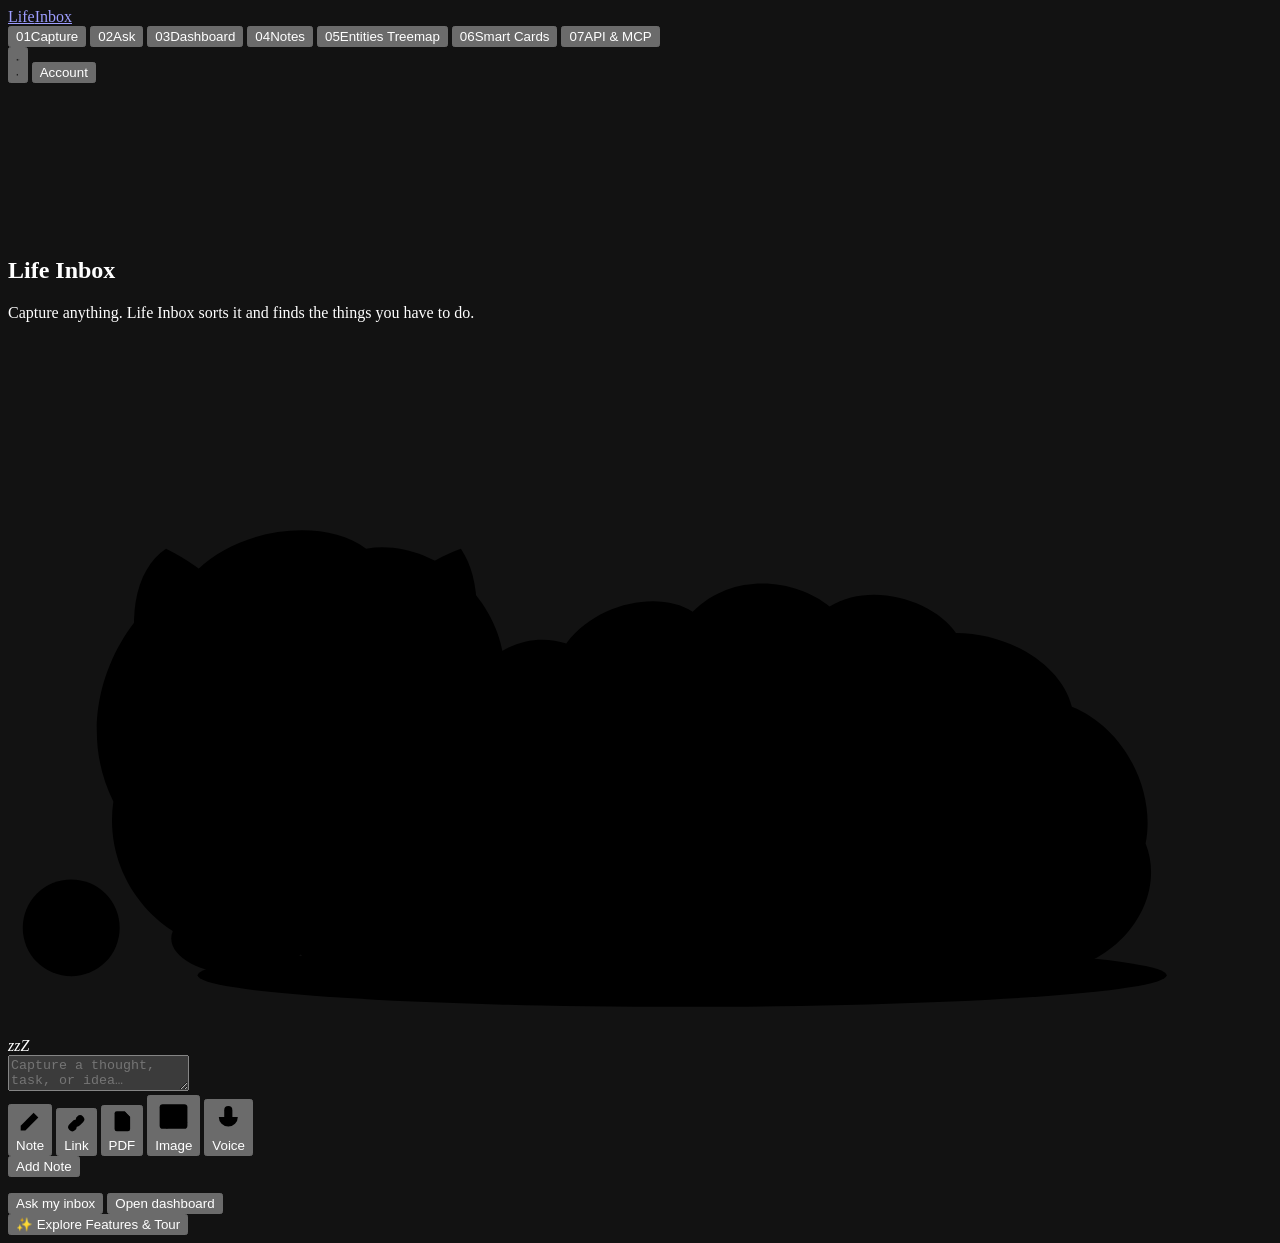
==== commit cb8b91dc: "Merge origin/main into feature/voice-assistant Co-Authored-By: Claude Sonnet 5.5 <noreply@anthropic." ====
--- a/app/templates/index.html
+++ b/app/templates/index.html
@@ -5,7 +5,6 @@
   <meta name="viewport" content="width=device-width, initial-scale=1" />
   <meta name="color-scheme" content="dark" />
   <meta name="theme-color" content="#0A0A0A" />
-  <script src="/static/theme.js"></script>
   <title>Life Inbox</title>
   <link rel="preconnect" href="https://fonts.googleapis.com" />
   <link rel="preconnect" href="https://fonts.gstatic.com" crossorigin />
@@ -43,6 +42,9 @@
         <button type="button" role="tab" class="tab" id="tab-ask" data-tab="ask" aria-controls="panel-ask" aria-selected="false" tabindex="-1"><span class="tab-no">02</span>Ask<i class="tab-dot" aria-hidden="true"></i></button>
         <button type="button" role="tab" class="tab" id="tab-dashboard" data-tab="dashboard" aria-controls="panel-dashboard" aria-selected="false" tabindex="-1"><span class="tab-no">03</span>Dashboard<i class="tab-dot" aria-hidden="true"></i></button>
         <button type="button" role="tab" class="tab" id="tab-notes" data-tab="notes" aria-controls="panel-notes" aria-selected="false" tabindex="-1"><span class="tab-no">04</span>Notes<i class="tab-dot" aria-hidden="true"></i></button>
+        <button type="button" role="tab" class="tab" id="tab-entities" data-tab="entities" aria-controls="panel-entities" aria-selected="false" tabindex="-1"><span class="tab-no">05</span>Entities Treemap<i class="tab-dot" aria-hidden="true"></i></button>
+        <button type="button" role="tab" class="tab" id="tab-cards" data-tab="cards" aria-controls="panel-cards" aria-selected="false" tabindex="-1"><span class="tab-no">06</span>Smart Cards<i class="tab-dot" aria-hidden="true"></i></button>
+        <button type="button" role="tab" class="tab" id="tab-developer" data-tab="developer" aria-controls="panel-developer" aria-selected="false" tabindex="-1"><span class="tab-no">07</span>API & MCP<i class="tab-dot" aria-hidden="true"></i></button>
         <span class="tab-indicator" aria-hidden="true"></span>
       </div>
 
@@ -51,49 +53,21 @@
           <svg class="ico-sound-on" viewBox="0 0 24 24" aria-hidden="true"><path d="M4 9.5v5h3.5L12 18.5v-13L7.5 9.5H4z"/><path d="M15.5 9.2a4 4 0 0 1 0 5.6M18.2 6.6a7.6 7.6 0 0 1 0 10.8"/></svg>
           <svg class="ico-sound-off" viewBox="0 0 24 24" aria-hidden="true"><path d="M4 9.5v5h3.5L12 18.5v-13L7.5 9.5H4z"/><path d="M16 9.5l5 5M21 9.5l-5 5"/></svg>
         </button>
-        <button type="button" id="bellToggle" class="secondary icon-btn bell-toggle" aria-expanded="false" aria-controls="bellPanel" aria-label="Pending tasks" title="Pending tasks">
-          <svg viewBox="0 0 24 24" aria-hidden="true"><path d="M6 16.5V11a6 6 0 0 1 12 0v5.5l1.6 2.1H4.4z"/><path d="M10 20.6a2.1 2.1 0 0 0 4 0"/></svg>
-          <span id="bellCount" class="bell-count" aria-hidden="true" hidden></span>
-        </button>
-        <div id="bellPanel" class="account-panel bell-panel" hidden>
-          <div class="bell-head">
-            <div class="mono eyebrow-sm">Pending tasks</div>
-            <span id="bellSummary" class="bell-summary"></span>
-          </div>
-          <div id="bellList" class="bell-list"></div>
-          <p id="bellEmpty" class="bell-empty" hidden>You're all caught up. No pending tasks.</p>
-          <p id="bellStatus" class="status" role="status" aria-live="polite"></p>
-        </div>
         <button type="button" id="accountToggle" class="secondary account-toggle" aria-expanded="false" aria-controls="accountPanel">
-          <span id="accountAvatarWrap" class="account-avatar-wrap" aria-hidden="true"><img id="accountAvatar" class="account-avatar" alt="" referrerpolicy="no-referrer" hidden><span class="account-dot"></span></span><span id="accountName" class="account-name">Account</span>
+          <span class="account-dot" aria-hidden="true"></span>Account
         </button>
         <div id="accountPanel" class="account-panel" hidden>
           <div class="auth-bar">
             <div class="mono eyebrow-sm">Session</div>
-            <div class="profile-row">
-              <div class="profile-photo" aria-hidden="true">
-                <img id="profileAvatar" alt="" referrerpolicy="no-referrer" hidden>
-                <span id="profileInitials" class="profile-initials"></span>
-              </div>
-              <div class="profile-text">
-                <span id="authUser" class="muted">Checking session…</span>
-                <div id="photoActions" class="photo-actions" hidden>
-                  <button type="button" class="secondary photo-btn" onclick="window.location.assign('/profile')">Edit profile</button>
-                  <button type="button" class="secondary photo-btn" onclick="window.location.assign('/settings')">Settings</button>
-                </div>
-              </div>
-            </div>
-            <div id="authActions" class="auth-actions" hidden>
-              <button type="button" class="secondary" onclick="logoutSession()">Sign out</button>
-              <button type="button" class="secondary" onclick="switchAccount()">Sign in from another account</button>
-            </div>
-            <form id="devLoginForm" class="auth-form" onsubmit="devLogin(event)" hidden>
+            <span id="authUser" class="muted">Checking session…</span>
+            <form id="devLoginForm" class="auth-form" onsubmit="devLogin(event)">
               <label>
-                Dev login email (local only)
+                Dev login email
                 <input id="devLoginEmail" type="email" maxlength="200" placeholder="you@example.com" required />
               </label>
               <div class="auth-actions">
                 <button type="submit" class="secondary">Sign in</button>
+                <button type="button" class="secondary" onclick="logoutSession()">Sign out</button>
               </div>
             </form>
             <p id="authStatus" class="status muted" role="status" aria-live="polite"></p>
@@ -111,7 +85,7 @@
         <div class="hero-veil" aria-hidden="true"></div>
         <div class="wrap hero-inner">
           <h1 class="hero-title" data-split="glyph">Life Inbox</h1>
-          <p class="sub hero-tagline" data-rev>Capture first. Organize the whole inbox with AI when you are ready.</p>
+          <p class="sub hero-tagline" data-rev>Capture anything. Life Inbox sorts it and finds the things you have to do.</p>
 
           <div class="composer-stage" data-rev>
           <!-- Jin, a grey Persian who naps on the composer (behaviour in playful.js). -->
@@ -265,7 +239,7 @@
 
           <div class="quick-actions" data-rev>
             <button type="button" class="secondary quick quick-ask" data-goto="ask">Ask my inbox</button>
-            <button type="button" class="secondary quick quick-dashboard" data-goto="dashboard">Open dashboard</button>
+            <button type="button" class="secondary quick quick-dashboard" data-goto="dashboard">Open dashboard<span id="quickBadge" class="quick-badge" hidden></span></button>
           </div>
         </div>
       </div>
@@ -277,57 +251,225 @@
         <div class="eyebrow" data-rev><span class="mono">02 · Ask</span></div>
         <div class="head">
           <h2 data-split="words">Ask My Inbox</h2>
-          <p class="sub lede" data-rev>Search and ask questions grounded in your saved notes, URLs, and PDFs.</p>
+          <p class="sub lede" data-rev>Ask about your tasks, or anything in your saved notes, links and files.</p>
         </div>
         <form id="askForm" class="ask-form" onsubmit="askInbox(event)" data-rev>
           <label>
             Question
-            <input id="askQuestion" type="search" maxlength="500" placeholder="What did I plan about car insurance?" required />
+            <input id="askQuestion" type="search" maxlength="500" placeholder="What do I have to do today?" required />
           </label>
           <div class="ask-row">
-            <div class="ask-examples">
-              <button type="button" class="secondary chip" onclick="fillAskExample('What deadlines or renewals did I mention?')">Renewals</button>
-              <button type="button" class="secondary chip" onclick="fillAskExample('What books or articles should I read?')">Reading list</button>
-              <button type="button" class="secondary chip" onclick="fillAskExample('What restaurant recommendations do I have?')">Restaurants</button>
+            <div class="ask-examples" aria-label="Example questions">
+              <button type="button" class="secondary chip" onclick="askExample('What do I have to do today?')">Today</button>
+              <button type="button" class="secondary chip" onclick="askExample('What is overdue?')">Overdue</button>
+              <button type="button" class="secondary chip" onclick="askExample('What is coming up?')">Coming up</button>
+              <button type="button" class="secondary chip" onclick="askExample('List my tasks')">All tasks</button>
             </div>
             <button type="submit" id="askButton" class="magnetic">Ask</button>
           </div>
         </form>
         <p id="askStatus" class="status muted" role="status" aria-live="polite"></p>
         <div id="askOutput" class="panel ask-output" data-rev>
-          <span class="muted">Answers cite inbox items. If evidence is weak, Life Inbox says so instead of guessing.</span>
+          <span class="muted">Answers come only from what you saved, and list the notes they used. If there is not enough to go on, Life Inbox says so instead of guessing.</span>
         </div>
       </div>
     </section>
 
     <!-- 03 · Dashboard -->
     <section id="panel-dashboard" class="tab-panel" role="tabpanel" aria-labelledby="tab-dashboard" data-panel="dashboard" hidden>
-      <div class="wrap band">
-        <div class="eyebrow" data-rev><span class="mono">03 · Dashboard</span></div>
-        <div class="head">
-          <h2 data-split="words">Organized dashboard</h2>
-          <p id="dashboardStatus" class="status muted lede" role="status" aria-live="polite"></p>
-        </div>
-        <div id="dashboard" class="dashboard" data-rev>
-          <span class="muted">Analyze your inbox to populate topics, priorities, and related items.</span>
-        </div>
-      </div>
-
-      <div class="wrap band band-follow">
-        <div class="eyebrow" data-rev><span class="mono">Spaces</span></div>
-        <div class="head">
-          <h2 data-split="words">Topics / spaces</h2>
-          <form id="topicForm" class="topic-form" onsubmit="createTopic(event)" data-rev>
-            <label>
-              New topic
-              <input id="topicName" maxlength="80" placeholder="e.g. Home projects" required />
-            </label>
-            <button type="submit">Add topic</button>
-          </form>
-        </div>
-        <p id="topicStatus" class="status muted" role="status" aria-live="polite"></p>
-        <div id="topics" data-rev></div>
-      </div>
+      <div class="wrap band cal-dash-wrap">
+        <div class="eyebrow" data-rev><span class="mono">03 · Operations Hub</span></div>
+
+        <!-- Two Column Main Layout: Left Main Area + Right Calendar Sidebar -->
+        <div class="cal-dash-shell" data-rev>
+          
+          <!-- Left Main Area (70%) -->
+          <div class="cal-dash-main">
+            <!-- Header & Composer Zone -->
+            <div class="cal-dash-header-zone">
+              <div class="cal-brand-row">
+                <h2 class="cal-brand-title">Life Inbox</h2>
+                <span class="cal-sync-pill mono"><span class="cal-sync-dot"></span> AI Active</span>
+              </div>
+              
+              <!-- Write a note form -->
+              <form class="cal-note-composer" onsubmit="dashAddNote(event)">
+                <div class="cal-input-wrap">
+                  <span class="cal-input-icon">✍️</span>
+                  <input id="calNoteInput" type="text" placeholder="Write a note..." maxlength="1000" autocomplete="off" required />
+                </div>
+                <button id="calNoteAddBtn" type="submit" class="cal-add-btn">Add</button>
+              </form>
+
+              <!-- Search or ask bar -->
+              <form class="cal-search-composer" onsubmit="dashSearchAsk(event)">
+                <div class="cal-input-wrap">
+                  <span class="cal-input-icon">🔍</span>
+                  <input id="calSearchInput" type="search" placeholder="Search or ask your notes..." maxlength="500" autocomplete="off" required />
+                </div>
+                <button id="calSearchBtn" type="submit" class="cal-search-btn">Ask ↵</button>
+              </form>
+
+              <!-- Search/Ask Result Drawer -->
+              <div id="calAskDrawer" class="cal-ask-drawer" hidden>
+                <div class="cal-ask-head">
+                  <span class="mono">Grounded Answer</span>
+                  <button type="button" class="cal-close-btn" onclick="closeCalAskDrawer()">×</button>
+                </div>
+                <div id="calAskContent" class="cal-ask-body"></div>
+              </div>
+            </div>
+
+            <!-- Status message -->
+            <p id="dashboardStatus" class="status muted" role="status" aria-live="polite"></p>
+
+            <!-- 2x2 Core Cards Grid: Due Today, Overdue, Coming Up, Pinned -->
+            <div class="cal-cards-grid-2x2">
+              
+              <!-- 1. Due Today -->
+              <div class="cal-box cal-box-today">
+                <div class="cal-box-header">
+                  <div class="cal-box-title-group">
+                    <span class="cal-indicator-dot indigo"></span>
+                    <h3>Due today <span id="todayCountBadge" class="cal-count-pill mono">(3)</span></h3>
+                  </div>
+                </div>
+                <div class="cal-box-body">
+                  <ul id="dueTodayList" class="cal-task-checklist">
+                    <!-- Populated dynamically -->
+                  </ul>
+                </div>
+              </div>
+
+              <!-- 2. Overdue -->
+              <div class="cal-box cal-box-overdue">
+                <div class="cal-box-header">
+                  <div class="cal-box-title-group">
+                    <span class="cal-indicator-dot rose"></span>
+                    <h3>Overdue <span id="overdueCountBadge" class="cal-count-pill rose mono">(2)</span></h3>
+                  </div>
+                </div>
+                <div class="cal-box-body">
+                  <ul id="overdueList" class="cal-task-checklist">
+                    <!-- Populated dynamically -->
+                  </ul>
+                </div>
+              </div>
+
+              <!-- 3. Coming up -->
+              <div class="cal-box cal-box-upcoming">
+                <div class="cal-box-header">
+                  <div class="cal-box-title-group">
+                    <span class="cal-indicator-dot violet"></span>
+                    <h3>Coming up</h3>
+                  </div>
+                </div>
+                <div class="cal-box-body">
+                  <ul id="upcomingList" class="cal-upcoming-list">
+                    <!-- Populated dynamically -->
+                  </ul>
+                </div>
+              </div>
+
+              <!-- 4. Pinned -->
+              <div class="cal-box cal-box-pinned">
+                <div class="cal-box-header">
+                  <div class="cal-box-title-group">
+                    <span class="cal-star-icon">★</span>
+                    <h3>Pinned</h3>
+                  </div>
+                  <button type="button" class="cal-pin-add-btn" onclick="promptAddPin()" title="Pin a thought">+</button>
+                </div>
+                <div class="cal-box-body">
+                  <ul id="pinnedList" class="cal-pinned-list">
+                    <!-- Populated dynamically -->
+                  </ul>
+                </div>
+              </div>
+
+            </div>
+
+            <!-- Full-Width Bottom Section: Latest notes -->
+            <div class="cal-latest-notes-box">
+              <div class="cal-latest-head">
+                <div class="cal-latest-title">
+                  <span class="cal-bullet-main">•</span>
+                  <h3>Latest notes</h3>
+                </div>
+                <button type="button" class="cal-see-all-btn mono" data-goto="notes">[See all]</button>
+              </div>
+              <ul id="latestNotesList" class="cal-notes-stream">
+                <!-- Populated dynamically -->
+              </ul>
+            </div>
+
+            <!-- Hidden container for loadDashboard compatibility if needed -->
+            <div id="dashboard" hidden></div>
+          </div>
+
+          <!-- Right Calendar Sidebar (30%) -->
+          <aside class="cal-sidebar" aria-label="Calendar and Day Agenda">
+            <!-- Top calendar bar (Home removed) -->
+            <div class="cal-top-bar">
+              <div class="cal-title-pill">
+                <span class="cal-title-dot" aria-hidden="true"></span>
+                <span class="mono">Calendar</span>
+              </div>
+              <button type="button" class="cal-today-pill mono" onclick="jumpToToday()" title="Jump to today">
+                <span class="cal-today-pill-dot"></span>Today
+              </button>
+            </div>
+
+            <!-- Month Header with navigation -->
+            <div class="cal-month-nav">
+              <button type="button" class="cal-month-arrow" onclick="navMonth(-1)" aria-label="Previous month" title="Previous month">
+                <svg viewBox="0 0 24 24" width="14" height="14" fill="none" stroke="currentColor" stroke-width="2.5" stroke-linecap="round" stroke-linejoin="round"><polyline points="15 18 9 12 15 6"></polyline></svg>
+              </button>
+              <h3 id="calMonthTitle" class="cal-month-name">November 2026</h3>
+              <button type="button" class="cal-month-arrow" onclick="navMonth(1)" aria-label="Next month" title="Next month">
+                <svg viewBox="0 0 24 24" width="14" height="14" fill="none" stroke="currentColor" stroke-width="2.5" stroke-linecap="round" stroke-linejoin="round"><polyline points="9 18 15 12 9 6"></polyline></svg>
+              </button>
+            </div>
+
+            <!-- Weekday Row: M T W T F S S -->
+            <div class="cal-weekdays-row mono">
+              <span>M</span><span>T</span><span>W</span><span>T</span><span>F</span><span>S</span><span>S</span>
+            </div>
+
+            <!-- Month Days Grid -->
+            <div id="calDaysGrid" class="cal-days-grid mono">
+              <!-- Dynamically populated days with sleek interactive cells and count badges -->
+            </div>
+
+            <!-- Divider Line -->
+            <div class="cal-sidebar-divider"></div>
+
+            <!-- Selected Day Agenda / Focus -->
+            <div class="cal-day-agenda">
+              <div class="cal-agenda-head">
+                <div class="cal-day-heading-wrap">
+                  <span id="calSelectedDayTitle" class="cal-day-heading">Thu 12</span>
+                  <span id="calTodayTag" class="cal-today-tag mono">TODAY</span>
+                </div>
+                <span id="calSelectedDayPending" class="cal-day-pending mono">3 pending</span>
+              </div>
+              <ul id="calSelectedDayList" class="cal-agenda-checklist">
+                <!-- Checkable tasks for selected day -->
+              </ul>
+              <form class="cal-agenda-quick-add" onsubmit="addAgendaItem(event)">
+                <input id="calAgendaInput" type="text" placeholder="+ Add task for this date..." maxlength="200" autocomplete="off" />
+              </form>
+            </div>
+          </aside>
+
+        </div>
+      </div>
+
+      <!-- Hidden compatibility stubs for background topic/dashboard sync -->
+      <p id="dashboardSummary" hidden></p>
+      <div id="dashboard" hidden></div>
+      <div id="topics" hidden></div>
+      <form id="topicForm" hidden><input id="topicName" /><p id="topicStatus"></p></form>
     </section>
 
     <!-- 04 · Notes -->
@@ -335,12 +477,13 @@
       <div class="wrap band">
         <div class="eyebrow" data-rev><span class="mono">04 · Notes</span></div>
         <div class="head">
-          <h2 data-split="words">Raw saved notes</h2>
+          <h2 data-split="words">Notes</h2>
+          <p id="notesSummary" class="sub lede" data-rev>Everything you have captured, newest first.</p>
         </div>
         <form id="itemSearchForm" class="search-toolbar" onsubmit="applyItemFilters(event)" data-rev>
           <label class="search-field">
             Search
-            <input id="itemSearch" type="search" maxlength="200" placeholder="Text or title" />
+            <input id="itemSearch" type="search" maxlength="200" placeholder="Search your notes" />
           </label>
           <label>
             Type
@@ -354,7 +497,7 @@
             </select>
           </label>
           <label>
-            Category
+            Topic
             <select id="categoryFilter">
               <option value="">All</option>
             </select>
@@ -369,7 +512,7 @@
             </select>
           </label>
           <label>
-            Processing
+            Status
             <select id="processingStatusFilter">
               <option value="">All</option>
               <option value="ready">Ready</option>
@@ -377,16 +520,414 @@
               <option value="failed">Failed</option>
             </select>
           </label>
-          <div class="search-actions">
-            <button type="submit">Search</button>
-            <button type="button" class="secondary" onclick="clearItemFilters()">Clear</button>
+          <div class="search-actions" hidden>
+            <button type="button" id="clearFiltersButton" class="secondary" onclick="clearItemFilters()">Clear filters</button>
           </div>
         </form>
         <p id="searchStatus" class="status muted" role="status" aria-live="polite"></p>
+        <p id="notesStatus" class="status muted" role="status" aria-live="polite"></p>
         <div id="notes" class="card-list"></div>
+      </div>
+    </section>
+
+    <!-- 05 · Entities Treemap -->
+    <section id="panel-entities" class="tab-panel" role="tabpanel" aria-labelledby="tab-entities" data-panel="entities" hidden>
+      <div class="wrap band">
+        <div class="eyebrow" data-rev><span class="mono">05 · Knowledge Treemap</span></div>
+        <div class="head">
+          <h2 data-split="words">People, Places & Organizations Treemap</h2>
+          <p class="sub lede" data-rev>Interactive proportional treemap scaling entities by note frequency. Click any block to view its connected notes & dossier.</p>
+        </div>
+        <!-- Interactive Controls Bar: Type Filters & Extract Action -->
+        <div class="feature-bar" style="display:flex; flex-wrap:wrap; gap:12px; align-items:center; margin-bottom:12px;">
+          <div style="display:flex; align-items:center; gap:6px;">
+            <span class="mono eyebrow-sm" style="color:var(--text-3)">Type:</span>
+            <button type="button" class="chip active entity-type-chip" onclick="filterEntitiesByType('')">All</button>
+            <button type="button" class="chip entity-type-chip" onclick="filterEntitiesByType('person')">👤 People</button>
+            <button type="button" class="chip entity-type-chip" onclick="filterEntitiesByType('place')">📍 Places</button>
+            <button type="button" class="chip entity-type-chip" onclick="filterEntitiesByType('organization')">🏢 Organizations</button>
+          </div>
+          <button type="button" class="secondary" style="margin-left:auto" onclick="scanAllNotesForEntities()">⚡ Extract Entities</button>
+        </div>
+
+        <!-- Interactive Timeline Scrubber & Dual Range Bar -->
+        <div class="timeline-scrubber-card">
+          <div class="timeline-header">
+            <div class="timeline-label-group">
+              <span class="mono eyebrow-sm" style="color:var(--text-3); display:inline-flex; align-items:center; gap:6px;">
+                <svg width="14" height="14" viewBox="0 0 24 24" fill="none" stroke="currentColor" stroke-width="2"><circle cx="12" cy="12" r="10"/><polyline points="12 6 12 12 16 14"/></svg>
+                Timeline Window:
+              </span>
+              <span id="timelineRangeDisplay" class="timeline-range-badge mono">All Time (Nov 2025 – Nov 2026)</span>
+            </div>
+            <div class="timeline-quick-pills">
+              <button type="button" class="chip active entity-time-chip" onclick="setTimelinePreset('all')">All Time</button>
+              <button type="button" class="chip entity-time-chip" onclick="setTimelinePreset('sep2026')">Sep 2026 (Jaipur Trip)</button>
+              <button type="button" class="chip entity-time-chip" onclick="setTimelinePreset('30d')">Past 30 Days</button>
+              <button type="button" class="chip entity-time-chip" onclick="setTimelinePreset('90d')">Past 90 Days</button>
+              <button type="button" class="chip entity-time-chip" onclick="setTimelinePreset('thisyear')">Year 2026</button>
+            </div>
+          </div>
+
+          <!-- Dual Date Range Slider and Direct Date Selectors -->
+          <div class="timeline-controls-row">
+            <div class="timeline-slider-wrap">
+              <div class="timeline-slider-track">
+                <div class="timeline-track-bg"></div>
+                <div id="timelineSliderHighlight" class="timeline-slider-highlight"></div>
+                <input type="range" id="timelineSliderStart" min="0" max="12" value="0" step="1" aria-label="Start Month" oninput="onTimelineSliderChange()">
+                <input type="range" id="timelineSliderEnd" min="0" max="12" value="12" step="1" aria-label="End Month" oninput="onTimelineSliderChange()">
+              </div>
+              <div class="timeline-ticks">
+                <span>Nov '25</span>
+                <span>Jan '26</span>
+                <span>Mar '26</span>
+                <span>May '26</span>
+                <span>Jul '26</span>
+                <span>Sep '26</span>
+                <span>Nov '26</span>
+              </div>
+            </div>
+
+            <div class="timeline-dates-wrap">
+              <label class="timeline-date-field">
+                <span class="mono eyebrow-xs">Start Date</span>
+                <input type="date" id="timelineDateFrom" value="2025-11-01" min="2025-11-01" max="2026-11-12" onchange="onTimelineDateInputChange()">
+              </label>
+              <span class="timeline-sep">&rarr;</span>
+              <label class="timeline-date-field">
+                <span class="mono eyebrow-xs">End Date</span>
+                <input type="date" id="timelineDateTo" value="2026-11-12" min="2025-11-01" max="2026-11-12" onchange="onTimelineDateInputChange()">
+              </label>
+              <button type="button" class="secondary icon-btn" onclick="setTimelinePreset('all')" title="Reset to All Time">&times;</button>
+            </div>
+          </div>
+        </div>
+        <p id="entitiesStatus" class="status muted" role="status" aria-live="polite"></p>
+
+        <!-- Interactive Entity Treemap -->
+        <div class="treemap-wrapper">
+          <div class="treemap-legend">
+            <span class="legend-pill person">👤 People</span>
+            <span class="legend-pill place">📍 Places</span>
+            <span class="legend-pill organization">🏢 Organizations</span>
+            <span class="legend-hint">Block area proportional to note mentions in selected window · Click any tile to inspect</span>
+          </div>
+          <div id="entityTreemap" class="entity-treemap-container" role="region" aria-label="Entities Treemap"></div>
+        </div>
+
+        <!-- Entity Dossier Modal / View -->
+        <div id="entityDossier" class="dossier-panel" hidden>
+          <div style="display:flex; justify-content:space-between; align-items:flex-start;">
+            <div>
+              <h3 id="dossierTitle" style="font-size:1.35rem; font-weight:600; color:var(--text);"></h3>
+              <div style="display:flex; align-items:center; gap:8px; margin-top:4px;">
+                <div id="dossierType"></div>
+                <div id="dossierTimelineNotice" class="dossier-timeline-notice mono"></div>
+              </div>
+            </div>
+            <button type="button" class="secondary icon-btn" onclick="closeDossier()" title="Close">&times;</button>
+          </div>
+
+          <!-- AI Profile & Timeline Summary Card -->
+          <div class="dossier-ai-card">
+            <div class="dossier-ai-head">
+              <span class="mono eyebrow-sm" style="color:var(--indigo-text); display:flex; align-items:center; gap:6px;">
+                <svg width="14" height="14" viewBox="0 0 24 24" fill="none" stroke="currentColor" stroke-width="2"><path d="M12 2v20M17 5H9.5a3.5 3.5 0 0 0 0 7h5a3.5 3.5 0 0 1 0 7H6"/></svg>
+                AI Profile & Timeline Synthesis
+              </span>
+              <button type="button" class="secondary" id="refreshSummaryBtn" onclick="refreshDossierSummary()" style="font-size:11px; padding:2px 8px;">✨ Refresh Summary</button>
+            </div>
+            <div id="dossierSummaryText" class="dossier-summary-body">
+              Synthesizing profile summary from connected notes…
+            </div>
+          </div>
+
+          <div class="mono" style="font-size:12px; color:var(--muted); margin-top:16px;">Connected Notes in Selected Timeframe:</div>
+          <div id="dossierItems" class="dossier-items-list"></div>
+        </div>
+
+        <!-- Entity Cards Grid -->
+        <div id="entitiesList" class="entity-grid" style="margin-top:24px;"></div>
+      </div>
+    </section>
+
+    <!-- 06 · Smart Cards & Expense Tracker -->
+    <section id="panel-cards" class="tab-panel" role="tabpanel" aria-labelledby="tab-cards" data-panel="cards" hidden>
+      <div class="wrap band">
+        <div class="eyebrow" data-rev><span class="mono">06 · Smart Templates</span></div>
+        <div class="head">
+          <h2 data-split="words">Structured Cards & Expenses</h2>
+          <p class="sub lede" data-rev>Typed cards for recipes, books, contacts, and an automated expense tracker for receipts.</p>
+        </div>
+
+        <!-- Expense Tracker Hero Summary -->
+        <div class="expense-hero-card">
+          <div class="expense-metric">
+            <span class="mono eyebrow-sm" style="color:var(--text-3)">Total Tracked Expenses</span>
+            <div id="expenseTotalAmount" class="expense-amount">₹0.00</div>
+            <div id="expenseMonthLabel" class="muted" style="font-size:13px; margin-top:2px;">All-time receipts</div>
+            <button type="button" class="secondary" style="font-size:12px; padding:4px 10px; margin-top:8px; display:inline-flex; align-items:center; gap:6px;" onclick="exportExpensesToCsv()">
+              <span>📥</span> Export Expense CSV
+            </button>
+          </div>
+          <div style="flex:2 1 300px;">
+            <div class="mono" style="font-size:11px; color:var(--muted); margin-bottom:6px; text-transform:uppercase;">Click a category to filter receipts:</div>
+            <div id="expenseCategoryBreakdown" style="display:flex; flex-wrap:wrap; gap:8px; align-items:center;"></div>
+          </div>
+        </div>
+
+        <!-- Smart Cards Toolbar -->
+        <div class="cards-toolbar">
+          <div class="cards-search-wrap">
+            <input type="search" id="cardsSearchInput" class="cards-search-input" placeholder="🔍 Search cards by vendor, ingredient, book, contact, title…" oninput="onCardsSearchInput(this.value)">
+          </div>
+          <div class="cards-sort-wrap">
+            <label for="cardsSortSelect" class="cards-sort-label">Sort:</label>
+            <select id="cardsSortSelect" class="cards-sort-select" onchange="onCardsSortChange(this.value)">
+              <option value="newest">Newest First</option>
+              <option value="oldest">Oldest First</option>
+              <option value="amount-high">Amount: High → Low</option>
+              <option value="amount-low">Amount: Low → High</option>
+              <option value="alpha">Alphabetical (A–Z)</option>
+            </select>
+          </div>
+          <button type="button" class="secondary" onclick="openNewCardModal()">+ New Smart Card</button>
+        </div>
+
+        <div class="feature-bar">
+          <button type="button" class="chip active" id="chip-cards-all" onclick="filterCardsByKind('')">All <span id="count-cards-all" class="mono" style="font-size:11px; opacity:0.8;"></span></button>
+          <button type="button" class="chip" id="chip-cards-receipt" onclick="filterCardsByKind('receipt')">🧾 Receipts & Bills <span id="count-cards-receipt" class="mono" style="font-size:11px; opacity:0.8;"></span></button>
+          <button type="button" class="chip" id="chip-cards-recipe" onclick="filterCardsByKind('recipe')">🍳 Recipes <span id="count-cards-recipe" class="mono" style="font-size:11px; opacity:0.8;"></span></button>
+          <button type="button" class="chip" id="chip-cards-book" onclick="filterCardsByKind('book')">📚 Books <span id="count-cards-book" class="mono" style="font-size:11px; opacity:0.8;"></span></button>
+          <button type="button" class="chip" id="chip-cards-contact" onclick="filterCardsByKind('contact')">📇 Contacts <span id="count-cards-contact" class="mono" style="font-size:11px; opacity:0.8;"></span></button>
+          <button type="button" class="chip" id="chip-cards-event" onclick="filterCardsByKind('event')">📅 Events <span id="count-cards-event" class="mono" style="font-size:11px; opacity:0.8;"></span></button>
+          <button type="button" class="secondary" style="margin-left:auto" onclick="convertAllNotesToCards()">✨ Auto-Format Notes into Cards</button>
+        </div>
+        <p id="cardsStatus" class="status muted" role="status" aria-live="polite"></p>
+
+        <div id="cardsList" class="smart-cards-grid"></div>
+      </div>
+    </section>
+
+    <!-- 07 · API & MCP Connector -->
+    <section id="panel-developer" class="tab-panel" role="tabpanel" aria-labelledby="tab-developer" data-panel="developer" hidden>
+      <div class="wrap band">
+        <div class="eyebrow" data-rev><span class="mono">07 · Developer & Integrations</span></div>
+        <div class="head">
+          <h2 data-split="words">Public API, Webhooks & MCP Server</h2>
+          <p class="sub lede" data-rev>Connect external AI agents (Claude Desktop, Cursor, Gemini) and automate inbox workflows.</p>
+        </div>
+
+        <div class="dev-grid">
+          <!-- API Tokens Card -->
+          <div class="dev-card">
+            <h3 style="font-size:1.1rem; color:var(--text); margin-bottom:8px;">🔑 API Bearer Tokens</h3>
+            <p class="muted" style="font-size:13.5px; margin-bottom:16px;">Generate scoped Bearer tokens (<code>li_...</code>) for scripts and external apps.</p>
+            <form onsubmit="createApiToken(event)" style="display:flex; gap:8px; margin-bottom:14px;">
+              <input id="tokenNameInput" placeholder="Token name (e.g. My Script)" required style="flex:1" />
+              <button type="submit">Generate</button>
+            </form>
+            <div id="newTokenDisplay" class="code-block" hidden></div>
+            <div id="tokensList" style="display:flex; flex-direction:column; gap:8px; margin-top:12px;"></div>
+          </div>
+
+          <!-- MCP Server Connector Card -->
+          <div class="dev-card">
+            <h3 style="font-size:1.1rem; color:var(--text); margin-bottom:8px;">🤖 Model Context Protocol (MCP)</h3>
+            <p class="muted" style="font-size:13.5px;">Add this configuration to Claude Desktop (<code>claude_desktop_config.json</code>) or Cursor to let AI agents query your inbox directly.</p>
+            <div class="code-block" style="position:relative;">
+              <button type="button" class="secondary copy-pill" onclick="copyMcpConfig()">Copy</button>
+              <pre id="mcpConfigSnippet" style="margin:0; font-family:var(--mono);">{
+  "mcpServers": {
+    "life-inbox": {
+      "command": "python",
+      "args": ["-m", "mcp_server.server"],
+      "env": {
+        "DATABASE_URL": "sqlite:////Users/ishaanwadhwa/Projects/Life-Inbox/data/life_inbox.db",
+        "LIFE_INBOX_API_TOKEN": "li_YOUR_TOKEN_HERE"
+      }
+    }
+  }
+}</pre>
+            </div>
+            <div class="muted" style="font-size:12px;">Supports: <code>search_inbox</code>, <code>add_inbox_item</code>, <code>list_inbox_items</code>.</div>
+          </div>
+
+          <!-- Webhooks Card -->
+          <div class="dev-card">
+            <h3 style="font-size:1.1rem; color:var(--text); margin-bottom:8px;">⚡ Outbound Webhooks</h3>
+            <p class="muted" style="font-size:13.5px; margin-bottom:14px;">Receive real-time HTTP POST notifications when new notes or media are captured.</p>
+            <form onsubmit="createWebhook(event)" style="display:flex; gap:8px; margin-bottom:14px;">
+              <input id="webhookUrlInput" type="url" placeholder="https://example.com/webhook" required style="flex:1" />
+              <button type="submit">Add Webhook</button>
+            </form>
+            <div id="webhooksList" style="display:flex; flex-direction:column; gap:8px;"></div>
+          </div>
+
+          <!-- Privacy & AI Call Audit Log -->
+          <div class="dev-card">
+            <h3 style="font-size:1.1rem; color:var(--text); margin-bottom:8px;">🔒 Privacy & AI Call Audit Log</h3>
+            <p class="muted" style="font-size:13.5px; margin-bottom:12px;">All outgoing prompts have PII (phones, cards, emails, Aadhaar/PAN) masked. Verify recent calls below:</p>
+            <div id="aiCallLogList" style="display:flex; flex-direction:column; gap:8px; max-height:260px; overflow-y:auto;"></div>
+          </div>
+        </div>
       </div>
     </section>
   </main>
+
+  <!-- Modal: Create New Smart Card -->
+  <div id="newCardModal" class="tour-modal-backdrop" hidden>
+    <div class="tour-modal app-form-modal">
+      <div style="display:flex; justify-content:space-between; align-items:center; margin-bottom:16px;">
+        <div>
+          <h3 style="font-size:1.3rem; color:var(--text);">✨ Create Smart Card</h3>
+          <p class="muted" style="font-size:13px; margin-top:2px;">Add a new typed card with structured fields.</p>
+        </div>
+        <button type="button" class="secondary icon-btn" onclick="closeNewCardModal()" title="Close">&times;</button>
+      </div>
+
+      <form id="newCardForm" onsubmit="submitNewSmartCard(event)" style="display:flex; flex-direction:column; gap:14px;">
+        <div style="display:flex; gap:12px; flex-wrap:wrap;">
+          <label style="flex:1 1 180px;">
+            Card Type
+            <select id="newCardKindSelect" onchange="onNewCardKindChange(this.value)" style="width:100%; margin-top:4px;">
+              <option value="receipt">🧾 Receipt / Bill</option>
+              <option value="recipe">🍳 Recipe</option>
+              <option value="contact">📇 Contact</option>
+              <option value="book">📚 Book</option>
+              <option value="event">📅 Event</option>
+            </select>
+          </label>
+          <label style="flex:2 1 240px;">
+            Title / Name
+            <input type="text" id="newCardTitleInput" required placeholder="e.g. Apollo Pharmacy, Paneer Tikka, Dr. Mehta..." style="width:100%; margin-top:4px;">
+          </label>
+        </div>
+
+        <!-- Dynamic Fields Container -->
+        <div id="newCardDynamicFields" style="display:flex; flex-direction:column; gap:12px;"></div>
+
+        <div style="display:flex; justify-content:flex-end; gap:10px; margin-top:12px;">
+          <button type="button" class="secondary" onclick="closeNewCardModal()">Cancel</button>
+          <button type="submit" class="primary">Save Smart Card</button>
+        </div>
+      </form>
+    </div>
+  </div>
+
+  <!-- Modal: Recipe Cook Mode -->
+  <div id="recipeCookModal" class="tour-modal-backdrop" hidden>
+    <div class="tour-modal recipe-cook-modal">
+      <div style="display:flex; justify-content:space-between; align-items:center; border-bottom:1px solid var(--line); padding-bottom:14px; margin-bottom:16px;">
+        <div>
+          <div class="feature-badge recipe" style="display:inline-block; margin-bottom:4px;">🍳 COOK MODE</div>
+          <h2 id="cookRecipeTitle" style="font-size:1.45rem; color:var(--text); margin:0;">Recipe Title</h2>
+          <div id="cookRecipeMeta" class="muted mono" style="font-size:12.5px; margin-top:4px;">Prep: 30 mins · 4 servings</div>
+        </div>
+        <button type="button" class="secondary icon-btn" onclick="closeRecipeCookMode()" title="Exit Cook Mode">&times;</button>
+      </div>
+
+      <!-- Kitchen Timer Widget -->
+      <div class="cook-timer-widget">
+        <div style="display:flex; align-items:center; gap:10px;">
+          <span style="font-size:1.4rem;">⏱️</span>
+          <div>
+            <div class="mono" style="font-size:11px; color:var(--indigo-text); text-transform:uppercase;">Kitchen Timer</div>
+            <div id="cookTimerDisplay" class="mono" style="font-size:1.8rem; font-weight:700; color:var(--text);">00:00</div>
+          </div>
+        </div>
+        <div style="display:flex; gap:6px; align-items:center; flex-wrap:wrap;">
+          <button type="button" class="chip" onclick="setCookTimer(180)">3 min</button>
+          <button type="button" class="chip" onclick="setCookTimer(300)">5 min</button>
+          <button type="button" class="chip" onclick="setCookTimer(900)">15 min</button>
+          <button type="button" class="chip" onclick="setCookTimer(1800)">30 min</button>
+          <button type="button" id="cookTimerToggleBtn" class="secondary" onclick="toggleCookTimer()">Start</button>
+          <button type="button" class="secondary" onclick="resetCookTimer()">Reset</button>
+        </div>
+      </div>
+
+      <div class="cook-grid">
+        <!-- Ingredients Checklist -->
+        <div class="cook-col">
+          <h4 style="font-size:13px; text-transform:uppercase; color:var(--muted); margin-bottom:10px;">Ingredients Checklist</h4>
+          <div id="cookIngredientsList" class="cook-checklist"></div>
+        </div>
+        <!-- Steps / Method -->
+        <div class="cook-col">
+          <h4 style="font-size:13px; text-transform:uppercase; color:var(--muted); margin-bottom:10px;">Cooking Instructions</h4>
+          <div id="cookStepsList" class="cook-steps"></div>
+        </div>
+      </div>
+
+      <div style="text-align:right; margin-top:20px;">
+        <button type="button" class="magnetic" onclick="closeRecipeCookMode()">Done Cooking</button>
+      </div>
+    </div>
+  </div>
+
+  <!-- Floating Onboarding Tour & Feature Discovery -->
+  <button type="button" id="tourFab" class="tour-floater-btn" onclick="openOnboardingTour()">
+    <span>✨</span> Explore Features & Tour
+  </button>
+
+  <div id="tourModal" class="tour-modal-backdrop" hidden>
+    <div class="tour-modal">
+      <div style="display:flex; justify-content:space-between; align-items:center;">
+        <div>
+          <h3 style="font-size:1.35rem; color:var(--text);">✨ Life Inbox Feature Guide</h3>
+          <p class="muted" style="font-size:13.5px; margin-top:2px;">Discover what your intelligent second-brain copilot can do:</p>
+        </div>
+        <button type="button" class="secondary icon-btn" onclick="closeOnboardingTour()" title="Close">&times;</button>
+      </div>
+
+      <div class="tour-card-list">
+        <div class="tour-item">
+          <div class="tour-item-info">
+            <strong>🍳 Smart Cards & Receipts</strong>
+            <span>Turns unstructured notes into typed recipe, book, contact cards, and tracks monthly expenses from bills.</span>
+          </div>
+          <button type="button" class="secondary" onclick="closeOnboardingTour(); document.getElementById('tab-cards').click()">View Cards</button>
+        </div>
+
+        <div class="tour-item">
+          <div class="tour-item-info">
+            <strong>👤 People & Entities Treemap</strong>
+            <span>Visual treemap scaling entities by note frequency. Click any block to view its connected notes & dossier.</span>
+          </div>
+          <button type="button" class="secondary" onclick="closeOnboardingTour(); document.getElementById('tab-entities').click()">View Treemap</button>
+        </div>
+
+        <div class="tour-item">
+          <div class="tour-item-info">
+            <strong>🧠 Meaning-Based Semantic Search</strong>
+            <span>Search with completely different words (e.g. "teeth checkup" finds dentist notes) via local embeddings.</span>
+          </div>
+          <button type="button" class="secondary" onclick="closeOnboardingTour(); document.getElementById('tab-ask').click()">Try Ask</button>
+        </div>
+
+        <div class="tour-item">
+          <div class="tour-item-info">
+            <strong>🔒 Privacy Shield & Redaction</strong>
+            <span>Automatically redacts phone numbers, card numbers, and PII before sending prompts to external AI.</span>
+          </div>
+          <button type="button" class="secondary" onclick="closeOnboardingTour(); document.getElementById('tab-developer').click()">Audit Log</button>
+        </div>
+
+        <div class="tour-item">
+          <div class="tour-item-info">
+            <strong>🤖 MCP Server & Public API</strong>
+            <span>Connect Claude Desktop, Cursor, or custom automations directly into your personal inbox.</span>
+          </div>
+          <button type="button" class="secondary" onclick="closeOnboardingTour(); document.getElementById('tab-developer').click()">Get MCP Config</button>
+        </div>
+      </div>
+
+      <div style="text-align:right;">
+        <button type="button" class="magnetic" onclick="closeOnboardingTour()">Got it, let's explore!</button>
+      </div>
+    </div>
+  </div>
 
   <div id="toasts" class="toasts" role="status" aria-live="polite"></div>
 
@@ -430,8 +971,8 @@
 
   <script src="/static/pagination_state.js"></script>
   <script src="/static/app.js"></script>
-  <script src="/static/ribbon.js"></script>
   <script src="/static/ui.js"></script>
   <script src="/static/playful.js"></script>
+  <script src="/static/cat_voice.js"></script>
 </body>
 </html>
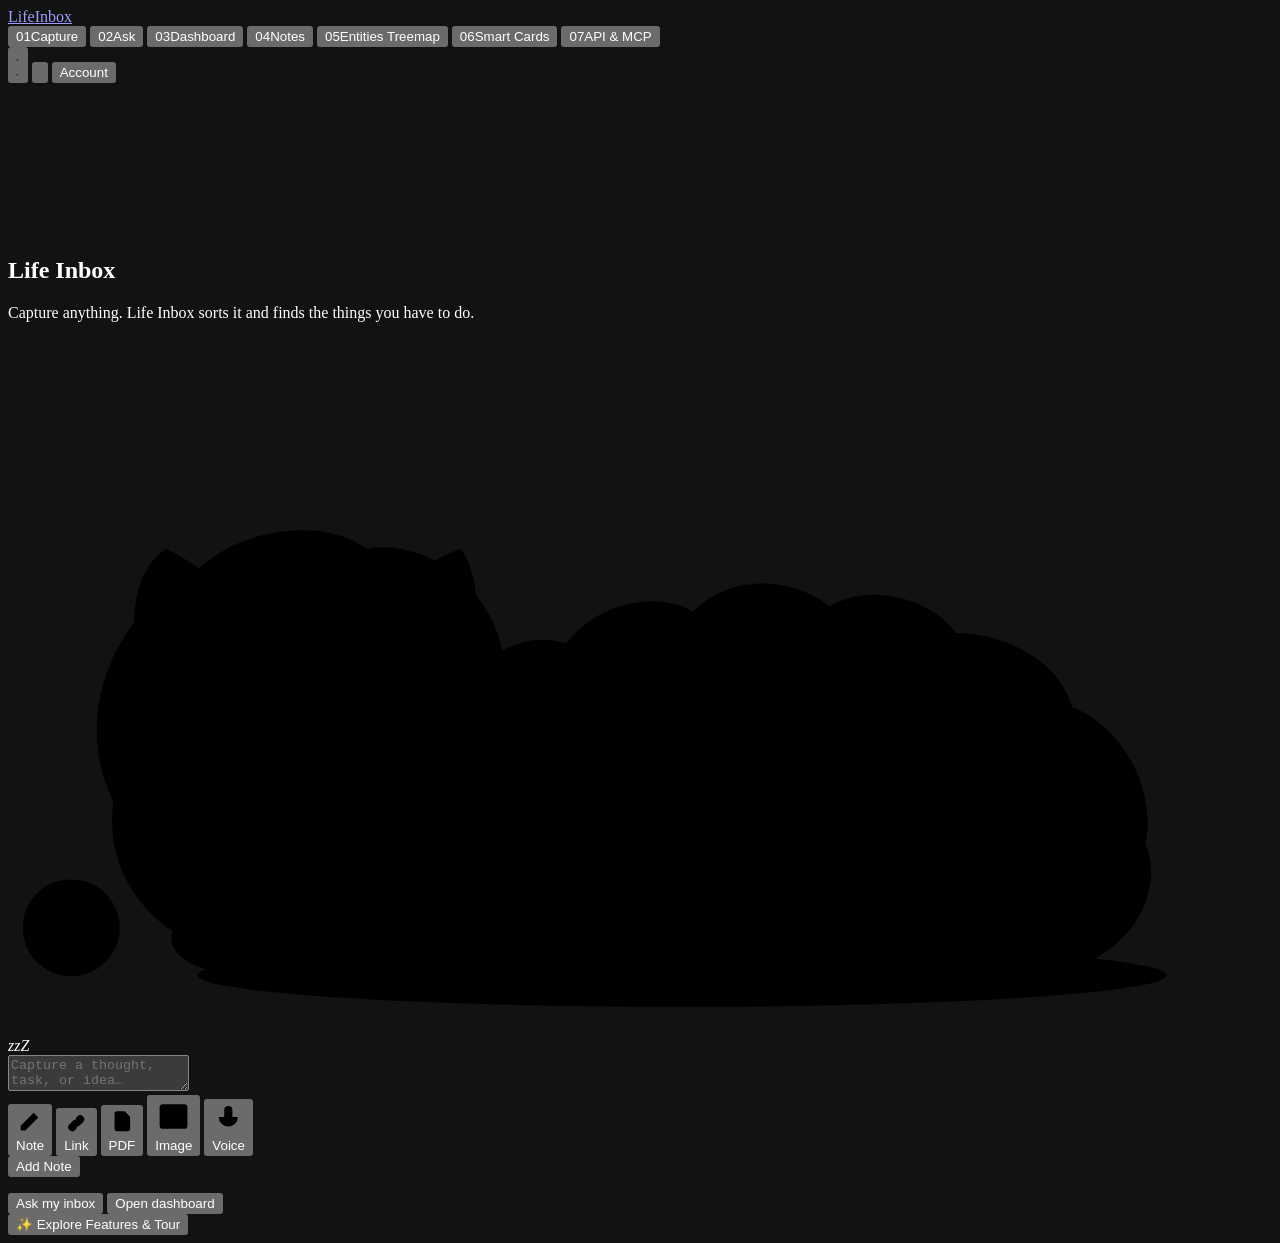
==== commit b227a458: "Merge origin/main into feature/profile-settings-calendar Resolve the conflicts between this branch a" ====
--- a/app/templates/index.html
+++ b/app/templates/index.html
@@ -5,6 +5,7 @@
   <meta name="viewport" content="width=device-width, initial-scale=1" />
   <meta name="color-scheme" content="dark" />
   <meta name="theme-color" content="#0A0A0A" />
+  <script src="/static/theme.js"></script>
   <title>Life Inbox</title>
   <link rel="preconnect" href="https://fonts.googleapis.com" />
   <link rel="preconnect" href="https://fonts.gstatic.com" crossorigin />
@@ -53,21 +54,49 @@
           <svg class="ico-sound-on" viewBox="0 0 24 24" aria-hidden="true"><path d="M4 9.5v5h3.5L12 18.5v-13L7.5 9.5H4z"/><path d="M15.5 9.2a4 4 0 0 1 0 5.6M18.2 6.6a7.6 7.6 0 0 1 0 10.8"/></svg>
           <svg class="ico-sound-off" viewBox="0 0 24 24" aria-hidden="true"><path d="M4 9.5v5h3.5L12 18.5v-13L7.5 9.5H4z"/><path d="M16 9.5l5 5M21 9.5l-5 5"/></svg>
         </button>
+        <button type="button" id="bellToggle" class="secondary icon-btn bell-toggle" aria-expanded="false" aria-controls="bellPanel" aria-label="Pending tasks" title="Pending tasks">
+          <svg viewBox="0 0 24 24" aria-hidden="true"><path d="M6 16.5V11a6 6 0 0 1 12 0v5.5l1.6 2.1H4.4z"/><path d="M10 20.6a2.1 2.1 0 0 0 4 0"/></svg>
+          <span id="bellCount" class="bell-count" aria-hidden="true" hidden></span>
+        </button>
+        <div id="bellPanel" class="account-panel bell-panel" hidden>
+          <div class="bell-head">
+            <div class="mono eyebrow-sm">Pending tasks</div>
+            <span id="bellSummary" class="bell-summary"></span>
+          </div>
+          <div id="bellList" class="bell-list"></div>
+          <p id="bellEmpty" class="bell-empty" hidden>You're all caught up. No pending tasks.</p>
+          <p id="bellStatus" class="status" role="status" aria-live="polite"></p>
+        </div>
         <button type="button" id="accountToggle" class="secondary account-toggle" aria-expanded="false" aria-controls="accountPanel">
-          <span class="account-dot" aria-hidden="true"></span>Account
+          <span id="accountAvatarWrap" class="account-avatar-wrap" aria-hidden="true"><img id="accountAvatar" class="account-avatar" alt="" referrerpolicy="no-referrer" hidden><span class="account-dot"></span></span><span id="accountName" class="account-name">Account</span>
         </button>
         <div id="accountPanel" class="account-panel" hidden>
           <div class="auth-bar">
             <div class="mono eyebrow-sm">Session</div>
-            <span id="authUser" class="muted">Checking session…</span>
-            <form id="devLoginForm" class="auth-form" onsubmit="devLogin(event)">
+            <div class="profile-row">
+              <div class="profile-photo" aria-hidden="true">
+                <img id="profileAvatar" alt="" referrerpolicy="no-referrer" hidden>
+                <span id="profileInitials" class="profile-initials"></span>
+              </div>
+              <div class="profile-text">
+                <span id="authUser" class="muted">Checking session…</span>
+                <div id="photoActions" class="photo-actions" hidden>
+                  <button type="button" class="secondary photo-btn" onclick="window.location.assign('/profile')">Edit profile</button>
+                  <button type="button" class="secondary photo-btn" onclick="window.location.assign('/settings')">Settings</button>
+                </div>
+              </div>
+            </div>
+            <div id="authActions" class="auth-actions" hidden>
+              <button type="button" class="secondary" onclick="logoutSession()">Sign out</button>
+              <button type="button" class="secondary" onclick="switchAccount()">Sign in from another account</button>
+            </div>
+            <form id="devLoginForm" class="auth-form" onsubmit="devLogin(event)" hidden>
               <label>
-                Dev login email
+                Dev login email (local only)
                 <input id="devLoginEmail" type="email" maxlength="200" placeholder="you@example.com" required />
               </label>
               <div class="auth-actions">
                 <button type="submit" class="secondary">Sign in</button>
-                <button type="button" class="secondary" onclick="logoutSession()">Sign out</button>
               </div>
             </form>
             <p id="authStatus" class="status muted" role="status" aria-live="polite"></p>
@@ -971,6 +1000,7 @@
 
   <script src="/static/pagination_state.js"></script>
   <script src="/static/app.js"></script>
+  <script src="/static/ribbon.js"></script>
   <script src="/static/ui.js"></script>
   <script src="/static/playful.js"></script>
   <script src="/static/cat_voice.js"></script>
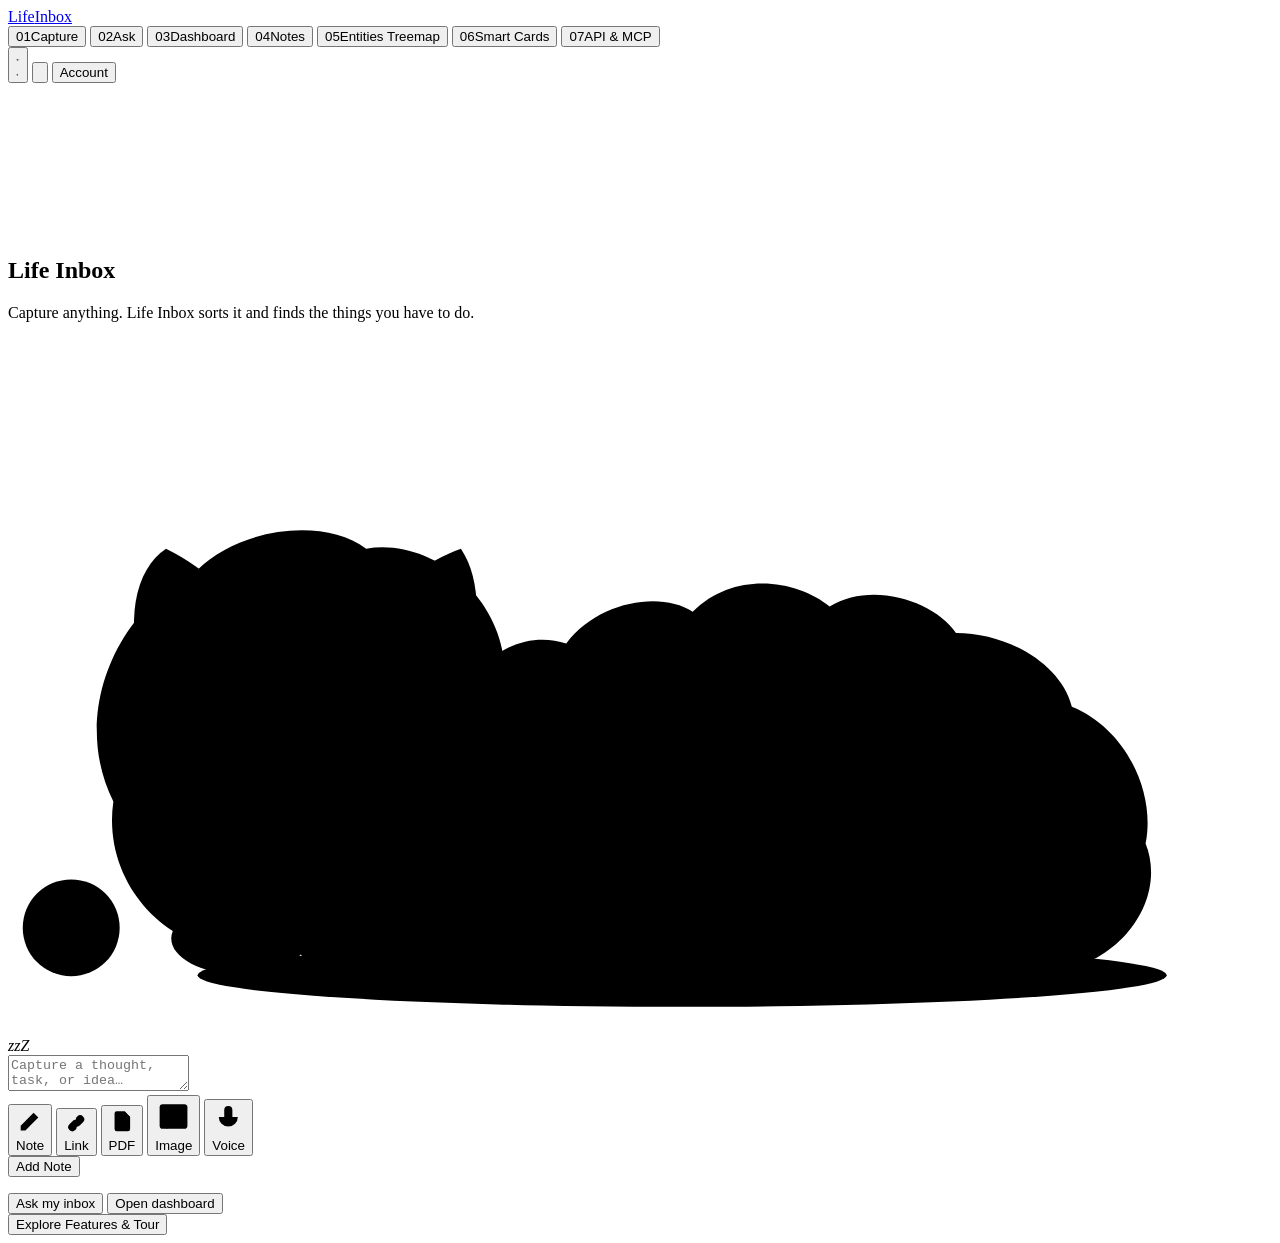
==== commit 48b65db3: "Add password sign-in, per-user isolation, light theme and UI fixes Accounts and isolation - Signed-o" ====
--- a/app/templates/index.html
+++ b/app/templates/index.html
@@ -3,8 +3,8 @@
 <head>
   <meta charset="utf-8" />
   <meta name="viewport" content="width=device-width, initial-scale=1" />
-  <meta name="color-scheme" content="dark" />
-  <meta name="theme-color" content="#0A0A0A" />
+  <meta name="color-scheme" content="light" />
+  <meta name="theme-color" content="#F6F6F8" />
   <script src="/static/theme.js"></script>
   <title>Life Inbox</title>
   <link rel="preconnect" href="https://fonts.googleapis.com" />
@@ -318,13 +318,12 @@
             <div class="cal-dash-header-zone">
               <div class="cal-brand-row">
                 <h2 class="cal-brand-title">Life Inbox</h2>
-                <span class="cal-sync-pill mono"><span class="cal-sync-dot"></span> AI Active</span>
+                <span id="aiStatusPill" class="cal-sync-pill mono" hidden><span class="cal-sync-dot"></span> <span id="aiStatusText">AI Active</span></span>
               </div>
               
               <!-- Write a note form -->
               <form class="cal-note-composer" onsubmit="dashAddNote(event)">
                 <div class="cal-input-wrap">
-                  <span class="cal-input-icon">✍️</span>
                   <input id="calNoteInput" type="text" placeholder="Write a note..." maxlength="1000" autocomplete="off" required />
                 </div>
                 <button id="calNoteAddBtn" type="submit" class="cal-add-btn">Add</button>
@@ -333,10 +332,9 @@
               <!-- Search or ask bar -->
               <form class="cal-search-composer" onsubmit="dashSearchAsk(event)">
                 <div class="cal-input-wrap">
-                  <span class="cal-input-icon">🔍</span>
                   <input id="calSearchInput" type="search" placeholder="Search or ask your notes..." maxlength="500" autocomplete="off" required />
                 </div>
-                <button id="calSearchBtn" type="submit" class="cal-search-btn">Ask ↵</button>
+                <button id="calSearchBtn" type="submit" class="cal-search-btn">Ask</button>
               </form>
 
               <!-- Search/Ask Result Drawer -->
@@ -360,7 +358,7 @@
                 <div class="cal-box-header">
                   <div class="cal-box-title-group">
                     <span class="cal-indicator-dot indigo"></span>
-                    <h3>Due today <span id="todayCountBadge" class="cal-count-pill mono">(3)</span></h3>
+                    <h3>Due today <span id="todayCountBadge" class="cal-count-pill mono">(0)</span></h3>
                   </div>
                 </div>
                 <div class="cal-box-body">
@@ -375,7 +373,7 @@
                 <div class="cal-box-header">
                   <div class="cal-box-title-group">
                     <span class="cal-indicator-dot rose"></span>
-                    <h3>Overdue <span id="overdueCountBadge" class="cal-count-pill rose mono">(2)</span></h3>
+                    <h3>Overdue <span id="overdueCountBadge" class="cal-count-pill rose mono">(0)</span></h3>
                   </div>
                 </div>
                 <div class="cal-box-body">
@@ -404,7 +402,7 @@
               <div class="cal-box cal-box-pinned">
                 <div class="cal-box-header">
                   <div class="cal-box-title-group">
-                    <span class="cal-star-icon">★</span>
+                    <span class="cal-star-icon" aria-hidden="true"></span>
                     <h3>Pinned</h3>
                   </div>
                   <button type="button" class="cal-pin-add-btn" onclick="promptAddPin()" title="Pin a thought">+</button>
@@ -432,8 +430,6 @@
               </ul>
             </div>
 
-            <!-- Hidden container for loadDashboard compatibility if needed -->
-            <div id="dashboard" hidden></div>
           </div>
 
           <!-- Right Calendar Sidebar (30%) -->
@@ -454,7 +450,7 @@
               <button type="button" class="cal-month-arrow" onclick="navMonth(-1)" aria-label="Previous month" title="Previous month">
                 <svg viewBox="0 0 24 24" width="14" height="14" fill="none" stroke="currentColor" stroke-width="2.5" stroke-linecap="round" stroke-linejoin="round"><polyline points="15 18 9 12 15 6"></polyline></svg>
               </button>
-              <h3 id="calMonthTitle" class="cal-month-name">November 2026</h3>
+              <h3 id="calMonthTitle" class="cal-month-name"></h3>
               <button type="button" class="cal-month-arrow" onclick="navMonth(1)" aria-label="Next month" title="Next month">
                 <svg viewBox="0 0 24 24" width="14" height="14" fill="none" stroke="currentColor" stroke-width="2.5" stroke-linecap="round" stroke-linejoin="round"><polyline points="9 18 15 12 9 6"></polyline></svg>
               </button>
@@ -477,10 +473,10 @@
             <div class="cal-day-agenda">
               <div class="cal-agenda-head">
                 <div class="cal-day-heading-wrap">
-                  <span id="calSelectedDayTitle" class="cal-day-heading">Thu 12</span>
+                  <span id="calSelectedDayTitle" class="cal-day-heading"></span>
                   <span id="calTodayTag" class="cal-today-tag mono">TODAY</span>
                 </div>
-                <span id="calSelectedDayPending" class="cal-day-pending mono">3 pending</span>
+                <span id="calSelectedDayPending" class="cal-day-pending mono">0 pending</span>
               </div>
               <ul id="calSelectedDayList" class="cal-agenda-checklist">
                 <!-- Checkable tasks for selected day -->
@@ -572,11 +568,11 @@
           <div style="display:flex; align-items:center; gap:6px;">
             <span class="mono eyebrow-sm" style="color:var(--text-3)">Type:</span>
             <button type="button" class="chip active entity-type-chip" onclick="filterEntitiesByType('')">All</button>
-            <button type="button" class="chip entity-type-chip" onclick="filterEntitiesByType('person')">👤 People</button>
-            <button type="button" class="chip entity-type-chip" onclick="filterEntitiesByType('place')">📍 Places</button>
-            <button type="button" class="chip entity-type-chip" onclick="filterEntitiesByType('organization')">🏢 Organizations</button>
-          </div>
-          <button type="button" class="secondary" style="margin-left:auto" onclick="scanAllNotesForEntities()">⚡ Extract Entities</button>
+            <button type="button" class="chip entity-type-chip" onclick="filterEntitiesByType('person')">People</button>
+            <button type="button" class="chip entity-type-chip" onclick="filterEntitiesByType('place')">Places</button>
+            <button type="button" class="chip entity-type-chip" onclick="filterEntitiesByType('organization')">Organizations</button>
+          </div>
+          <button type="button" class="secondary" style="margin-left:auto" onclick="scanAllNotesForEntities()">Extract Entities</button>
         </div>
 
         <!-- Interactive Timeline Scrubber & Dual Range Bar -->
@@ -587,14 +583,13 @@
                 <svg width="14" height="14" viewBox="0 0 24 24" fill="none" stroke="currentColor" stroke-width="2"><circle cx="12" cy="12" r="10"/><polyline points="12 6 12 12 16 14"/></svg>
                 Timeline Window:
               </span>
-              <span id="timelineRangeDisplay" class="timeline-range-badge mono">All Time (Nov 2025 – Nov 2026)</span>
+              <span id="timelineRangeDisplay" class="timeline-range-badge mono">All Time</span>
             </div>
             <div class="timeline-quick-pills">
               <button type="button" class="chip active entity-time-chip" onclick="setTimelinePreset('all')">All Time</button>
-              <button type="button" class="chip entity-time-chip" onclick="setTimelinePreset('sep2026')">Sep 2026 (Jaipur Trip)</button>
               <button type="button" class="chip entity-time-chip" onclick="setTimelinePreset('30d')">Past 30 Days</button>
               <button type="button" class="chip entity-time-chip" onclick="setTimelinePreset('90d')">Past 90 Days</button>
-              <button type="button" class="chip entity-time-chip" onclick="setTimelinePreset('thisyear')">Year 2026</button>
+              <button type="button" class="chip entity-time-chip" onclick="setTimelinePreset('thisyear')">This year</button>
             </div>
           </div>
 
@@ -621,12 +616,12 @@
             <div class="timeline-dates-wrap">
               <label class="timeline-date-field">
                 <span class="mono eyebrow-xs">Start Date</span>
-                <input type="date" id="timelineDateFrom" value="2025-11-01" min="2025-11-01" max="2026-11-12" onchange="onTimelineDateInputChange()">
+                <input type="date" id="timelineDateFrom"  onchange="onTimelineDateInputChange()">
               </label>
               <span class="timeline-sep">&rarr;</span>
               <label class="timeline-date-field">
                 <span class="mono eyebrow-xs">End Date</span>
-                <input type="date" id="timelineDateTo" value="2026-11-12" min="2025-11-01" max="2026-11-12" onchange="onTimelineDateInputChange()">
+                <input type="date" id="timelineDateTo"  onchange="onTimelineDateInputChange()">
               </label>
               <button type="button" class="secondary icon-btn" onclick="setTimelinePreset('all')" title="Reset to All Time">&times;</button>
             </div>
@@ -637,9 +632,9 @@
         <!-- Interactive Entity Treemap -->
         <div class="treemap-wrapper">
           <div class="treemap-legend">
-            <span class="legend-pill person">👤 People</span>
-            <span class="legend-pill place">📍 Places</span>
-            <span class="legend-pill organization">🏢 Organizations</span>
+            <span class="legend-pill person">People</span>
+            <span class="legend-pill place">Places</span>
+            <span class="legend-pill organization">Organizations</span>
             <span class="legend-hint">Block area proportional to note mentions in selected window · Click any tile to inspect</span>
           </div>
           <div id="entityTreemap" class="entity-treemap-container" role="region" aria-label="Entities Treemap"></div>
@@ -665,7 +660,7 @@
                 <svg width="14" height="14" viewBox="0 0 24 24" fill="none" stroke="currentColor" stroke-width="2"><path d="M12 2v20M17 5H9.5a3.5 3.5 0 0 0 0 7h5a3.5 3.5 0 0 1 0 7H6"/></svg>
                 AI Profile & Timeline Synthesis
               </span>
-              <button type="button" class="secondary" id="refreshSummaryBtn" onclick="refreshDossierSummary()" style="font-size:11px; padding:2px 8px;">✨ Refresh Summary</button>
+              <button type="button" class="secondary" id="refreshSummaryBtn" onclick="refreshDossierSummary()" style="font-size:11px; padding:2px 8px;">Refresh Summary</button>
             </div>
             <div id="dossierSummaryText" class="dossier-summary-body">
               Synthesizing profile summary from connected notes…
@@ -697,7 +692,7 @@
             <div id="expenseTotalAmount" class="expense-amount">₹0.00</div>
             <div id="expenseMonthLabel" class="muted" style="font-size:13px; margin-top:2px;">All-time receipts</div>
             <button type="button" class="secondary" style="font-size:12px; padding:4px 10px; margin-top:8px; display:inline-flex; align-items:center; gap:6px;" onclick="exportExpensesToCsv()">
-              <span>📥</span> Export Expense CSV
+              Export Expense CSV
             </button>
           </div>
           <div style="flex:2 1 300px;">
@@ -709,7 +704,7 @@
         <!-- Smart Cards Toolbar -->
         <div class="cards-toolbar">
           <div class="cards-search-wrap">
-            <input type="search" id="cardsSearchInput" class="cards-search-input" placeholder="🔍 Search cards by vendor, ingredient, book, contact, title…" oninput="onCardsSearchInput(this.value)">
+            <input type="search" id="cardsSearchInput" class="cards-search-input" placeholder="Search cards by vendor, ingredient, book, contact, title…" oninput="onCardsSearchInput(this.value)">
           </div>
           <div class="cards-sort-wrap">
             <label for="cardsSortSelect" class="cards-sort-label">Sort:</label>
@@ -726,12 +721,12 @@
 
         <div class="feature-bar">
           <button type="button" class="chip active" id="chip-cards-all" onclick="filterCardsByKind('')">All <span id="count-cards-all" class="mono" style="font-size:11px; opacity:0.8;"></span></button>
-          <button type="button" class="chip" id="chip-cards-receipt" onclick="filterCardsByKind('receipt')">🧾 Receipts & Bills <span id="count-cards-receipt" class="mono" style="font-size:11px; opacity:0.8;"></span></button>
-          <button type="button" class="chip" id="chip-cards-recipe" onclick="filterCardsByKind('recipe')">🍳 Recipes <span id="count-cards-recipe" class="mono" style="font-size:11px; opacity:0.8;"></span></button>
-          <button type="button" class="chip" id="chip-cards-book" onclick="filterCardsByKind('book')">📚 Books <span id="count-cards-book" class="mono" style="font-size:11px; opacity:0.8;"></span></button>
-          <button type="button" class="chip" id="chip-cards-contact" onclick="filterCardsByKind('contact')">📇 Contacts <span id="count-cards-contact" class="mono" style="font-size:11px; opacity:0.8;"></span></button>
-          <button type="button" class="chip" id="chip-cards-event" onclick="filterCardsByKind('event')">📅 Events <span id="count-cards-event" class="mono" style="font-size:11px; opacity:0.8;"></span></button>
-          <button type="button" class="secondary" style="margin-left:auto" onclick="convertAllNotesToCards()">✨ Auto-Format Notes into Cards</button>
+          <button type="button" class="chip" id="chip-cards-receipt" onclick="filterCardsByKind('receipt')">Receipts & Bills <span id="count-cards-receipt" class="mono" style="font-size:11px; opacity:0.8;"></span></button>
+          <button type="button" class="chip" id="chip-cards-recipe" onclick="filterCardsByKind('recipe')">Recipes <span id="count-cards-recipe" class="mono" style="font-size:11px; opacity:0.8;"></span></button>
+          <button type="button" class="chip" id="chip-cards-book" onclick="filterCardsByKind('book')">Books <span id="count-cards-book" class="mono" style="font-size:11px; opacity:0.8;"></span></button>
+          <button type="button" class="chip" id="chip-cards-contact" onclick="filterCardsByKind('contact')">Contacts <span id="count-cards-contact" class="mono" style="font-size:11px; opacity:0.8;"></span></button>
+          <button type="button" class="chip" id="chip-cards-event" onclick="filterCardsByKind('event')">Events <span id="count-cards-event" class="mono" style="font-size:11px; opacity:0.8;"></span></button>
+          <button type="button" class="secondary" style="margin-left:auto" onclick="convertAllNotesToCards()">Auto-Format Notes into Cards</button>
         </div>
         <p id="cardsStatus" class="status muted" role="status" aria-live="polite"></p>
 
@@ -751,7 +746,7 @@
         <div class="dev-grid">
           <!-- API Tokens Card -->
           <div class="dev-card">
-            <h3 style="font-size:1.1rem; color:var(--text); margin-bottom:8px;">🔑 API Bearer Tokens</h3>
+            <h3 style="font-size:1.1rem; color:var(--text); margin-bottom:8px;">API Bearer Tokens</h3>
             <p class="muted" style="font-size:13.5px; margin-bottom:16px;">Generate scoped Bearer tokens (<code>li_...</code>) for scripts and external apps.</p>
             <form onsubmit="createApiToken(event)" style="display:flex; gap:8px; margin-bottom:14px;">
               <input id="tokenNameInput" placeholder="Token name (e.g. My Script)" required style="flex:1" />
@@ -763,7 +758,7 @@
 
           <!-- MCP Server Connector Card -->
           <div class="dev-card">
-            <h3 style="font-size:1.1rem; color:var(--text); margin-bottom:8px;">🤖 Model Context Protocol (MCP)</h3>
+            <h3 style="font-size:1.1rem; color:var(--text); margin-bottom:8px;">Model Context Protocol (MCP)</h3>
             <p class="muted" style="font-size:13.5px;">Add this configuration to Claude Desktop (<code>claude_desktop_config.json</code>) or Cursor to let AI agents query your inbox directly.</p>
             <div class="code-block" style="position:relative;">
               <button type="button" class="secondary copy-pill" onclick="copyMcpConfig()">Copy</button>
@@ -785,7 +780,7 @@
 
           <!-- Webhooks Card -->
           <div class="dev-card">
-            <h3 style="font-size:1.1rem; color:var(--text); margin-bottom:8px;">⚡ Outbound Webhooks</h3>
+            <h3 style="font-size:1.1rem; color:var(--text); margin-bottom:8px;">Outbound Webhooks</h3>
             <p class="muted" style="font-size:13.5px; margin-bottom:14px;">Receive real-time HTTP POST notifications when new notes or media are captured.</p>
             <form onsubmit="createWebhook(event)" style="display:flex; gap:8px; margin-bottom:14px;">
               <input id="webhookUrlInput" type="url" placeholder="https://example.com/webhook" required style="flex:1" />
@@ -796,7 +791,7 @@
 
           <!-- Privacy & AI Call Audit Log -->
           <div class="dev-card">
-            <h3 style="font-size:1.1rem; color:var(--text); margin-bottom:8px;">🔒 Privacy & AI Call Audit Log</h3>
+            <h3 style="font-size:1.1rem; color:var(--text); margin-bottom:8px;">Privacy & AI Call Audit Log</h3>
             <p class="muted" style="font-size:13.5px; margin-bottom:12px;">All outgoing prompts have PII (phones, cards, emails, Aadhaar/PAN) masked. Verify recent calls below:</p>
             <div id="aiCallLogList" style="display:flex; flex-direction:column; gap:8px; max-height:260px; overflow-y:auto;"></div>
           </div>
@@ -810,7 +805,7 @@
     <div class="tour-modal app-form-modal">
       <div style="display:flex; justify-content:space-between; align-items:center; margin-bottom:16px;">
         <div>
-          <h3 style="font-size:1.3rem; color:var(--text);">✨ Create Smart Card</h3>
+          <h3 style="font-size:1.3rem; color:var(--text);">Create Smart Card</h3>
           <p class="muted" style="font-size:13px; margin-top:2px;">Add a new typed card with structured fields.</p>
         </div>
         <button type="button" class="secondary icon-btn" onclick="closeNewCardModal()" title="Close">&times;</button>
@@ -821,11 +816,11 @@
           <label style="flex:1 1 180px;">
             Card Type
             <select id="newCardKindSelect" onchange="onNewCardKindChange(this.value)" style="width:100%; margin-top:4px;">
-              <option value="receipt">🧾 Receipt / Bill</option>
-              <option value="recipe">🍳 Recipe</option>
-              <option value="contact">📇 Contact</option>
-              <option value="book">📚 Book</option>
-              <option value="event">📅 Event</option>
+              <option value="receipt">Receipt / Bill</option>
+              <option value="recipe">Recipe</option>
+              <option value="contact">Contact</option>
+              <option value="book">Book</option>
+              <option value="event">Event</option>
             </select>
           </label>
           <label style="flex:2 1 240px;">
@@ -850,7 +845,7 @@
     <div class="tour-modal recipe-cook-modal">
       <div style="display:flex; justify-content:space-between; align-items:center; border-bottom:1px solid var(--line); padding-bottom:14px; margin-bottom:16px;">
         <div>
-          <div class="feature-badge recipe" style="display:inline-block; margin-bottom:4px;">🍳 COOK MODE</div>
+          <div class="feature-badge recipe" style="display:inline-block; margin-bottom:4px;">COOK MODE</div>
           <h2 id="cookRecipeTitle" style="font-size:1.45rem; color:var(--text); margin:0;">Recipe Title</h2>
           <div id="cookRecipeMeta" class="muted mono" style="font-size:12.5px; margin-top:4px;">Prep: 30 mins · 4 servings</div>
         </div>
@@ -860,7 +855,6 @@
       <!-- Kitchen Timer Widget -->
       <div class="cook-timer-widget">
         <div style="display:flex; align-items:center; gap:10px;">
-          <span style="font-size:1.4rem;">⏱️</span>
           <div>
             <div class="mono" style="font-size:11px; color:var(--indigo-text); text-transform:uppercase;">Kitchen Timer</div>
             <div id="cookTimerDisplay" class="mono" style="font-size:1.8rem; font-weight:700; color:var(--text);">00:00</div>
@@ -897,14 +891,14 @@
 
   <!-- Floating Onboarding Tour & Feature Discovery -->
   <button type="button" id="tourFab" class="tour-floater-btn" onclick="openOnboardingTour()">
-    <span>✨</span> Explore Features & Tour
+    Explore Features & Tour
   </button>
 
   <div id="tourModal" class="tour-modal-backdrop" hidden>
     <div class="tour-modal">
       <div style="display:flex; justify-content:space-between; align-items:center;">
         <div>
-          <h3 style="font-size:1.35rem; color:var(--text);">✨ Life Inbox Feature Guide</h3>
+          <h3 style="font-size:1.35rem; color:var(--text);">Life Inbox Feature Guide</h3>
           <p class="muted" style="font-size:13.5px; margin-top:2px;">Discover what your intelligent second-brain copilot can do:</p>
         </div>
         <button type="button" class="secondary icon-btn" onclick="closeOnboardingTour()" title="Close">&times;</button>
@@ -913,7 +907,7 @@
       <div class="tour-card-list">
         <div class="tour-item">
           <div class="tour-item-info">
-            <strong>🍳 Smart Cards & Receipts</strong>
+            <strong>Smart Cards & Receipts</strong>
             <span>Turns unstructured notes into typed recipe, book, contact cards, and tracks monthly expenses from bills.</span>
           </div>
           <button type="button" class="secondary" onclick="closeOnboardingTour(); document.getElementById('tab-cards').click()">View Cards</button>
@@ -921,7 +915,7 @@
 
         <div class="tour-item">
           <div class="tour-item-info">
-            <strong>👤 People & Entities Treemap</strong>
+            <strong>People & Entities Treemap</strong>
             <span>Visual treemap scaling entities by note frequency. Click any block to view its connected notes & dossier.</span>
           </div>
           <button type="button" class="secondary" onclick="closeOnboardingTour(); document.getElementById('tab-entities').click()">View Treemap</button>
@@ -929,7 +923,7 @@
 
         <div class="tour-item">
           <div class="tour-item-info">
-            <strong>🧠 Meaning-Based Semantic Search</strong>
+            <strong>Meaning-Based Semantic Search</strong>
             <span>Search with completely different words (e.g. "teeth checkup" finds dentist notes) via local embeddings.</span>
           </div>
           <button type="button" class="secondary" onclick="closeOnboardingTour(); document.getElementById('tab-ask').click()">Try Ask</button>
@@ -937,7 +931,7 @@
 
         <div class="tour-item">
           <div class="tour-item-info">
-            <strong>🔒 Privacy Shield & Redaction</strong>
+            <strong>Privacy Shield & Redaction</strong>
             <span>Automatically redacts phone numbers, card numbers, and PII before sending prompts to external AI.</span>
           </div>
           <button type="button" class="secondary" onclick="closeOnboardingTour(); document.getElementById('tab-developer').click()">Audit Log</button>
@@ -945,7 +939,7 @@
 
         <div class="tour-item">
           <div class="tour-item-info">
-            <strong>🤖 MCP Server & Public API</strong>
+            <strong>MCP Server & Public API</strong>
             <span>Connect Claude Desktop, Cursor, or custom automations directly into your personal inbox.</span>
           </div>
           <button type="button" class="secondary" onclick="closeOnboardingTour(); document.getElementById('tab-developer').click()">Get MCP Config</button>
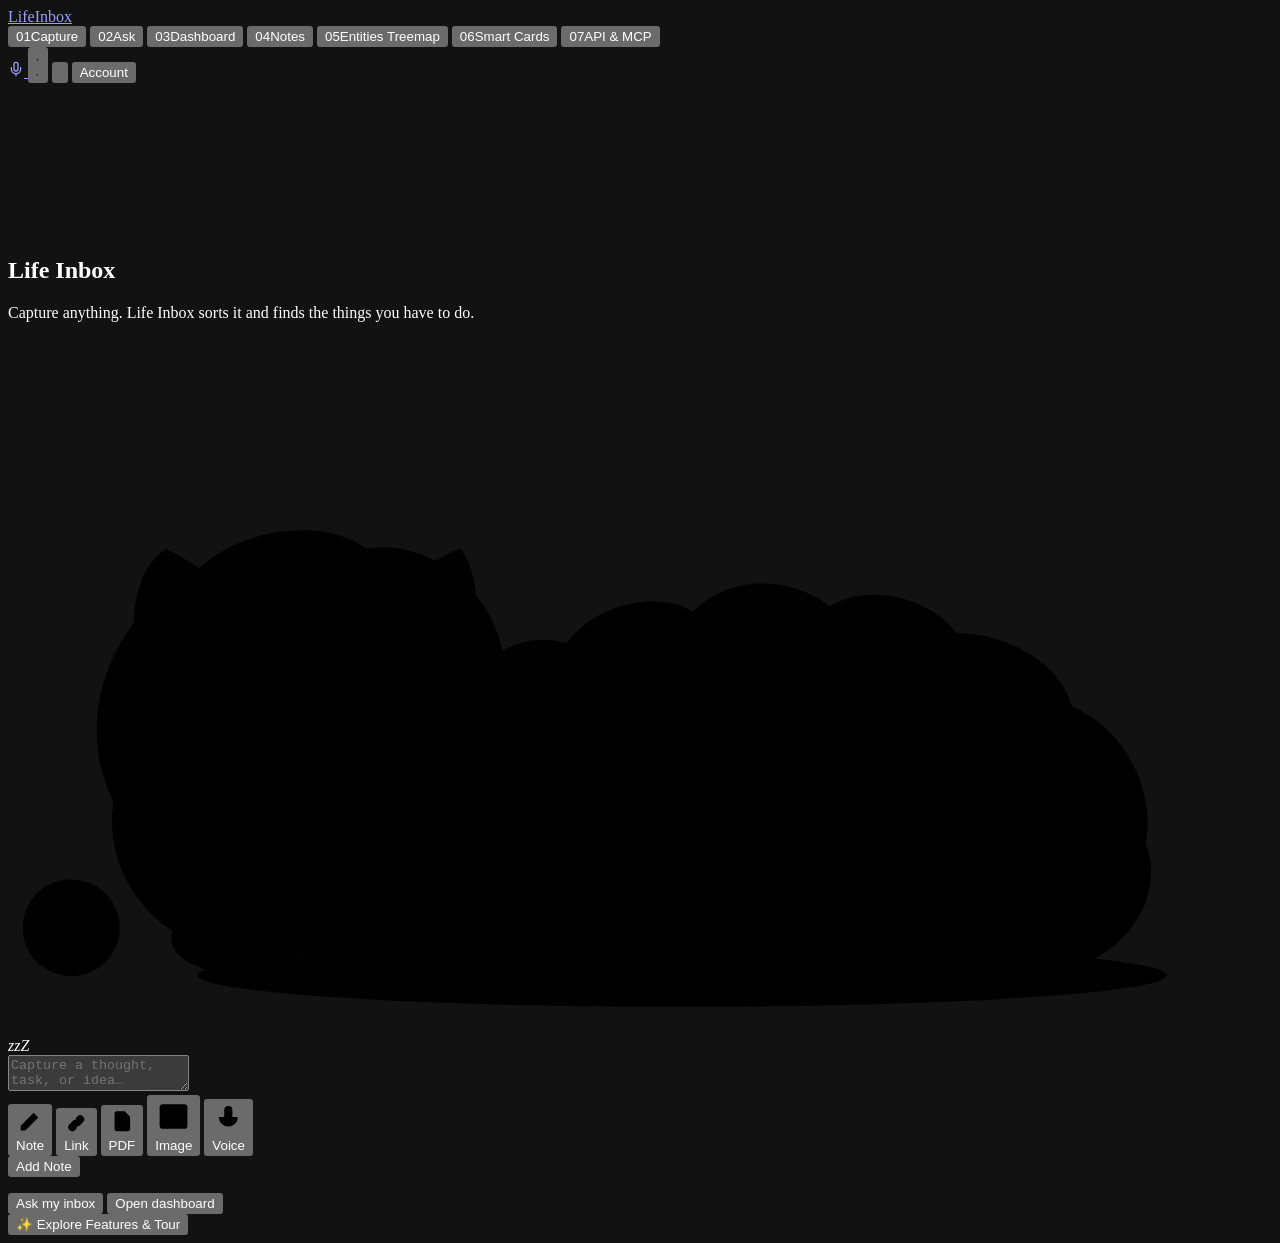
==== commit 28bb45a1: "WIP backup: split main.py into routers, pipeline helpers, architecture docs Local-only work that was" ====
--- a/app/templates/index.html
+++ b/app/templates/index.html
@@ -3,8 +3,8 @@
 <head>
   <meta charset="utf-8" />
   <meta name="viewport" content="width=device-width, initial-scale=1" />
-  <meta name="color-scheme" content="light" />
-  <meta name="theme-color" content="#F6F6F8" />
+  <meta name="color-scheme" content="dark" />
+  <meta name="theme-color" content="#0A0A0A" />
   <script src="/static/theme.js"></script>
   <title>Life Inbox</title>
   <link rel="preconnect" href="https://fonts.googleapis.com" />
@@ -50,6 +50,9 @@
       </div>
 
       <div class="nav-actions">
+        <a href="/assistant" id="assistantNavBtn" class="assistant-nav-btn" aria-label="Voice assistant" title="Open voice assistant">
+          <svg viewBox="0 0 24 24" aria-hidden="true" width="16" height="16" fill="none" stroke="currentColor" stroke-width="2" stroke-linecap="round" stroke-linejoin="round"><path d="M12 2a3 3 0 0 0-3 3v7a3 3 0 0 0 6 0V5a3 3 0 0 0-3-3Z"/><path d="M19 10v2a7 7 0 0 1-14 0v-2"/><line x1="12" x2="12" y1="19" y2="22"/></svg>
+        </a>
         <button type="button" id="soundToggle" class="secondary icon-btn" aria-pressed="true" aria-label="Sound" title="Sound on">
           <svg class="ico-sound-on" viewBox="0 0 24 24" aria-hidden="true"><path d="M4 9.5v5h3.5L12 18.5v-13L7.5 9.5H4z"/><path d="M15.5 9.2a4 4 0 0 1 0 5.6M18.2 6.6a7.6 7.6 0 0 1 0 10.8"/></svg>
           <svg class="ico-sound-off" viewBox="0 0 24 24" aria-hidden="true"><path d="M4 9.5v5h3.5L12 18.5v-13L7.5 9.5H4z"/><path d="M16 9.5l5 5M21 9.5l-5 5"/></svg>
@@ -201,11 +204,11 @@
           <div class="composer" data-mode="note">
             <div class="composer-body">
               <div class="mode-pane" data-pane="note">
-                <textarea id="noteText" aria-label="Note text" placeholder="Capture a thought, task, or idea…"></textarea>
+                <textarea id="noteText" aria-label="Note text" placeholder="Capture a thought, task, or idea… (⌘+Enter to save)"></textarea>
               </div>
               <div class="mode-pane url-capture" data-pane="url" hidden>
                 <label for="urlText" class="pane-label">Capture URL</label>
-                <input id="urlText" type="url" maxlength="2000" placeholder="https://example.com/article" />
+                <input id="urlText" type="url" maxlength="2000" placeholder="https://example.com/article (Enter to save)" />
               </div>
               <div class="mode-pane pdf-capture" data-pane="pdf" hidden>
                 <div class="drop">
@@ -318,12 +321,13 @@
             <div class="cal-dash-header-zone">
               <div class="cal-brand-row">
                 <h2 class="cal-brand-title">Life Inbox</h2>
-                <span id="aiStatusPill" class="cal-sync-pill mono" hidden><span class="cal-sync-dot"></span> <span id="aiStatusText">AI Active</span></span>
+                <span class="cal-sync-pill mono"><span class="cal-sync-dot"></span> AI Active</span>
               </div>
               
               <!-- Write a note form -->
               <form class="cal-note-composer" onsubmit="dashAddNote(event)">
                 <div class="cal-input-wrap">
+                  <span class="cal-input-icon">✍️</span>
                   <input id="calNoteInput" type="text" placeholder="Write a note..." maxlength="1000" autocomplete="off" required />
                 </div>
                 <button id="calNoteAddBtn" type="submit" class="cal-add-btn">Add</button>
@@ -332,9 +336,10 @@
               <!-- Search or ask bar -->
               <form class="cal-search-composer" onsubmit="dashSearchAsk(event)">
                 <div class="cal-input-wrap">
+                  <span class="cal-input-icon">🔍</span>
                   <input id="calSearchInput" type="search" placeholder="Search or ask your notes..." maxlength="500" autocomplete="off" required />
                 </div>
-                <button id="calSearchBtn" type="submit" class="cal-search-btn">Ask</button>
+                <button id="calSearchBtn" type="submit" class="cal-search-btn">Ask ↵</button>
               </form>
 
               <!-- Search/Ask Result Drawer -->
@@ -358,7 +363,7 @@
                 <div class="cal-box-header">
                   <div class="cal-box-title-group">
                     <span class="cal-indicator-dot indigo"></span>
-                    <h3>Due today <span id="todayCountBadge" class="cal-count-pill mono">(0)</span></h3>
+                    <h3>Due today <span id="todayCountBadge" class="cal-count-pill mono">(3)</span></h3>
                   </div>
                 </div>
                 <div class="cal-box-body">
@@ -373,7 +378,7 @@
                 <div class="cal-box-header">
                   <div class="cal-box-title-group">
                     <span class="cal-indicator-dot rose"></span>
-                    <h3>Overdue <span id="overdueCountBadge" class="cal-count-pill rose mono">(0)</span></h3>
+                    <h3>Overdue <span id="overdueCountBadge" class="cal-count-pill rose mono">(2)</span></h3>
                   </div>
                 </div>
                 <div class="cal-box-body">
@@ -402,7 +407,7 @@
               <div class="cal-box cal-box-pinned">
                 <div class="cal-box-header">
                   <div class="cal-box-title-group">
-                    <span class="cal-star-icon" aria-hidden="true"></span>
+                    <span class="cal-star-icon">★</span>
                     <h3>Pinned</h3>
                   </div>
                   <button type="button" class="cal-pin-add-btn" onclick="promptAddPin()" title="Pin a thought">+</button>
@@ -430,6 +435,8 @@
               </ul>
             </div>
 
+            <!-- Hidden container for loadDashboard compatibility if needed -->
+            <div id="dashboard" hidden></div>
           </div>
 
           <!-- Right Calendar Sidebar (30%) -->
@@ -450,7 +457,7 @@
               <button type="button" class="cal-month-arrow" onclick="navMonth(-1)" aria-label="Previous month" title="Previous month">
                 <svg viewBox="0 0 24 24" width="14" height="14" fill="none" stroke="currentColor" stroke-width="2.5" stroke-linecap="round" stroke-linejoin="round"><polyline points="15 18 9 12 15 6"></polyline></svg>
               </button>
-              <h3 id="calMonthTitle" class="cal-month-name"></h3>
+              <h3 id="calMonthTitle" class="cal-month-name">November 2026</h3>
               <button type="button" class="cal-month-arrow" onclick="navMonth(1)" aria-label="Next month" title="Next month">
                 <svg viewBox="0 0 24 24" width="14" height="14" fill="none" stroke="currentColor" stroke-width="2.5" stroke-linecap="round" stroke-linejoin="round"><polyline points="9 18 15 12 9 6"></polyline></svg>
               </button>
@@ -473,10 +480,10 @@
             <div class="cal-day-agenda">
               <div class="cal-agenda-head">
                 <div class="cal-day-heading-wrap">
-                  <span id="calSelectedDayTitle" class="cal-day-heading"></span>
+                  <span id="calSelectedDayTitle" class="cal-day-heading">Thu 12</span>
                   <span id="calTodayTag" class="cal-today-tag mono">TODAY</span>
                 </div>
-                <span id="calSelectedDayPending" class="cal-day-pending mono">0 pending</span>
+                <span id="calSelectedDayPending" class="cal-day-pending mono">3 pending</span>
               </div>
               <ul id="calSelectedDayList" class="cal-agenda-checklist">
                 <!-- Checkable tasks for selected day -->
@@ -568,11 +575,11 @@
           <div style="display:flex; align-items:center; gap:6px;">
             <span class="mono eyebrow-sm" style="color:var(--text-3)">Type:</span>
             <button type="button" class="chip active entity-type-chip" onclick="filterEntitiesByType('')">All</button>
-            <button type="button" class="chip entity-type-chip" onclick="filterEntitiesByType('person')">People</button>
-            <button type="button" class="chip entity-type-chip" onclick="filterEntitiesByType('place')">Places</button>
-            <button type="button" class="chip entity-type-chip" onclick="filterEntitiesByType('organization')">Organizations</button>
-          </div>
-          <button type="button" class="secondary" style="margin-left:auto" onclick="scanAllNotesForEntities()">Extract Entities</button>
+            <button type="button" class="chip entity-type-chip" onclick="filterEntitiesByType('person')">👤 People</button>
+            <button type="button" class="chip entity-type-chip" onclick="filterEntitiesByType('place')">📍 Places</button>
+            <button type="button" class="chip entity-type-chip" onclick="filterEntitiesByType('organization')">🏢 Organizations</button>
+          </div>
+          <button type="button" class="secondary" style="margin-left:auto" onclick="scanAllNotesForEntities()">⚡ Extract Entities</button>
         </div>
 
         <!-- Interactive Timeline Scrubber & Dual Range Bar -->
@@ -583,13 +590,14 @@
                 <svg width="14" height="14" viewBox="0 0 24 24" fill="none" stroke="currentColor" stroke-width="2"><circle cx="12" cy="12" r="10"/><polyline points="12 6 12 12 16 14"/></svg>
                 Timeline Window:
               </span>
-              <span id="timelineRangeDisplay" class="timeline-range-badge mono">All Time</span>
+              <span id="timelineRangeDisplay" class="timeline-range-badge mono">All Time (Nov 2025 – Nov 2026)</span>
             </div>
             <div class="timeline-quick-pills">
               <button type="button" class="chip active entity-time-chip" onclick="setTimelinePreset('all')">All Time</button>
+              <button type="button" class="chip entity-time-chip" onclick="setTimelinePreset('sep2026')">Sep 2026 (Jaipur Trip)</button>
               <button type="button" class="chip entity-time-chip" onclick="setTimelinePreset('30d')">Past 30 Days</button>
               <button type="button" class="chip entity-time-chip" onclick="setTimelinePreset('90d')">Past 90 Days</button>
-              <button type="button" class="chip entity-time-chip" onclick="setTimelinePreset('thisyear')">This year</button>
+              <button type="button" class="chip entity-time-chip" onclick="setTimelinePreset('thisyear')">Year 2026</button>
             </div>
           </div>
 
@@ -616,12 +624,12 @@
             <div class="timeline-dates-wrap">
               <label class="timeline-date-field">
                 <span class="mono eyebrow-xs">Start Date</span>
-                <input type="date" id="timelineDateFrom"  onchange="onTimelineDateInputChange()">
+                <input type="date" id="timelineDateFrom" value="2025-11-01" min="2025-11-01" max="2026-11-12" onchange="onTimelineDateInputChange()">
               </label>
               <span class="timeline-sep">&rarr;</span>
               <label class="timeline-date-field">
                 <span class="mono eyebrow-xs">End Date</span>
-                <input type="date" id="timelineDateTo"  onchange="onTimelineDateInputChange()">
+                <input type="date" id="timelineDateTo" value="2026-11-12" min="2025-11-01" max="2026-11-12" onchange="onTimelineDateInputChange()">
               </label>
               <button type="button" class="secondary icon-btn" onclick="setTimelinePreset('all')" title="Reset to All Time">&times;</button>
             </div>
@@ -632,9 +640,9 @@
         <!-- Interactive Entity Treemap -->
         <div class="treemap-wrapper">
           <div class="treemap-legend">
-            <span class="legend-pill person">People</span>
-            <span class="legend-pill place">Places</span>
-            <span class="legend-pill organization">Organizations</span>
+            <span class="legend-pill person">👤 People</span>
+            <span class="legend-pill place">📍 Places</span>
+            <span class="legend-pill organization">🏢 Organizations</span>
             <span class="legend-hint">Block area proportional to note mentions in selected window · Click any tile to inspect</span>
           </div>
           <div id="entityTreemap" class="entity-treemap-container" role="region" aria-label="Entities Treemap"></div>
@@ -660,7 +668,7 @@
                 <svg width="14" height="14" viewBox="0 0 24 24" fill="none" stroke="currentColor" stroke-width="2"><path d="M12 2v20M17 5H9.5a3.5 3.5 0 0 0 0 7h5a3.5 3.5 0 0 1 0 7H6"/></svg>
                 AI Profile & Timeline Synthesis
               </span>
-              <button type="button" class="secondary" id="refreshSummaryBtn" onclick="refreshDossierSummary()" style="font-size:11px; padding:2px 8px;">Refresh Summary</button>
+              <button type="button" class="secondary" id="refreshSummaryBtn" onclick="refreshDossierSummary()" style="font-size:11px; padding:2px 8px;">✨ Refresh Summary</button>
             </div>
             <div id="dossierSummaryText" class="dossier-summary-body">
               Synthesizing profile summary from connected notes…
@@ -692,7 +700,7 @@
             <div id="expenseTotalAmount" class="expense-amount">₹0.00</div>
             <div id="expenseMonthLabel" class="muted" style="font-size:13px; margin-top:2px;">All-time receipts</div>
             <button type="button" class="secondary" style="font-size:12px; padding:4px 10px; margin-top:8px; display:inline-flex; align-items:center; gap:6px;" onclick="exportExpensesToCsv()">
-              Export Expense CSV
+              <span>📥</span> Export Expense CSV
             </button>
           </div>
           <div style="flex:2 1 300px;">
@@ -704,7 +712,7 @@
         <!-- Smart Cards Toolbar -->
         <div class="cards-toolbar">
           <div class="cards-search-wrap">
-            <input type="search" id="cardsSearchInput" class="cards-search-input" placeholder="Search cards by vendor, ingredient, book, contact, title…" oninput="onCardsSearchInput(this.value)">
+            <input type="search" id="cardsSearchInput" class="cards-search-input" placeholder="🔍 Search cards by vendor, ingredient, book, contact, title…" oninput="onCardsSearchInput(this.value)">
           </div>
           <div class="cards-sort-wrap">
             <label for="cardsSortSelect" class="cards-sort-label">Sort:</label>
@@ -721,12 +729,12 @@
 
         <div class="feature-bar">
           <button type="button" class="chip active" id="chip-cards-all" onclick="filterCardsByKind('')">All <span id="count-cards-all" class="mono" style="font-size:11px; opacity:0.8;"></span></button>
-          <button type="button" class="chip" id="chip-cards-receipt" onclick="filterCardsByKind('receipt')">Receipts & Bills <span id="count-cards-receipt" class="mono" style="font-size:11px; opacity:0.8;"></span></button>
-          <button type="button" class="chip" id="chip-cards-recipe" onclick="filterCardsByKind('recipe')">Recipes <span id="count-cards-recipe" class="mono" style="font-size:11px; opacity:0.8;"></span></button>
-          <button type="button" class="chip" id="chip-cards-book" onclick="filterCardsByKind('book')">Books <span id="count-cards-book" class="mono" style="font-size:11px; opacity:0.8;"></span></button>
-          <button type="button" class="chip" id="chip-cards-contact" onclick="filterCardsByKind('contact')">Contacts <span id="count-cards-contact" class="mono" style="font-size:11px; opacity:0.8;"></span></button>
-          <button type="button" class="chip" id="chip-cards-event" onclick="filterCardsByKind('event')">Events <span id="count-cards-event" class="mono" style="font-size:11px; opacity:0.8;"></span></button>
-          <button type="button" class="secondary" style="margin-left:auto" onclick="convertAllNotesToCards()">Auto-Format Notes into Cards</button>
+          <button type="button" class="chip" id="chip-cards-receipt" onclick="filterCardsByKind('receipt')">🧾 Receipts & Bills <span id="count-cards-receipt" class="mono" style="font-size:11px; opacity:0.8;"></span></button>
+          <button type="button" class="chip" id="chip-cards-recipe" onclick="filterCardsByKind('recipe')">🍳 Recipes <span id="count-cards-recipe" class="mono" style="font-size:11px; opacity:0.8;"></span></button>
+          <button type="button" class="chip" id="chip-cards-book" onclick="filterCardsByKind('book')">📚 Books <span id="count-cards-book" class="mono" style="font-size:11px; opacity:0.8;"></span></button>
+          <button type="button" class="chip" id="chip-cards-contact" onclick="filterCardsByKind('contact')">📇 Contacts <span id="count-cards-contact" class="mono" style="font-size:11px; opacity:0.8;"></span></button>
+          <button type="button" class="chip" id="chip-cards-event" onclick="filterCardsByKind('event')">📅 Events <span id="count-cards-event" class="mono" style="font-size:11px; opacity:0.8;"></span></button>
+          <button type="button" class="secondary" style="margin-left:auto" onclick="convertAllNotesToCards()">✨ Auto-Format Notes into Cards</button>
         </div>
         <p id="cardsStatus" class="status muted" role="status" aria-live="polite"></p>
 
@@ -746,7 +754,7 @@
         <div class="dev-grid">
           <!-- API Tokens Card -->
           <div class="dev-card">
-            <h3 style="font-size:1.1rem; color:var(--text); margin-bottom:8px;">API Bearer Tokens</h3>
+            <h3 style="font-size:1.1rem; color:var(--text); margin-bottom:8px;">🔑 API Bearer Tokens</h3>
             <p class="muted" style="font-size:13.5px; margin-bottom:16px;">Generate scoped Bearer tokens (<code>li_...</code>) for scripts and external apps.</p>
             <form onsubmit="createApiToken(event)" style="display:flex; gap:8px; margin-bottom:14px;">
               <input id="tokenNameInput" placeholder="Token name (e.g. My Script)" required style="flex:1" />
@@ -758,7 +766,7 @@
 
           <!-- MCP Server Connector Card -->
           <div class="dev-card">
-            <h3 style="font-size:1.1rem; color:var(--text); margin-bottom:8px;">Model Context Protocol (MCP)</h3>
+            <h3 style="font-size:1.1rem; color:var(--text); margin-bottom:8px;">🤖 Model Context Protocol (MCP)</h3>
             <p class="muted" style="font-size:13.5px;">Add this configuration to Claude Desktop (<code>claude_desktop_config.json</code>) or Cursor to let AI agents query your inbox directly.</p>
             <div class="code-block" style="position:relative;">
               <button type="button" class="secondary copy-pill" onclick="copyMcpConfig()">Copy</button>
@@ -780,7 +788,7 @@
 
           <!-- Webhooks Card -->
           <div class="dev-card">
-            <h3 style="font-size:1.1rem; color:var(--text); margin-bottom:8px;">Outbound Webhooks</h3>
+            <h3 style="font-size:1.1rem; color:var(--text); margin-bottom:8px;">⚡ Outbound Webhooks</h3>
             <p class="muted" style="font-size:13.5px; margin-bottom:14px;">Receive real-time HTTP POST notifications when new notes or media are captured.</p>
             <form onsubmit="createWebhook(event)" style="display:flex; gap:8px; margin-bottom:14px;">
               <input id="webhookUrlInput" type="url" placeholder="https://example.com/webhook" required style="flex:1" />
@@ -791,7 +799,7 @@
 
           <!-- Privacy & AI Call Audit Log -->
           <div class="dev-card">
-            <h3 style="font-size:1.1rem; color:var(--text); margin-bottom:8px;">Privacy & AI Call Audit Log</h3>
+            <h3 style="font-size:1.1rem; color:var(--text); margin-bottom:8px;">🔒 Privacy & AI Call Audit Log</h3>
             <p class="muted" style="font-size:13.5px; margin-bottom:12px;">All outgoing prompts have PII (phones, cards, emails, Aadhaar/PAN) masked. Verify recent calls below:</p>
             <div id="aiCallLogList" style="display:flex; flex-direction:column; gap:8px; max-height:260px; overflow-y:auto;"></div>
           </div>
@@ -805,7 +813,7 @@
     <div class="tour-modal app-form-modal">
       <div style="display:flex; justify-content:space-between; align-items:center; margin-bottom:16px;">
         <div>
-          <h3 style="font-size:1.3rem; color:var(--text);">Create Smart Card</h3>
+          <h3 style="font-size:1.3rem; color:var(--text);">✨ Create Smart Card</h3>
           <p class="muted" style="font-size:13px; margin-top:2px;">Add a new typed card with structured fields.</p>
         </div>
         <button type="button" class="secondary icon-btn" onclick="closeNewCardModal()" title="Close">&times;</button>
@@ -816,11 +824,11 @@
           <label style="flex:1 1 180px;">
             Card Type
             <select id="newCardKindSelect" onchange="onNewCardKindChange(this.value)" style="width:100%; margin-top:4px;">
-              <option value="receipt">Receipt / Bill</option>
-              <option value="recipe">Recipe</option>
-              <option value="contact">Contact</option>
-              <option value="book">Book</option>
-              <option value="event">Event</option>
+              <option value="receipt">🧾 Receipt / Bill</option>
+              <option value="recipe">🍳 Recipe</option>
+              <option value="contact">📇 Contact</option>
+              <option value="book">📚 Book</option>
+              <option value="event">📅 Event</option>
             </select>
           </label>
           <label style="flex:2 1 240px;">
@@ -845,7 +853,7 @@
     <div class="tour-modal recipe-cook-modal">
       <div style="display:flex; justify-content:space-between; align-items:center; border-bottom:1px solid var(--line); padding-bottom:14px; margin-bottom:16px;">
         <div>
-          <div class="feature-badge recipe" style="display:inline-block; margin-bottom:4px;">COOK MODE</div>
+          <div class="feature-badge recipe" style="display:inline-block; margin-bottom:4px;">🍳 COOK MODE</div>
           <h2 id="cookRecipeTitle" style="font-size:1.45rem; color:var(--text); margin:0;">Recipe Title</h2>
           <div id="cookRecipeMeta" class="muted mono" style="font-size:12.5px; margin-top:4px;">Prep: 30 mins · 4 servings</div>
         </div>
@@ -855,6 +863,7 @@
       <!-- Kitchen Timer Widget -->
       <div class="cook-timer-widget">
         <div style="display:flex; align-items:center; gap:10px;">
+          <span style="font-size:1.4rem;">⏱️</span>
           <div>
             <div class="mono" style="font-size:11px; color:var(--indigo-text); text-transform:uppercase;">Kitchen Timer</div>
             <div id="cookTimerDisplay" class="mono" style="font-size:1.8rem; font-weight:700; color:var(--text);">00:00</div>
@@ -891,14 +900,14 @@
 
   <!-- Floating Onboarding Tour & Feature Discovery -->
   <button type="button" id="tourFab" class="tour-floater-btn" onclick="openOnboardingTour()">
-    Explore Features & Tour
+    <span>✨</span> Explore Features & Tour
   </button>
 
   <div id="tourModal" class="tour-modal-backdrop" hidden>
     <div class="tour-modal">
       <div style="display:flex; justify-content:space-between; align-items:center;">
         <div>
-          <h3 style="font-size:1.35rem; color:var(--text);">Life Inbox Feature Guide</h3>
+          <h3 style="font-size:1.35rem; color:var(--text);">✨ Life Inbox Feature Guide</h3>
           <p class="muted" style="font-size:13.5px; margin-top:2px;">Discover what your intelligent second-brain copilot can do:</p>
         </div>
         <button type="button" class="secondary icon-btn" onclick="closeOnboardingTour()" title="Close">&times;</button>
@@ -907,7 +916,7 @@
       <div class="tour-card-list">
         <div class="tour-item">
           <div class="tour-item-info">
-            <strong>Smart Cards & Receipts</strong>
+            <strong>🍳 Smart Cards & Receipts</strong>
             <span>Turns unstructured notes into typed recipe, book, contact cards, and tracks monthly expenses from bills.</span>
           </div>
           <button type="button" class="secondary" onclick="closeOnboardingTour(); document.getElementById('tab-cards').click()">View Cards</button>
@@ -915,7 +924,7 @@
 
         <div class="tour-item">
           <div class="tour-item-info">
-            <strong>People & Entities Treemap</strong>
+            <strong>👤 People & Entities Treemap</strong>
             <span>Visual treemap scaling entities by note frequency. Click any block to view its connected notes & dossier.</span>
           </div>
           <button type="button" class="secondary" onclick="closeOnboardingTour(); document.getElementById('tab-entities').click()">View Treemap</button>
@@ -923,7 +932,7 @@
 
         <div class="tour-item">
           <div class="tour-item-info">
-            <strong>Meaning-Based Semantic Search</strong>
+            <strong>🧠 Meaning-Based Semantic Search</strong>
             <span>Search with completely different words (e.g. "teeth checkup" finds dentist notes) via local embeddings.</span>
           </div>
           <button type="button" class="secondary" onclick="closeOnboardingTour(); document.getElementById('tab-ask').click()">Try Ask</button>
@@ -931,7 +940,7 @@
 
         <div class="tour-item">
           <div class="tour-item-info">
-            <strong>Privacy Shield & Redaction</strong>
+            <strong>🔒 Privacy Shield & Redaction</strong>
             <span>Automatically redacts phone numbers, card numbers, and PII before sending prompts to external AI.</span>
           </div>
           <button type="button" class="secondary" onclick="closeOnboardingTour(); document.getElementById('tab-developer').click()">Audit Log</button>
@@ -939,7 +948,7 @@
 
         <div class="tour-item">
           <div class="tour-item-info">
-            <strong>MCP Server & Public API</strong>
+            <strong>🤖 MCP Server & Public API</strong>
             <span>Connect Claude Desktop, Cursor, or custom automations directly into your personal inbox.</span>
           </div>
           <button type="button" class="secondary" onclick="closeOnboardingTour(); document.getElementById('tab-developer').click()">Get MCP Config</button>
